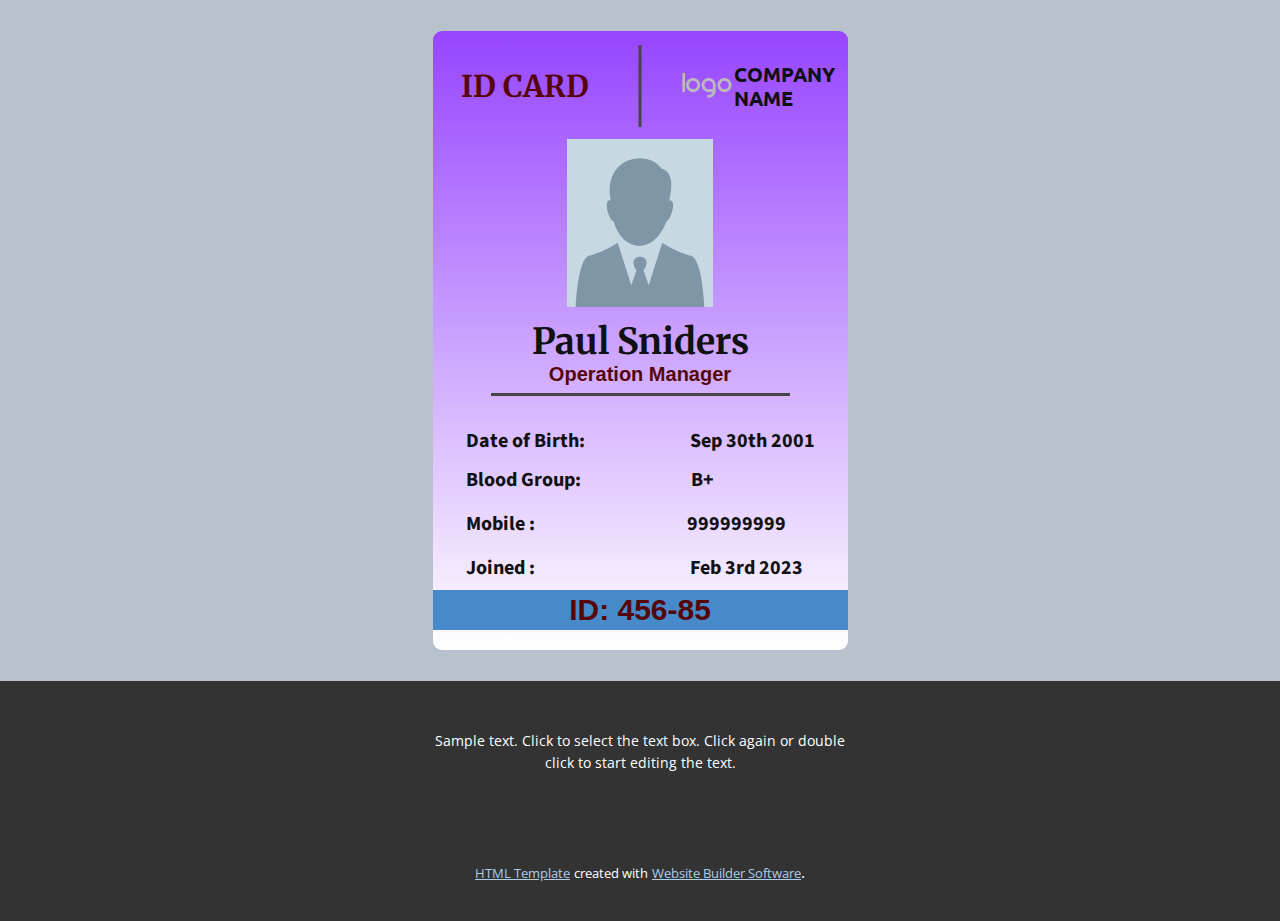
==== index.html @ 3e6c9207 "Add files via upload" ====
<!DOCTYPE html>
<html style="font-size: 16px;">
  <head>
    <meta name="viewport" content="width=device-width, initial-scale=1.0">
    <meta charset="utf-8">
    <meta name="keywords" content="Paul Sniders, ID: 45​6-85">
    <meta name="description" content="">
    <meta name="page_type" content="np-template-header-footer-from-plugin">
    <title>ID CARD</title>
    <link rel="stylesheet" href="nicepage.css" media="screen">
<link rel="stylesheet" href="ID-CARD.css" media="screen">
    <script class="u-script" type="text/javascript" src="jquery.js" defer=""></script>
    <script class="u-script" type="text/javascript" src="nicepage.js" defer=""></script>
    <meta name="generator" content="Nicepage 4.3.3, nicepage.com">
    <link id="u-theme-google-font" rel="stylesheet" href="https://fonts.googleapis.com/css?family=Roboto:100,100i,300,300i,400,400i,500,500i,700,700i,900,900i|Open+Sans:300,300i,400,400i,600,600i,700,700i,800,800i">
    <link id="u-page-google-font" rel="stylesheet" href="https://fonts.googleapis.com/css?family=Ubuntu:300,300i,400,400i,500,500i,700,700i|Merriweather:300,300i,400,400i,700,700i,900,900i|Source+Sans+Pro:200,200i,300,300i,400,400i,600,600i,700,700i,900,900i">
    
    
    <script type="application/ld+json">{
		"@context": "http://schema.org",
		"@type": "Organization",
		"name": ""
}</script>
    <meta name="theme-color" content="#478ac9">
    <meta property="og:title" content="ID CARD">
    <meta property="og:type" content="website">
  </head>
  <body data-home-page="ID-CARD.html" data-home-page-title="ID CARD" class="u-body">
    <section class="u-clearfix u-palette-5-base u-section-1" id="carousel_ae3a">
      <div class="u-clearfix u-sheet u-valign-middle u-sheet-1">
        <div class="u-container-style u-gradient u-group u-radius-9 u-shape-round u-group-1">
          <div class="u-container-layout u-container-layout-1">
            <div class="u-absolute-hcenter u-border-3 u-border-grey-dark-1 u-line u-line-vertical u-line-1"></div>
            <img alt="" class="u-hover-feature u-image u-image-contain u-image-default u-preserve-proportions u-image-1" data-image-width="80" data-image-height="40" src="images/default-logo.png">
            <h3 class="u-align-left u-custom-font u-font-ubuntu u-text u-text-body-color u-text-default u-text-1"> COMPANY<br>NA​ME 
            </h3>
            <h3 class="u-align-center u-custom-font u-font-merriweather u-text u-text-custom-color-2 u-text-2">ID CAR​D</h3>
            <img alt="" class="u-image u-image-default u-image-2" data-image-width="500" data-image-height="500" src="images/1.svg">
            <h2 class="u-align-center u-custom-font u-font-merriweather u-text u-text-body-color u-text-default u-text-3">Paul Sniders</h2>
            <h4 class="u-align-center u-custom-font u-font-arial u-text u-text-custom-color-2 u-text-default u-text-4">Operation​ Manager</h4>
            <div class="u-border-3 u-border-grey-dark-1 u-line u-line-horizontal u-line-2"></div>
            <h4 class="u-align-center u-custom-font u-font-source-sans-pro u-text u-text-default u-text-5">Date of Birth: </h4>
            <h4 class="u-align-center u-custom-font u-font-source-sans-pro u-text u-text-default u-text-6">Sep 30th 2001</h4>
            <h4 class="u-align-left u-custom-font u-font-source-sans-pro u-text u-text-7">B+</h4>
            <h4 class="u-align-center u-custom-font u-font-source-sans-pro u-text u-text-default u-text-8">Blood Group:</h4>
            <h4 class="u-align-center u-custom-font u-font-source-sans-pro u-text u-text-default u-text-9">Mobile :</h4>
            <h4 class="u-align-center u-custom-font u-font-source-sans-pro u-text u-text-default u-text-10">999999999</h4>
            <h4 class="u-align-center u-custom-font u-font-source-sans-pro u-text u-text-default u-text-11">Joined :</h4>
            <h4 class="u-align-center u-custom-font u-font-source-sans-pro u-text u-text-default u-text-12">Feb 3rd 2023</h4>
            <div class="u-container-style u-expanded-width u-group u-palette-1-base u-shape-rectangle u-group-2">
              <div class="u-container-layout u-valign-middle u-container-layout-2">
                <h2 class="u-align-center u-custom-font u-font-arial u-text u-text-custom-color-2 u-text-default u-text-13">ID: 45<span style="font-weight: 700;"></span>6-85
                </h2>
              </div>
            </div>
          </div>
        </div>
      </div>
      
    </section>
    
    
    <footer class="u-align-center u-clearfix u-footer u-grey-80 u-footer" id="sec-a4fe"><div class="u-clearfix u-sheet u-sheet-1">
        <p class="u-small-text u-text u-text-variant u-text-1">Sample text. Click to select the text box. Click again or double click to start editing the text.</p>
      </div></footer>
    <section class="u-backlink u-clearfix u-grey-80">
      <a class="u-link" href="https://nicepage.com/html-templates" target="_blank">
        <span>HTML Template</span>
      </a>
      <p class="u-text">
        <span>created with</span>
      </p>
      <a class="u-link" href="" target="_blank">
        <span>Website Builder Software</span>
      </a>. 
    </section>
  </body>
</html>
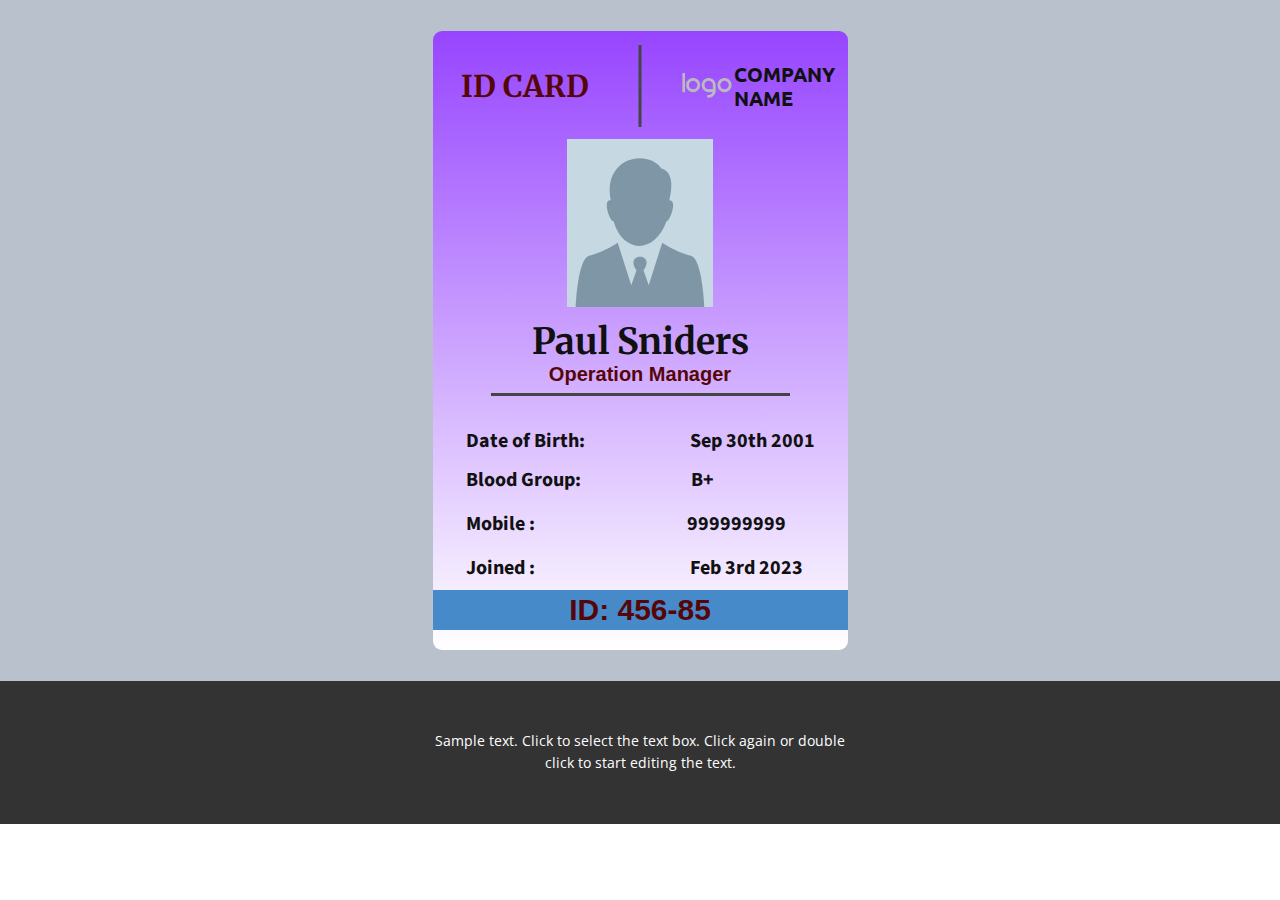
==== commit ddd65fc0: "Update index.html" ====
--- a/index.html
+++ b/index.html
@@ -63,16 +63,5 @@
     <footer class="u-align-center u-clearfix u-footer u-grey-80 u-footer" id="sec-a4fe"><div class="u-clearfix u-sheet u-sheet-1">
         <p class="u-small-text u-text u-text-variant u-text-1">Sample text. Click to select the text box. Click again or double click to start editing the text.</p>
       </div></footer>
-    <section class="u-backlink u-clearfix u-grey-80">
-      <a class="u-link" href="https://nicepage.com/html-templates" target="_blank">
-        <span>HTML Template</span>
-      </a>
-      <p class="u-text">
-        <span>created with</span>
-      </p>
-      <a class="u-link" href="" target="_blank">
-        <span>Website Builder Software</span>
-      </a>. 
-    </section>
   </body>
-</html>+</html>
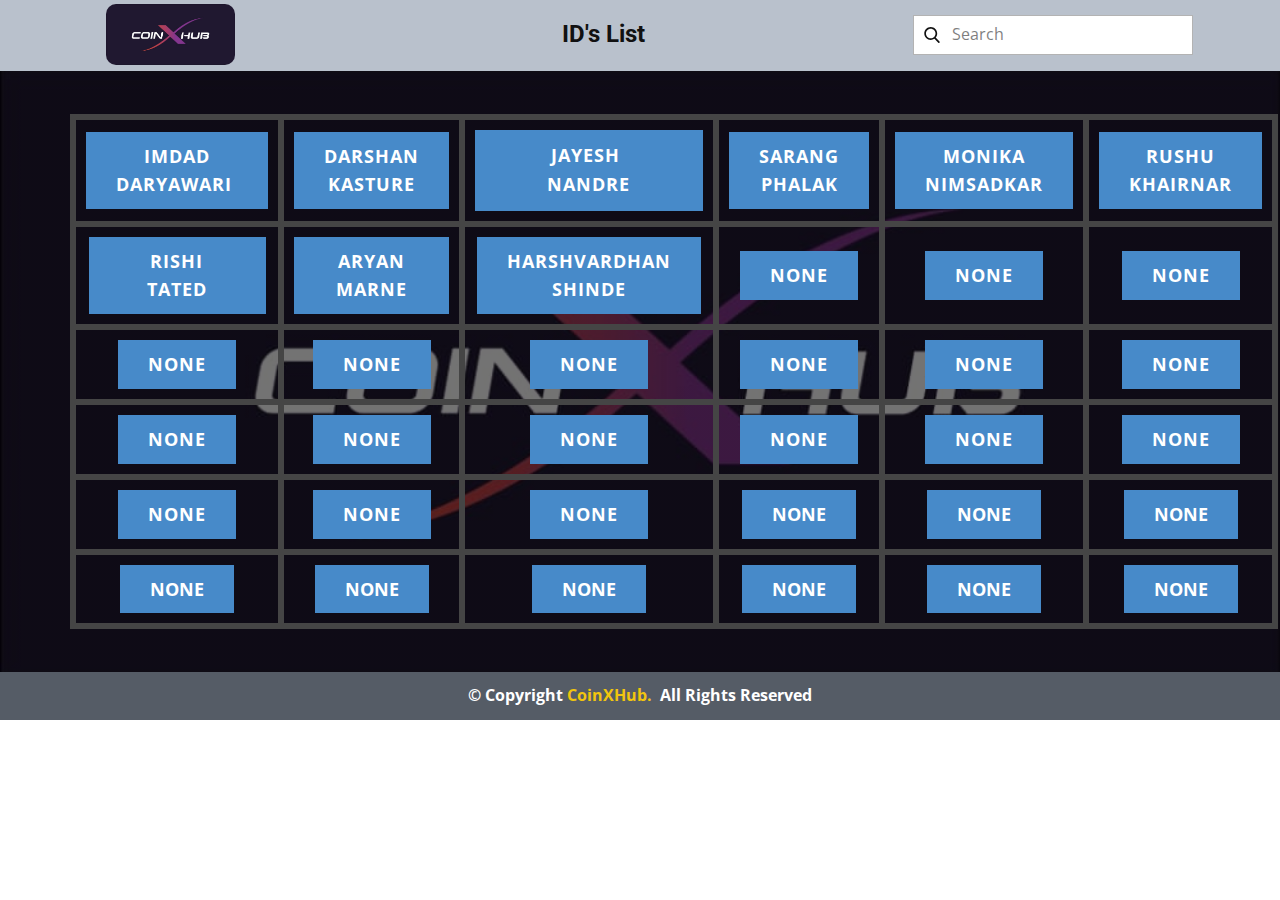
==== commit ca5f3068: "Add files via upload" ====
--- a/index.html
+++ b/index.html
@@ -3,65 +3,196 @@
   <head>
     <meta name="viewport" content="width=device-width, initial-scale=1.0">
     <meta charset="utf-8">
-    <meta name="keywords" content="Paul Sniders, ID: 45​6-85">
+    <meta name="keywords" content="ID List">
     <meta name="description" content="">
     <meta name="page_type" content="np-template-header-footer-from-plugin">
-    <title>ID CARD</title>
+    <title>LIST</title>
     <link rel="stylesheet" href="nicepage.css" media="screen">
-<link rel="stylesheet" href="ID-CARD.css" media="screen">
+<link rel="stylesheet" href="LIST.css" media="screen">
     <script class="u-script" type="text/javascript" src="jquery.js" defer=""></script>
     <script class="u-script" type="text/javascript" src="nicepage.js" defer=""></script>
-    <meta name="generator" content="Nicepage 4.3.3, nicepage.com">
-    <link id="u-theme-google-font" rel="stylesheet" href="https://fonts.googleapis.com/css?family=Roboto:100,100i,300,300i,400,400i,500,500i,700,700i,900,900i|Open+Sans:300,300i,400,400i,600,600i,700,700i,800,800i">
-    <link id="u-page-google-font" rel="stylesheet" href="https://fonts.googleapis.com/css?family=Ubuntu:300,300i,400,400i,500,500i,700,700i|Merriweather:300,300i,400,400i,700,700i,900,900i|Source+Sans+Pro:200,200i,300,300i,400,400i,600,600i,700,700i,900,900i">
+    <meta name="generator" content="Nicepage 4.5.4, nicepage.com">
+    <link id="u-theme-google-font" rel="stylesheet" href="https://fonts.googleapis.com/css?family=Roboto:100,100i,300,300i,400,400i,500,500i,700,700i,900,900i|Open+Sans:300,300i,400,400i,500,500i,600,600i,700,700i,800,800i">
     
     
     <script type="application/ld+json">{
 		"@context": "http://schema.org",
 		"@type": "Organization",
-		"name": ""
+		"name": "",
+		"logo": "images/WhatsAppImage2022-01-30at7.03.20PM.jpeg"
 }</script>
     <meta name="theme-color" content="#478ac9">
-    <meta property="og:title" content="ID CARD">
+    <meta property="og:title" content="LIST">
     <meta property="og:type" content="website">
   </head>
-  <body data-home-page="ID-CARD.html" data-home-page-title="ID CARD" class="u-body">
-    <section class="u-clearfix u-palette-5-base u-section-1" id="carousel_ae3a">
-      <div class="u-clearfix u-sheet u-valign-middle u-sheet-1">
-        <div class="u-container-style u-gradient u-group u-radius-9 u-shape-round u-group-1">
-          <div class="u-container-layout u-container-layout-1">
-            <div class="u-absolute-hcenter u-border-3 u-border-grey-dark-1 u-line u-line-vertical u-line-1"></div>
-            <img alt="" class="u-hover-feature u-image u-image-contain u-image-default u-preserve-proportions u-image-1" data-image-width="80" data-image-height="40" src="images/default-logo.png">
-            <h3 class="u-align-left u-custom-font u-font-ubuntu u-text u-text-body-color u-text-default u-text-1"> COMPANY<br>NA​ME 
-            </h3>
-            <h3 class="u-align-center u-custom-font u-font-merriweather u-text u-text-custom-color-2 u-text-2">ID CAR​D</h3>
-            <img alt="" class="u-image u-image-default u-image-2" data-image-width="500" data-image-height="500" src="images/1.svg">
-            <h2 class="u-align-center u-custom-font u-font-merriweather u-text u-text-body-color u-text-default u-text-3">Paul Sniders</h2>
-            <h4 class="u-align-center u-custom-font u-font-arial u-text u-text-custom-color-2 u-text-default u-text-4">Operation​ Manager</h4>
-            <div class="u-border-3 u-border-grey-dark-1 u-line u-line-horizontal u-line-2"></div>
-            <h4 class="u-align-center u-custom-font u-font-source-sans-pro u-text u-text-default u-text-5">Date of Birth: </h4>
-            <h4 class="u-align-center u-custom-font u-font-source-sans-pro u-text u-text-default u-text-6">Sep 30th 2001</h4>
-            <h4 class="u-align-left u-custom-font u-font-source-sans-pro u-text u-text-7">B+</h4>
-            <h4 class="u-align-center u-custom-font u-font-source-sans-pro u-text u-text-default u-text-8">Blood Group:</h4>
-            <h4 class="u-align-center u-custom-font u-font-source-sans-pro u-text u-text-default u-text-9">Mobile :</h4>
-            <h4 class="u-align-center u-custom-font u-font-source-sans-pro u-text u-text-default u-text-10">999999999</h4>
-            <h4 class="u-align-center u-custom-font u-font-source-sans-pro u-text u-text-default u-text-11">Joined :</h4>
-            <h4 class="u-align-center u-custom-font u-font-source-sans-pro u-text u-text-default u-text-12">Feb 3rd 2023</h4>
-            <div class="u-container-style u-expanded-width u-group u-palette-1-base u-shape-rectangle u-group-2">
-              <div class="u-container-layout u-valign-middle u-container-layout-2">
-                <h2 class="u-align-center u-custom-font u-font-arial u-text u-text-custom-color-2 u-text-default u-text-13">ID: 45<span style="font-weight: 700;"></span>6-85
-                </h2>
-              </div>
-            </div>
-          </div>
+  <body data-home-page="LIST.html" data-home-page-title="LIST" class="u-body u-xxl-mode"><header class="u-clearfix u-header u-palette-5-base u-header" id="sec-03bc"><div class="u-clearfix u-sheet u-sheet-1">
+        <a href="https://nicepage.com" class="u-image u-logo u-image-1" data-image-width="999" data-image-height="473">
+          <img src="images/WhatsAppImage2022-01-30at7.03.20PM.jpeg" class="u-logo-image u-logo-image-1">
+        </a>
+        <img class="u-image u-image-round u-radius-10 u-image-2" src="images/WhatsAppImage2022-01-30at7.03.20PM.jpeg" alt="" data-image-width="999" data-image-height="473">
+        <h4 class="u-text u-text-1"><b>ID's List</b>
+        </h4>
+        <form action="#" method="get" class="u-border-1 u-border-grey-30 u-search u-search-left u-white u-search-1">
+          <button class="u-search-button" type="submit">
+            <span class="u-search-icon u-spacing-10">
+              <svg class="u-svg-link" preserveAspectRatio="xMidYMin slice" viewBox="0 0 56.966 56.966"><use xmlns:xlink="http://www.w3.org/1999/xlink" xlink:href="#svg-867e"></use></svg>
+              <svg xmlns="http://www.w3.org/2000/svg" xmlns:xlink="http://www.w3.org/1999/xlink" version="1.1" id="svg-867e" x="0px" y="0px" viewBox="0 0 56.966 56.966" style="enable-background:new 0 0 56.966 56.966;" xml:space="preserve" class="u-svg-content"><path d="M55.146,51.887L41.588,37.786c3.486-4.144,5.396-9.358,5.396-14.786c0-12.682-10.318-23-23-23s-23,10.318-23,23  s10.318,23,23,23c4.761,0,9.298-1.436,13.177-4.162l13.661,14.208c0.571,0.593,1.339,0.92,2.162,0.92  c0.779,0,1.518-0.297,2.079-0.837C56.255,54.982,56.293,53.08,55.146,51.887z M23.984,6c9.374,0,17,7.626,17,17s-7.626,17-17,17  s-17-7.626-17-17S14.61,6,23.984,6z"></path></svg>
+            </span>
+          </button>
+          <input class="u-search-input" type="search" name="search" value="" placeholder="Search">
+        </form>
+      </div></header>
+    <section class="u-clearfix u-image u-shading u-section-1" id="sec-b53e" data-image-width="999" data-image-height="473">
+      <div class="u-clearfix u-sheet u-sheet-1">
+        <div class="u-table u-table-responsive u-table-1">
+          <table class="u-table-entity">
+            <colgroup>
+              <col width="14.1%">
+              <col width="18.7%">
+              <col width="16.4%">
+              <col width="17.6%">
+              <col width="16.2%">
+              <col width="16.999999999999993%">
+            </colgroup>
+            <tbody class="u-align-center u-table-body u-table-body-1">
+              <tr style="height: 71px;">
+                <td class="u-border-6 u-border-grey-dark-1 u-table-cell u-table-cell-1">
+                  <a class="u-btn u-button-style u-hover-palette-1-dark-1 u-palette-1-base u-btn-1" href="https://coinxhub.com" target="_blank">IMDAD DARYAWARI&nbsp;</a>
+                </td>
+                <td class="u-border-6 u-border-grey-dark-1 u-table-cell">
+                  <a class="u-btn u-button-style u-hover-palette-1-dark-1 u-palette-1-base u-btn-2" href="https://coinxhub.com" target="_blank">DARSHAN KASTURE<br>
+                  </a>
+                </td>
+                <td class="u-border-6 u-border-grey-dark-1 u-table-cell">
+                  <a class="u-btn u-button-style u-hover-palette-1-dark-1 u-palette-1-base u-btn-3" href="https://coinxhub.com" target="_blank">JAYESH&nbsp;<br>NANDRE
+                  </a>
+                </td>
+                <td class="u-border-6 u-border-grey-dark-1 u-table-cell">
+                  <a class="u-btn u-button-style u-hover-palette-1-dark-1 u-palette-1-base u-btn-4" href="https://coinxhub.com" target="_blank">SARANG PHALAK</a>
+                </td>
+                <td class="u-border-6 u-border-grey-dark-1 u-table-cell">
+                  <a class="u-btn u-button-style u-hover-palette-1-dark-1 u-palette-1-base u-btn-5" href="https://coinxhub.com" target="_blank">MONIKA NIMSADKAR<br>
+                  </a>
+                </td>
+                <td class="u-border-6 u-border-grey-dark-1 u-table-cell">
+                  <a class="u-btn u-button-style u-hover-palette-1-dark-1 u-palette-1-base u-btn-6" href="https://coinxhub.com" target="_blank">RUSHU KHAIRNAR<br>
+                  </a>
+                </td>
+              </tr>
+              <tr style="height: 46px;">
+                <td class="u-border-6 u-border-grey-dark-1 u-table-cell">
+                  <a class="u-btn u-button-style u-hover-palette-1-dark-1 u-palette-1-base u-btn-7" href="https://coinxhub.com" target="_blank">RISHI<br>TATED
+                  </a>
+                </td>
+                <td class="u-border-6 u-border-grey-dark-1 u-table-cell">
+                  <a class="u-btn u-button-style u-hover-palette-1-dark-1 u-palette-1-base u-btn-8" href="https://coinxhub.com" target="_blank">ARYAN MARNE</a>
+                </td>
+                <td class="u-border-6 u-border-grey-dark-1 u-table-cell">
+                  <a class="u-btn u-button-style u-hover-palette-1-dark-1 u-palette-1-base u-btn-9" href="https://coinxhub.com" target="_blank">HARSHVARDHAN<br>SHINDE<br>
+                  </a>
+                </td>
+                <td class="u-border-6 u-border-grey-dark-1 u-table-cell">
+                  <a class="u-btn u-button-style u-hover-palette-1-dark-1 u-palette-1-base u-btn-10" href="https://coinxhub.com" target="_blank">NONE</a>
+                </td>
+                <td class="u-border-6 u-border-grey-dark-1 u-table-cell">
+                  <a class="u-btn u-button-style u-hover-palette-1-dark-1 u-palette-1-base u-btn-11" href="https://coinxhub.com" target="_blank">NONE</a>
+                </td>
+                <td class="u-border-6 u-border-grey-dark-1 u-table-cell">
+                  <a class="u-btn u-button-style u-hover-palette-1-dark-1 u-palette-1-base u-btn-12" href="https://coinxhub.com" target="_blank">NONE</a>
+                </td>
+              </tr>
+              <tr style="height: 34px;">
+                <td class="u-border-6 u-border-grey-dark-1 u-table-cell">
+                  <a class="u-btn u-button-style u-hover-palette-1-dark-1 u-palette-1-base u-btn-13" href="https://coinxhub.com" target="_blank">NONE</a>
+                </td>
+                <td class="u-border-6 u-border-grey-dark-1 u-table-cell">
+                  <a class="u-btn u-button-style u-hover-palette-1-dark-1 u-palette-1-base u-btn-14" href="https://coinxhub.com" target="_blank">NONE</a>
+                </td>
+                <td class="u-border-6 u-border-grey-dark-1 u-table-cell">
+                  <a class="u-btn u-button-style u-hover-palette-1-dark-1 u-palette-1-base u-btn-15" href="https://coinxhub.com" target="_blank">NONE</a>
+                </td>
+                <td class="u-border-6 u-border-grey-dark-1 u-table-cell">
+                  <a class="u-btn u-button-style u-hover-palette-1-dark-1 u-palette-1-base u-btn-16" href=""https://coinxhub.com" target="_blank">NONE</a>
+                </td>
+                <td class="u-border-6 u-border-grey-dark-1 u-table-cell">
+                  <a class="u-btn u-button-style u-hover-palette-1-dark-1 u-palette-1-base u-btn-17" href="https://coinxhub.com" target="_blank">NONE</a>
+                </td>
+                <td class="u-border-6 u-border-grey-dark-1 u-table-cell">
+                  <a class="u-btn u-button-style u-hover-palette-1-dark-1 u-palette-1-base u-btn-18" href="https://coinxhub.com" target="_blank">NONE</a>
+                </td>
+              </tr>
+              <tr style="height: 46px;">
+                <td class="u-border-6 u-border-grey-dark-1 u-table-cell">
+                  <a class="u-btn u-button-style u-hover-palette-1-dark-1 u-palette-1-base u-btn-19" href="https://coinxhub.com" target="_blank">NONE</a>
+                </td>
+                <td class="u-border-6 u-border-grey-dark-1 u-table-cell">
+                  <a class="u-btn u-button-style u-hover-palette-1-dark-1 u-palette-1-base u-btn-20" href="https://coinxhub.com" target="_blank">NONE</a>
+                </td>
+                <td class="u-border-6 u-border-grey-dark-1 u-table-cell">
+                  <a class="u-btn u-button-style u-hover-palette-1-dark-1 u-palette-1-base u-btn-21" href="https://coinxhub.com" target="_blank">NONE</a>
+                </td>
+                <td class="u-border-6 u-border-grey-dark-1 u-table-cell">
+                  <a class="u-btn u-button-style u-hover-palette-1-dark-1 u-palette-1-base u-btn-22" href="https://coinxhub.com" target="_blank">NONE</a>
+                </td>
+                <td class="u-border-6 u-border-grey-dark-1 u-table-cell">
+                  <a class="u-btn u-button-style u-hover-palette-1-dark-1 u-palette-1-base u-btn-23" href="https://coinxhub.com" target="_blank">NONE</a>
+                </td>
+                <td class="u-border-6 u-border-grey-dark-1 u-table-cell">
+                  <a class="u-btn u-button-style u-hover-palette-1-dark-1 u-palette-1-base u-btn-24" href="https://coinxhub.com" target="_blank">NONE</a>
+                </td>
+              </tr>
+              <tr style="height: 46px;">
+                <td class="u-border-6 u-border-grey-dark-1 u-table-cell">
+                  <a class="u-btn u-button-style u-hover-palette-1-dark-1 u-palette-1-base u-btn-25" href="https://coinxhub.com" target="_blank">NONE</a>
+                </td>
+                <td class="u-border-6 u-border-grey-dark-1 u-table-cell">
+                  <a class="u-btn u-button-style u-hover-palette-1-dark-1 u-palette-1-base u-btn-26" href="https://coinxhub.com" target="_blank">NONE</a>
+                </td>
+                <td class="u-border-6 u-border-grey-dark-1 u-table-cell">
+				  <a class="u-btn u-button-style u-hover-palette-1-dark-1 u-palette-1-base u-btn-27" href="https://coinxhub.com" target="_blank">NONE</a>
+				</td>
+                <td class="u-border-6 u-border-grey-dark-1 u-table-cell">
+				  <a class="u-btn u-button-style u-hover-palette-1-dark-1 u-palette-1-base u-btn-28" href="https://coinxhub.com" target="_blank">NONE</a>
+				</td>
+                  <td class="u-border-6 u-border-grey-dark-1 u-table-cell">
+				  <a class="u-btn u-button-style u-hover-palette-1-dark-1 u-palette-1-base u-btn-29" href="https://coinxhub.com" target="_blank">NONE</a>
+				</td>
+                <td class="u-border-6 u-border-grey-dark-1 u-table-cell">
+				  <a class="u-btn u-button-style u-hover-palette-1-dark-1 u-palette-1-base u-btn-30" href="https://coinxhub.com" target="_blank">NONE</a>
+			    </td>
+              </tr>
+              <tr style="height: 46px;">
+                <td class="u-border-6 u-border-grey-dark-1 u-table-cell">
+                  <a class="u-btn u-button-style u-hover-palette-1-dark-1 u-palette-1-base u-btn-31" href="https://coinxhub.com" target="_blank">NONE</a>
+                </td>
+                <td class="u-border-6 u-border-grey-dark-1 u-table-cell">
+				  <a class="u-btn u-button-style u-hover-palette-1-dark-1 u-palette-1-base u-btn-32" href="https://coinxhub.com" target="_blank">NONE</a>
+				</td>
+                <td class="u-border-6 u-border-grey-dark-1 u-table-cell">
+				  <a class="u-btn u-button-style u-hover-palette-1-dark-1 u-palette-1-base u-btn-33" href="https://coinxhub.com" target="_blank">NONE</a>
+				</td>
+                <td class="u-border-6 u-border-grey-dark-1 u-table-cell">
+				  <a class="u-btn u-button-style u-hover-palette-1-dark-1 u-palette-1-base u-btn-34" href="https://coinxhub.com" target="_blank">NONE</a>
+				</td>
+                <td class="u-border-6 u-border-grey-dark-1 u-table-cell">
+				  <a class="u-btn u-button-style u-hover-palette-1-dark-1 u-palette-1-base u-btn-35" href="https://coinxhub.com" target="_blank">NONE</a>
+				</td>
+                <td class="u-border-6 u-border-grey-dark-1 u-table-cell">
+				  <a class="u-btn u-button-style u-hover-palette-1-dark-1 u-palette-1-base u-btn-36" href="https://coinxhub.com" target="_blank">NONE</a>
+				</td>
+              </tr>
+            </tbody>
+          </table>
         </div>
       </div>
-      
     </section>
     
     
-    <footer class="u-align-center u-clearfix u-footer u-grey-80 u-footer" id="sec-a4fe"><div class="u-clearfix u-sheet u-sheet-1">
-        <p class="u-small-text u-text u-text-variant u-text-1">Sample text. Click to select the text box. Click again or double click to start editing the text.</p>
+    <footer class="u-align-center u-clearfix u-footer u-palette-5-dark-2 u-footer" id="sec-a4fe"><div class="u-clearfix u-sheet u-valign-middle u-sheet-1">
+        <p class="u-small-text u-text u-text-variant u-text-1"> © Copyright <span class="u-text-custom-color-4">
+            <a href="https://coinxhub.com" class="u-border-none u-btn u-button-link u-button-style u-none u-text-palette-3-base u-btn-1">CoinXHub.</a>
+          </span>&nbsp;All Rights Reserved
+        </p>
       </div></footer>
   </body>
-</html>
+</html>--- a/nicepage.css
+++ b/nicepage.css
@@ -2020,7 +2020,8 @@
 section > *,
 header > *,
 footer > *,
-.u-sheet > * {
+.u-sheet > *,
+.u-section-row > * {
   position: relative;
 }
 base {
@@ -2037,12 +2038,6 @@
   outline: thin dotted;
   outline: 5px auto -webkit-focus-ring-color;
   outline-offset: -2px;
-}
-.u-sheet-left {
-  left: calc((100% - 1140px) / 2);
-}
-.u-sheet-right {
-  right: calc((100% - 1140px) / 2);
 }
 .u-clearfix:after,
 .u-clearfix:before {
@@ -5524,8 +5519,18 @@
 .u-hidden {
   display: none !important;
 }
+@media (min-width: 1400px) {
+  .u-hidden-xxl {
+    display: none !important;
+  }
+}
 @media (min-width: 1200px) {
-  .u-hidden-xl {
+  .u-xl-mode .u-hidden-xl {
+    display: none !important;
+  }
+}
+@media (min-width: 1200px) and (max-width: 1399px) {
+  .u-xxl-mode .u-hidden-xl {
     display: none !important;
   }
 }
@@ -5555,18 +5560,22 @@
 .u-border-none {
   border-width: 0 !important;
 }
+.u-button-style[class*="u-border-"].u-border-no-top,
 [class*="u-border-"].u-border-no-top {
   border-top-width: 0;
   border-top-style: none;
 }
+.u-button-style[class*="u-border-"].u-border-no-right,
 [class*="u-border-"].u-border-no-right {
   border-right-width: 0;
   border-right-style: none;
 }
+.u-button-style[class*="u-border-"].u-border-no-bottom,
 [class*="u-border-"].u-border-no-bottom {
   border-bottom-width: 0;
   border-bottom-style: none;
 }
+.u-button-style[class*="u-border-"].u-border-no-left,
 [class*="u-border-"].u-border-no-left {
   border-left-width: 0;
   border-left-style: none;
@@ -5585,12 +5594,32 @@
   display: block;
   width: 15px;
 }
-@media (min-width: 1200px) {
-  .u-text-default-xl {
+@media (min-width: 1400px) {
+  .u-text-default-xxl {
     display: table;
     align-self: flex-start;
   }
-  .u-text-default-xl:empty {
+  .u-text-default-xxl:empty {
+    display: block;
+    width: 15px;
+  }
+}
+@media (min-width: 1200px) {
+  .u-xl-mode .u-text-default-xl {
+    display: table;
+    align-self: flex-start;
+  }
+  .u-xl-mode .u-text-default-xl:empty {
+    display: block;
+    width: 15px;
+  }
+}
+@media (min-width: 1200px) and (max-width: 1399px) {
+  .u-xxl-mode .u-text-default-xl {
+    display: table;
+    align-self: flex-start;
+  }
+  .u-xxl-mode .u-text-default-xl:empty {
     display: block;
     width: 15px;
   }
@@ -5684,32 +5713,47 @@
 }
 .u-sheet {
   position: relative;
-  width: 1140px;
   margin: 0 auto;
 }
+.u-xl-mode .u-sheet {
+  width: var(--theme-sheet-width-xl);
+}
+.u-xxl-mode .u-sheet {
+  width: var(--theme-sheet-width-xxl);
+}
+@media (min-width: 1400px) {
+  .u-sheet {
+    width: var(--theme-sheet-width-xxl) !important;
+  }
+}
 @media (min-width: 1200px) {
-  .u-sheet {
-    width: 1140px;
+  .u-xl-mode .u-sheet {
+    width: var(--theme-sheet-width-xl) !important;
+  }
+}
+@media (min-width: 1200px) and (max-width: 1399px) {
+  .u-xxl-mode .u-sheet {
+    width: var(--theme-sheet-width-xl) !important;
   }
 }
 @media (min-width: 992px) and (max-width: 1199px) {
   .u-sheet {
-    width: 940px;
+    width: var(--theme-sheet-width-lg) !important;
   }
 }
 @media (min-width: 768px) and (max-width: 991px) {
   .u-sheet {
-    width: 720px;
+    width: var(--theme-sheet-width-md) !important;
   }
 }
 @media (min-width: 576px) and (max-width: 767px) {
   .u-sheet {
-    width: 540px;
+    width: var(--theme-sheet-width-sm) !important;
   }
 }
 @media (max-width: 575px) {
   .u-sheet {
-    width: 340px;
+    width: var(--theme-sheet-width-xs) !important;
   }
 }
 .u-sheet .u-sheet {
@@ -5737,8 +5781,22 @@
   margin-left: 0 !important;
   margin-right: 0 !important;
 }
+@media (min-width: 1400px) {
+  .u-expanded-width-xxl {
+    width: 100% !important;
+    margin-left: 0 !important;
+    margin-right: 0 !important;
+  }
+}
 @media (min-width: 1200px) {
-  .u-expanded-width-xl {
+  .u-xl-mode .u-expanded-width-xl {
+    width: 100% !important;
+    margin-left: 0 !important;
+    margin-right: 0 !important;
+  }
+}
+@media (min-width: 1200px) and (max-width: 1399px) {
+  .u-xxl-mode .u-expanded-width-xl {
     width: 100% !important;
     margin-left: 0 !important;
     margin-right: 0 !important;
@@ -5813,8 +5871,22 @@
   height: 100% !important;
   top: 0 !important;
 }
+@media (min-width: 1400px) {
+  .u-expanded-height-xxl {
+    position: absolute !important;
+    height: 100% !important;
+    top: 0 !important;
+  }
+}
 @media (min-width: 1200px) {
-  .u-expanded-height-xl {
+  .u-xl-mode .u-expanded-height-xl {
+    position: absolute !important;
+    height: 100% !important;
+    top: 0 !important;
+  }
+}
+@media (min-width: 1200px) and (max-width: 1399px) {
+  .u-xxl-mode .u-expanded-height-xl {
     position: absolute !important;
     height: 100% !important;
     top: 0 !important;
@@ -5854,10 +5926,26 @@
   display: flex;
   flex-direction: column;
 }
+@media (min-width: 1400px) {
+  .u-valign-middle-xxl,
+  .u-valign-top-xxl,
+  .u-valign-bottom-xxl {
+    display: flex;
+    flex-direction: column;
+  }
+}
 @media (min-width: 1200px) {
-  .u-valign-middle-xl,
-  .u-valign-top-xl,
-  .u-valign-bottom-xl {
+  .u-xl-mode .u-valign-middle-xl,
+  .u-xl-mode .u-valign-top-xl,
+  .u-xl-mode .u-valign-bottom-xl {
+    display: flex;
+    flex-direction: column;
+  }
+}
+@media (min-width: 1200px) and (max-width: 1399px) {
+  .u-xxl-mode .u-valign-middle-xl,
+  .u-xxl-mode .u-valign-top-xl,
+  .u-xxl-mode .u-valign-bottom-xl {
     display: flex;
     flex-direction: column;
   }
@@ -5902,8 +5990,18 @@
 .u-valign-middle {
   justify-content: center;
 }
+@media (min-width: 1400px) {
+  .u-valign-middle-xxl {
+    justify-content: center;
+  }
+}
 @media (min-width: 1200px) {
-  .u-valign-middle-xl {
+  .u-xl-mode .u-valign-middle-xl {
+    justify-content: center;
+  }
+}
+@media (min-width: 1200px) and (max-width: 1399px) {
+  .u-xxl-mode .u-valign-middle-xl {
     justify-content: center;
   }
 }
@@ -5930,8 +6028,18 @@
 .u-valign-top {
   justify-content: flex-start;
 }
+@media (min-width: 1400px) {
+  .u-valign-top-xxl {
+    justify-content: flex-start;
+  }
+}
 @media (min-width: 1200px) {
-  .u-valign-top-xl {
+  .u-xl-mode .u-valign-top-xl {
+    justify-content: flex-start;
+  }
+}
+@media (min-width: 1200px) and (max-width: 1399px) {
+  .u-xxl-mode .u-valign-top-xl {
     justify-content: flex-start;
   }
 }
@@ -5958,8 +6066,18 @@
 .u-valign-bottom {
   justify-content: flex-end;
 }
+@media (min-width: 1400px) {
+  .u-valign-bottom-xxl {
+    justify-content: flex-end;
+  }
+}
 @media (min-width: 1200px) {
-  .u-valign-bottom-xl {
+  .u-xl-mode .u-valign-bottom-xl {
+    justify-content: flex-end;
+  }
+}
+@media (min-width: 1200px) and (max-width: 1399px) {
+  .u-xxl-mode .u-valign-bottom-xl {
     justify-content: flex-end;
   }
 }
@@ -6510,7 +6628,7 @@
 .u-layout-col > .u-size-0 {
   flex: 0 0 0%;
 }
-@media (min-width: 1200px) {
+@media (min-width: 1400px) {
   .u-layout-row > .u-size-60-xl {
     flex: 0 0 100%;
     max-width: 100%;
@@ -6997,6 +7115,986 @@
     min-width: 0%;
   }
   .u-layout-col > .u-size-0-xl {
+    flex: 0 0 0%;
+  }
+}
+@media (min-width: 1200px) {
+  .u-xl-mode  .u-layout-row > .u-size-60-xl {
+    flex: 0 0 100%;
+    max-width: 100%;
+    min-width: 100%;
+  }
+  .u-xl-mode  .u-layout-col > .u-size-60-xl {
+    flex: 60 0 100%;
+  }
+  .u-xl-mode  .u-layout-row > .u-size-59-xl {
+    flex: 0 0 98.33333333%;
+    max-width: 98.33333333%;
+    min-width: 98.33333333%;
+  }
+  .u-xl-mode  .u-layout-col > .u-size-59-xl {
+    flex: 59 0 98.33333333%;
+  }
+  .u-xl-mode  .u-layout-row > .u-size-58-xl {
+    flex: 0 0 96.66666667%;
+    max-width: 96.66666667%;
+    min-width: 96.66666667%;
+  }
+  .u-xl-mode  .u-layout-col > .u-size-58-xl {
+    flex: 58 0 96.66666667%;
+  }
+  .u-xl-mode  .u-layout-row > .u-size-57-xl {
+    flex: 0 0 95%;
+    max-width: 95%;
+    min-width: 95%;
+  }
+  .u-xl-mode  .u-layout-col > .u-size-57-xl {
+    flex: 57 0 95%;
+  }
+  .u-xl-mode  .u-layout-row > .u-size-56-xl {
+    flex: 0 0 93.33333333%;
+    max-width: 93.33333333%;
+    min-width: 93.33333333%;
+  }
+  .u-xl-mode  .u-layout-col > .u-size-56-xl {
+    flex: 56 0 93.33333333%;
+  }
+  .u-xl-mode  .u-layout-row > .u-size-55-xl {
+    flex: 0 0 91.66666667%;
+    max-width: 91.66666667%;
+    min-width: 91.66666667%;
+  }
+  .u-xl-mode  .u-layout-col > .u-size-55-xl {
+    flex: 55 0 91.66666667%;
+  }
+  .u-xl-mode  .u-layout-row > .u-size-54-xl {
+    flex: 0 0 90%;
+    max-width: 90%;
+    min-width: 90%;
+  }
+  .u-xl-mode  .u-layout-col > .u-size-54-xl {
+    flex: 54 0 90%;
+  }
+  .u-xl-mode  .u-layout-row > .u-size-53-xl {
+    flex: 0 0 88.33333333%;
+    max-width: 88.33333333%;
+    min-width: 88.33333333%;
+  }
+  .u-xl-mode  .u-layout-col > .u-size-53-xl {
+    flex: 53 0 88.33333333%;
+  }
+  .u-xl-mode  .u-layout-row > .u-size-52-xl {
+    flex: 0 0 86.66666667%;
+    max-width: 86.66666667%;
+    min-width: 86.66666667%;
+  }
+  .u-xl-mode  .u-layout-col > .u-size-52-xl {
+    flex: 52 0 86.66666667%;
+  }
+  .u-xl-mode  .u-layout-row > .u-size-51-xl {
+    flex: 0 0 85%;
+    max-width: 85%;
+    min-width: 85%;
+  }
+  .u-xl-mode  .u-layout-col > .u-size-51-xl {
+    flex: 51 0 85%;
+  }
+  .u-xl-mode  .u-layout-row > .u-size-50-xl {
+    flex: 0 0 83.33333333%;
+    max-width: 83.33333333%;
+    min-width: 83.33333333%;
+  }
+  .u-xl-mode  .u-layout-col > .u-size-50-xl {
+    flex: 50 0 83.33333333%;
+  }
+  .u-xl-mode  .u-layout-row > .u-size-49-xl {
+    flex: 0 0 81.66666667%;
+    max-width: 81.66666667%;
+    min-width: 81.66666667%;
+  }
+  .u-xl-mode  .u-layout-col > .u-size-49-xl {
+    flex: 49 0 81.66666667%;
+  }
+  .u-xl-mode  .u-layout-row > .u-size-48-xl {
+    flex: 0 0 80%;
+    max-width: 80%;
+    min-width: 80%;
+  }
+  .u-xl-mode  .u-layout-col > .u-size-48-xl {
+    flex: 48 0 80%;
+  }
+  .u-xl-mode  .u-layout-row > .u-size-47-xl {
+    flex: 0 0 78.33333333%;
+    max-width: 78.33333333%;
+    min-width: 78.33333333%;
+  }
+  .u-xl-mode  .u-layout-col > .u-size-47-xl {
+    flex: 47 0 78.33333333%;
+  }
+  .u-xl-mode  .u-layout-row > .u-size-46-xl {
+    flex: 0 0 76.66666667%;
+    max-width: 76.66666667%;
+    min-width: 76.66666667%;
+  }
+  .u-xl-mode  .u-layout-col > .u-size-46-xl {
+    flex: 46 0 76.66666667%;
+  }
+  .u-xl-mode  .u-layout-row > .u-size-45-xl {
+    flex: 0 0 75%;
+    max-width: 75%;
+    min-width: 75%;
+  }
+  .u-xl-mode  .u-layout-col > .u-size-45-xl {
+    flex: 45 0 75%;
+  }
+  .u-xl-mode  .u-layout-row > .u-size-44-xl {
+    flex: 0 0 73.33333333%;
+    max-width: 73.33333333%;
+    min-width: 73.33333333%;
+  }
+  .u-xl-mode  .u-layout-col > .u-size-44-xl {
+    flex: 44 0 73.33333333%;
+  }
+  .u-xl-mode  .u-layout-row > .u-size-43-xl {
+    flex: 0 0 71.66666667%;
+    max-width: 71.66666667%;
+    min-width: 71.66666667%;
+  }
+  .u-xl-mode  .u-layout-col > .u-size-43-xl {
+    flex: 43 0 71.66666667%;
+  }
+  .u-xl-mode  .u-layout-row > .u-size-42-xl {
+    flex: 0 0 70%;
+    max-width: 70%;
+    min-width: 70%;
+  }
+  .u-xl-mode  .u-layout-col > .u-size-42-xl {
+    flex: 42 0 70%;
+  }
+  .u-xl-mode  .u-layout-row > .u-size-41-xl {
+    flex: 0 0 68.33333333%;
+    max-width: 68.33333333%;
+    min-width: 68.33333333%;
+  }
+  .u-xl-mode  .u-layout-col > .u-size-41-xl {
+    flex: 41 0 68.33333333%;
+  }
+  .u-xl-mode  .u-layout-row > .u-size-40-xl {
+    flex: 0 0 66.66666667%;
+    max-width: 66.66666667%;
+    min-width: 66.66666667%;
+  }
+  .u-xl-mode  .u-layout-col > .u-size-40-xl {
+    flex: 40 0 66.66666667%;
+  }
+  .u-xl-mode  .u-layout-row > .u-size-39-xl {
+    flex: 0 0 65%;
+    max-width: 65%;
+    min-width: 65%;
+  }
+  .u-xl-mode  .u-layout-col > .u-size-39-xl {
+    flex: 39 0 65%;
+  }
+  .u-xl-mode  .u-layout-row > .u-size-38-xl {
+    flex: 0 0 63.33333333%;
+    max-width: 63.33333333%;
+    min-width: 63.33333333%;
+  }
+  .u-xl-mode  .u-layout-col > .u-size-38-xl {
+    flex: 38 0 63.33333333%;
+  }
+  .u-xl-mode  .u-layout-row > .u-size-37-xl {
+    flex: 0 0 61.66666667%;
+    max-width: 61.66666667%;
+    min-width: 61.66666667%;
+  }
+  .u-xl-mode  .u-layout-col > .u-size-37-xl {
+    flex: 37 0 61.66666667%;
+  }
+  .u-xl-mode  .u-layout-row > .u-size-36-xl {
+    flex: 0 0 60%;
+    max-width: 60%;
+    min-width: 60%;
+  }
+  .u-xl-mode  .u-layout-col > .u-size-36-xl {
+    flex: 36 0 60%;
+  }
+  .u-xl-mode  .u-layout-row > .u-size-35-xl {
+    flex: 0 0 58.33333333%;
+    max-width: 58.33333333%;
+    min-width: 58.33333333%;
+  }
+  .u-xl-mode  .u-layout-col > .u-size-35-xl {
+    flex: 35 0 58.33333333%;
+  }
+  .u-xl-mode  .u-layout-row > .u-size-34-xl {
+    flex: 0 0 56.66666667%;
+    max-width: 56.66666667%;
+    min-width: 56.66666667%;
+  }
+  .u-xl-mode  .u-layout-col > .u-size-34-xl {
+    flex: 34 0 56.66666667%;
+  }
+  .u-xl-mode  .u-layout-row > .u-size-33-xl {
+    flex: 0 0 55%;
+    max-width: 55%;
+    min-width: 55%;
+  }
+  .u-xl-mode  .u-layout-col > .u-size-33-xl {
+    flex: 33 0 55%;
+  }
+  .u-xl-mode  .u-layout-row > .u-size-32-xl {
+    flex: 0 0 53.33333333%;
+    max-width: 53.33333333%;
+    min-width: 53.33333333%;
+  }
+  .u-xl-mode  .u-layout-col > .u-size-32-xl {
+    flex: 32 0 53.33333333%;
+  }
+  .u-xl-mode  .u-layout-row > .u-size-31-xl {
+    flex: 0 0 51.66666667%;
+    max-width: 51.66666667%;
+    min-width: 51.66666667%;
+  }
+  .u-xl-mode  .u-layout-col > .u-size-31-xl {
+    flex: 31 0 51.66666667%;
+  }
+  .u-xl-mode  .u-layout-row > .u-size-30-xl {
+    flex: 0 0 50%;
+    max-width: 50%;
+    min-width: 50%;
+  }
+  .u-xl-mode  .u-layout-col > .u-size-30-xl {
+    flex: 30 0 50%;
+  }
+  .u-xl-mode  .u-layout-row > .u-size-29-xl {
+    flex: 0 0 48.33333333%;
+    max-width: 48.33333333%;
+    min-width: 48.33333333%;
+  }
+  .u-xl-mode  .u-layout-col > .u-size-29-xl {
+    flex: 29 0 48.33333333%;
+  }
+  .u-xl-mode  .u-layout-row > .u-size-28-xl {
+    flex: 0 0 46.66666667%;
+    max-width: 46.66666667%;
+    min-width: 46.66666667%;
+  }
+  .u-xl-mode  .u-layout-col > .u-size-28-xl {
+    flex: 28 0 46.66666667%;
+  }
+  .u-xl-mode  .u-layout-row > .u-size-27-xl {
+    flex: 0 0 45%;
+    max-width: 45%;
+    min-width: 45%;
+  }
+  .u-xl-mode  .u-layout-col > .u-size-27-xl {
+    flex: 27 0 45%;
+  }
+  .u-xl-mode  .u-layout-row > .u-size-26-xl {
+    flex: 0 0 43.33333333%;
+    max-width: 43.33333333%;
+    min-width: 43.33333333%;
+  }
+  .u-xl-mode  .u-layout-col > .u-size-26-xl {
+    flex: 26 0 43.33333333%;
+  }
+  .u-xl-mode  .u-layout-row > .u-size-25-xl {
+    flex: 0 0 41.66666667%;
+    max-width: 41.66666667%;
+    min-width: 41.66666667%;
+  }
+  .u-xl-mode  .u-layout-col > .u-size-25-xl {
+    flex: 25 0 41.66666667%;
+  }
+  .u-xl-mode  .u-layout-row > .u-size-24-xl {
+    flex: 0 0 40%;
+    max-width: 40%;
+    min-width: 40%;
+  }
+  .u-xl-mode  .u-layout-col > .u-size-24-xl {
+    flex: 24 0 40%;
+  }
+  .u-xl-mode  .u-layout-row > .u-size-23-xl {
+    flex: 0 0 38.33333333%;
+    max-width: 38.33333333%;
+    min-width: 38.33333333%;
+  }
+  .u-xl-mode  .u-layout-col > .u-size-23-xl {
+    flex: 23 0 38.33333333%;
+  }
+  .u-xl-mode  .u-layout-row > .u-size-22-xl {
+    flex: 0 0 36.66666667%;
+    max-width: 36.66666667%;
+    min-width: 36.66666667%;
+  }
+  .u-xl-mode  .u-layout-col > .u-size-22-xl {
+    flex: 22 0 36.66666667%;
+  }
+  .u-xl-mode  .u-layout-row > .u-size-21-xl {
+    flex: 0 0 35%;
+    max-width: 35%;
+    min-width: 35%;
+  }
+  .u-xl-mode  .u-layout-col > .u-size-21-xl {
+    flex: 21 0 35%;
+  }
+  .u-xl-mode  .u-layout-row > .u-size-20-xl {
+    flex: 0 0 33.33333333%;
+    max-width: 33.33333333%;
+    min-width: 33.33333333%;
+  }
+  .u-xl-mode  .u-layout-col > .u-size-20-xl {
+    flex: 20 0 33.33333333%;
+  }
+  .u-xl-mode  .u-layout-row > .u-size-19-xl {
+    flex: 0 0 31.66666667%;
+    max-width: 31.66666667%;
+    min-width: 31.66666667%;
+  }
+  .u-xl-mode  .u-layout-col > .u-size-19-xl {
+    flex: 19 0 31.66666667%;
+  }
+  .u-xl-mode  .u-layout-row > .u-size-18-xl {
+    flex: 0 0 30%;
+    max-width: 30%;
+    min-width: 30%;
+  }
+  .u-xl-mode  .u-layout-col > .u-size-18-xl {
+    flex: 18 0 30%;
+  }
+  .u-xl-mode  .u-layout-row > .u-size-17-xl {
+    flex: 0 0 28.33333333%;
+    max-width: 28.33333333%;
+    min-width: 28.33333333%;
+  }
+  .u-xl-mode  .u-layout-col > .u-size-17-xl {
+    flex: 17 0 28.33333333%;
+  }
+  .u-xl-mode  .u-layout-row > .u-size-16-xl {
+    flex: 0 0 26.66666667%;
+    max-width: 26.66666667%;
+    min-width: 26.66666667%;
+  }
+  .u-xl-mode  .u-layout-col > .u-size-16-xl {
+    flex: 16 0 26.66666667%;
+  }
+  .u-xl-mode  .u-layout-row > .u-size-15-xl {
+    flex: 0 0 25%;
+    max-width: 25%;
+    min-width: 25%;
+  }
+  .u-xl-mode  .u-layout-col > .u-size-15-xl {
+    flex: 15 0 25%;
+  }
+  .u-xl-mode  .u-layout-row > .u-size-14-xl {
+    flex: 0 0 23.33333333%;
+    max-width: 23.33333333%;
+    min-width: 23.33333333%;
+  }
+  .u-xl-mode  .u-layout-col > .u-size-14-xl {
+    flex: 14 0 23.33333333%;
+  }
+  .u-xl-mode  .u-layout-row > .u-size-13-xl {
+    flex: 0 0 21.66666667%;
+    max-width: 21.66666667%;
+    min-width: 21.66666667%;
+  }
+  .u-xl-mode  .u-layout-col > .u-size-13-xl {
+    flex: 13 0 21.66666667%;
+  }
+  .u-xl-mode  .u-layout-row > .u-size-12-xl {
+    flex: 0 0 20%;
+    max-width: 20%;
+    min-width: 20%;
+  }
+  .u-xl-mode  .u-layout-col > .u-size-12-xl {
+    flex: 12 0 20%;
+  }
+  .u-xl-mode  .u-layout-row > .u-size-11-xl {
+    flex: 0 0 18.33333333%;
+    max-width: 18.33333333%;
+    min-width: 18.33333333%;
+  }
+  .u-xl-mode  .u-layout-col > .u-size-11-xl {
+    flex: 11 0 18.33333333%;
+  }
+  .u-xl-mode  .u-layout-row > .u-size-10-xl {
+    flex: 0 0 16.66666667%;
+    max-width: 16.66666667%;
+    min-width: 16.66666667%;
+  }
+  .u-xl-mode  .u-layout-col > .u-size-10-xl {
+    flex: 10 0 16.66666667%;
+  }
+  .u-xl-mode  .u-layout-row > .u-size-9-xl {
+    flex: 0 0 15%;
+    max-width: 15%;
+    min-width: 15%;
+  }
+  .u-xl-mode  .u-layout-col > .u-size-9-xl {
+    flex: 9 0 15%;
+  }
+  .u-xl-mode  .u-layout-row > .u-size-8-xl {
+    flex: 0 0 13.33333333%;
+    max-width: 13.33333333%;
+    min-width: 13.33333333%;
+  }
+  .u-xl-mode  .u-layout-col > .u-size-8-xl {
+    flex: 8 0 13.33333333%;
+  }
+  .u-xl-mode  .u-layout-row > .u-size-7-xl {
+    flex: 0 0 11.66666667%;
+    max-width: 11.66666667%;
+    min-width: 11.66666667%;
+  }
+  .u-xl-mode  .u-layout-col > .u-size-7-xl {
+    flex: 7 0 11.66666667%;
+  }
+  .u-xl-mode  .u-layout-row > .u-size-6-xl {
+    flex: 0 0 10%;
+    max-width: 10%;
+    min-width: 10%;
+  }
+  .u-xl-mode  .u-layout-col > .u-size-6-xl {
+    flex: 6 0 10%;
+  }
+  .u-xl-mode  .u-layout-row > .u-size-5-xl {
+    flex: 0 0 8.33333333%;
+    max-width: 8.33333333%;
+    min-width: 8.33333333%;
+  }
+  .u-xl-mode  .u-layout-col > .u-size-5-xl {
+    flex: 5 0 8.33333333%;
+  }
+  .u-xl-mode  .u-layout-row > .u-size-4-xl {
+    flex: 0 0 6.66666667%;
+    max-width: 6.66666667%;
+    min-width: 6.66666667%;
+  }
+  .u-xl-mode  .u-layout-col > .u-size-4-xl {
+    flex: 4 0 6.66666667%;
+  }
+  .u-xl-mode  .u-layout-row > .u-size-3-xl {
+    flex: 0 0 5%;
+    max-width: 5%;
+    min-width: 5%;
+  }
+  .u-xl-mode  .u-layout-col > .u-size-3-xl {
+    flex: 3 0 5%;
+  }
+  .u-xl-mode  .u-layout-row > .u-size-2-xl {
+    flex: 0 0 3.33333333%;
+    max-width: 3.33333333%;
+    min-width: 3.33333333%;
+  }
+  .u-xl-mode  .u-layout-col > .u-size-2-xl {
+    flex: 2 0 3.33333333%;
+  }
+  .u-xl-mode  .u-layout-row > .u-size-1-xl {
+    flex: 0 0 1.66666667%;
+    max-width: 1.66666667%;
+    min-width: 1.66666667%;
+  }
+  .u-xl-mode  .u-layout-col > .u-size-1-xl {
+    flex: 1 0 1.66666667%;
+  }
+  .u-xl-mode  .u-layout-row > .u-size-0-xl {
+    flex: 0 0 0%;
+    max-width: 0%;
+    min-width: 0%;
+  }
+  .u-xl-mode  .u-layout-col > .u-size-0-xl {
+    flex: 0 0 0%;
+  }
+}
+@media (min-width: 1200px) and (max-width: 1399px) {
+  .u-xxl-mode  .u-layout-row > .u-size-60-xl {
+    flex: 0 0 100%;
+    max-width: 100%;
+    min-width: 100%;
+  }
+  .u-xxl-mode  .u-layout-col > .u-size-60-xl {
+    flex: 60 0 100%;
+  }
+  .u-xxl-mode  .u-layout-row > .u-size-59-xl {
+    flex: 0 0 98.33333333%;
+    max-width: 98.33333333%;
+    min-width: 98.33333333%;
+  }
+  .u-xxl-mode  .u-layout-col > .u-size-59-xl {
+    flex: 59 0 98.33333333%;
+  }
+  .u-xxl-mode  .u-layout-row > .u-size-58-xl {
+    flex: 0 0 96.66666667%;
+    max-width: 96.66666667%;
+    min-width: 96.66666667%;
+  }
+  .u-xxl-mode  .u-layout-col > .u-size-58-xl {
+    flex: 58 0 96.66666667%;
+  }
+  .u-xxl-mode  .u-layout-row > .u-size-57-xl {
+    flex: 0 0 95%;
+    max-width: 95%;
+    min-width: 95%;
+  }
+  .u-xxl-mode  .u-layout-col > .u-size-57-xl {
+    flex: 57 0 95%;
+  }
+  .u-xxl-mode  .u-layout-row > .u-size-56-xl {
+    flex: 0 0 93.33333333%;
+    max-width: 93.33333333%;
+    min-width: 93.33333333%;
+  }
+  .u-xxl-mode  .u-layout-col > .u-size-56-xl {
+    flex: 56 0 93.33333333%;
+  }
+  .u-xxl-mode  .u-layout-row > .u-size-55-xl {
+    flex: 0 0 91.66666667%;
+    max-width: 91.66666667%;
+    min-width: 91.66666667%;
+  }
+  .u-xxl-mode  .u-layout-col > .u-size-55-xl {
+    flex: 55 0 91.66666667%;
+  }
+  .u-xxl-mode  .u-layout-row > .u-size-54-xl {
+    flex: 0 0 90%;
+    max-width: 90%;
+    min-width: 90%;
+  }
+  .u-xxl-mode  .u-layout-col > .u-size-54-xl {
+    flex: 54 0 90%;
+  }
+  .u-xxl-mode  .u-layout-row > .u-size-53-xl {
+    flex: 0 0 88.33333333%;
+    max-width: 88.33333333%;
+    min-width: 88.33333333%;
+  }
+  .u-xxl-mode  .u-layout-col > .u-size-53-xl {
+    flex: 53 0 88.33333333%;
+  }
+  .u-xxl-mode  .u-layout-row > .u-size-52-xl {
+    flex: 0 0 86.66666667%;
+    max-width: 86.66666667%;
+    min-width: 86.66666667%;
+  }
+  .u-xxl-mode  .u-layout-col > .u-size-52-xl {
+    flex: 52 0 86.66666667%;
+  }
+  .u-xxl-mode  .u-layout-row > .u-size-51-xl {
+    flex: 0 0 85%;
+    max-width: 85%;
+    min-width: 85%;
+  }
+  .u-xxl-mode  .u-layout-col > .u-size-51-xl {
+    flex: 51 0 85%;
+  }
+  .u-xxl-mode  .u-layout-row > .u-size-50-xl {
+    flex: 0 0 83.33333333%;
+    max-width: 83.33333333%;
+    min-width: 83.33333333%;
+  }
+  .u-xxl-mode  .u-layout-col > .u-size-50-xl {
+    flex: 50 0 83.33333333%;
+  }
+  .u-xxl-mode  .u-layout-row > .u-size-49-xl {
+    flex: 0 0 81.66666667%;
+    max-width: 81.66666667%;
+    min-width: 81.66666667%;
+  }
+  .u-xxl-mode  .u-layout-col > .u-size-49-xl {
+    flex: 49 0 81.66666667%;
+  }
+  .u-xxl-mode  .u-layout-row > .u-size-48-xl {
+    flex: 0 0 80%;
+    max-width: 80%;
+    min-width: 80%;
+  }
+  .u-xxl-mode  .u-layout-col > .u-size-48-xl {
+    flex: 48 0 80%;
+  }
+  .u-xxl-mode  .u-layout-row > .u-size-47-xl {
+    flex: 0 0 78.33333333%;
+    max-width: 78.33333333%;
+    min-width: 78.33333333%;
+  }
+  .u-xxl-mode  .u-layout-col > .u-size-47-xl {
+    flex: 47 0 78.33333333%;
+  }
+  .u-xxl-mode  .u-layout-row > .u-size-46-xl {
+    flex: 0 0 76.66666667%;
+    max-width: 76.66666667%;
+    min-width: 76.66666667%;
+  }
+  .u-xxl-mode  .u-layout-col > .u-size-46-xl {
+    flex: 46 0 76.66666667%;
+  }
+  .u-xxl-mode  .u-layout-row > .u-size-45-xl {
+    flex: 0 0 75%;
+    max-width: 75%;
+    min-width: 75%;
+  }
+  .u-xxl-mode  .u-layout-col > .u-size-45-xl {
+    flex: 45 0 75%;
+  }
+  .u-xxl-mode  .u-layout-row > .u-size-44-xl {
+    flex: 0 0 73.33333333%;
+    max-width: 73.33333333%;
+    min-width: 73.33333333%;
+  }
+  .u-xxl-mode  .u-layout-col > .u-size-44-xl {
+    flex: 44 0 73.33333333%;
+  }
+  .u-xxl-mode  .u-layout-row > .u-size-43-xl {
+    flex: 0 0 71.66666667%;
+    max-width: 71.66666667%;
+    min-width: 71.66666667%;
+  }
+  .u-xxl-mode  .u-layout-col > .u-size-43-xl {
+    flex: 43 0 71.66666667%;
+  }
+  .u-xxl-mode  .u-layout-row > .u-size-42-xl {
+    flex: 0 0 70%;
+    max-width: 70%;
+    min-width: 70%;
+  }
+  .u-xxl-mode  .u-layout-col > .u-size-42-xl {
+    flex: 42 0 70%;
+  }
+  .u-xxl-mode  .u-layout-row > .u-size-41-xl {
+    flex: 0 0 68.33333333%;
+    max-width: 68.33333333%;
+    min-width: 68.33333333%;
+  }
+  .u-xxl-mode  .u-layout-col > .u-size-41-xl {
+    flex: 41 0 68.33333333%;
+  }
+  .u-xxl-mode  .u-layout-row > .u-size-40-xl {
+    flex: 0 0 66.66666667%;
+    max-width: 66.66666667%;
+    min-width: 66.66666667%;
+  }
+  .u-xxl-mode  .u-layout-col > .u-size-40-xl {
+    flex: 40 0 66.66666667%;
+  }
+  .u-xxl-mode  .u-layout-row > .u-size-39-xl {
+    flex: 0 0 65%;
+    max-width: 65%;
+    min-width: 65%;
+  }
+  .u-xxl-mode  .u-layout-col > .u-size-39-xl {
+    flex: 39 0 65%;
+  }
+  .u-xxl-mode  .u-layout-row > .u-size-38-xl {
+    flex: 0 0 63.33333333%;
+    max-width: 63.33333333%;
+    min-width: 63.33333333%;
+  }
+  .u-xxl-mode  .u-layout-col > .u-size-38-xl {
+    flex: 38 0 63.33333333%;
+  }
+  .u-xxl-mode  .u-layout-row > .u-size-37-xl {
+    flex: 0 0 61.66666667%;
+    max-width: 61.66666667%;
+    min-width: 61.66666667%;
+  }
+  .u-xxl-mode  .u-layout-col > .u-size-37-xl {
+    flex: 37 0 61.66666667%;
+  }
+  .u-xxl-mode  .u-layout-row > .u-size-36-xl {
+    flex: 0 0 60%;
+    max-width: 60%;
+    min-width: 60%;
+  }
+  .u-xxl-mode  .u-layout-col > .u-size-36-xl {
+    flex: 36 0 60%;
+  }
+  .u-xxl-mode  .u-layout-row > .u-size-35-xl {
+    flex: 0 0 58.33333333%;
+    max-width: 58.33333333%;
+    min-width: 58.33333333%;
+  }
+  .u-xxl-mode  .u-layout-col > .u-size-35-xl {
+    flex: 35 0 58.33333333%;
+  }
+  .u-xxl-mode  .u-layout-row > .u-size-34-xl {
+    flex: 0 0 56.66666667%;
+    max-width: 56.66666667%;
+    min-width: 56.66666667%;
+  }
+  .u-xxl-mode  .u-layout-col > .u-size-34-xl {
+    flex: 34 0 56.66666667%;
+  }
+  .u-xxl-mode  .u-layout-row > .u-size-33-xl {
+    flex: 0 0 55%;
+    max-width: 55%;
+    min-width: 55%;
+  }
+  .u-xxl-mode  .u-layout-col > .u-size-33-xl {
+    flex: 33 0 55%;
+  }
+  .u-xxl-mode  .u-layout-row > .u-size-32-xl {
+    flex: 0 0 53.33333333%;
+    max-width: 53.33333333%;
+    min-width: 53.33333333%;
+  }
+  .u-xxl-mode  .u-layout-col > .u-size-32-xl {
+    flex: 32 0 53.33333333%;
+  }
+  .u-xxl-mode  .u-layout-row > .u-size-31-xl {
+    flex: 0 0 51.66666667%;
+    max-width: 51.66666667%;
+    min-width: 51.66666667%;
+  }
+  .u-xxl-mode  .u-layout-col > .u-size-31-xl {
+    flex: 31 0 51.66666667%;
+  }
+  .u-xxl-mode  .u-layout-row > .u-size-30-xl {
+    flex: 0 0 50%;
+    max-width: 50%;
+    min-width: 50%;
+  }
+  .u-xxl-mode  .u-layout-col > .u-size-30-xl {
+    flex: 30 0 50%;
+  }
+  .u-xxl-mode  .u-layout-row > .u-size-29-xl {
+    flex: 0 0 48.33333333%;
+    max-width: 48.33333333%;
+    min-width: 48.33333333%;
+  }
+  .u-xxl-mode  .u-layout-col > .u-size-29-xl {
+    flex: 29 0 48.33333333%;
+  }
+  .u-xxl-mode  .u-layout-row > .u-size-28-xl {
+    flex: 0 0 46.66666667%;
+    max-width: 46.66666667%;
+    min-width: 46.66666667%;
+  }
+  .u-xxl-mode  .u-layout-col > .u-size-28-xl {
+    flex: 28 0 46.66666667%;
+  }
+  .u-xxl-mode  .u-layout-row > .u-size-27-xl {
+    flex: 0 0 45%;
+    max-width: 45%;
+    min-width: 45%;
+  }
+  .u-xxl-mode  .u-layout-col > .u-size-27-xl {
+    flex: 27 0 45%;
+  }
+  .u-xxl-mode  .u-layout-row > .u-size-26-xl {
+    flex: 0 0 43.33333333%;
+    max-width: 43.33333333%;
+    min-width: 43.33333333%;
+  }
+  .u-xxl-mode  .u-layout-col > .u-size-26-xl {
+    flex: 26 0 43.33333333%;
+  }
+  .u-xxl-mode  .u-layout-row > .u-size-25-xl {
+    flex: 0 0 41.66666667%;
+    max-width: 41.66666667%;
+    min-width: 41.66666667%;
+  }
+  .u-xxl-mode  .u-layout-col > .u-size-25-xl {
+    flex: 25 0 41.66666667%;
+  }
+  .u-xxl-mode  .u-layout-row > .u-size-24-xl {
+    flex: 0 0 40%;
+    max-width: 40%;
+    min-width: 40%;
+  }
+  .u-xxl-mode  .u-layout-col > .u-size-24-xl {
+    flex: 24 0 40%;
+  }
+  .u-xxl-mode  .u-layout-row > .u-size-23-xl {
+    flex: 0 0 38.33333333%;
+    max-width: 38.33333333%;
+    min-width: 38.33333333%;
+  }
+  .u-xxl-mode  .u-layout-col > .u-size-23-xl {
+    flex: 23 0 38.33333333%;
+  }
+  .u-xxl-mode  .u-layout-row > .u-size-22-xl {
+    flex: 0 0 36.66666667%;
+    max-width: 36.66666667%;
+    min-width: 36.66666667%;
+  }
+  .u-xxl-mode  .u-layout-col > .u-size-22-xl {
+    flex: 22 0 36.66666667%;
+  }
+  .u-xxl-mode  .u-layout-row > .u-size-21-xl {
+    flex: 0 0 35%;
+    max-width: 35%;
+    min-width: 35%;
+  }
+  .u-xxl-mode  .u-layout-col > .u-size-21-xl {
+    flex: 21 0 35%;
+  }
+  .u-xxl-mode  .u-layout-row > .u-size-20-xl {
+    flex: 0 0 33.33333333%;
+    max-width: 33.33333333%;
+    min-width: 33.33333333%;
+  }
+  .u-xxl-mode  .u-layout-col > .u-size-20-xl {
+    flex: 20 0 33.33333333%;
+  }
+  .u-xxl-mode  .u-layout-row > .u-size-19-xl {
+    flex: 0 0 31.66666667%;
+    max-width: 31.66666667%;
+    min-width: 31.66666667%;
+  }
+  .u-xxl-mode  .u-layout-col > .u-size-19-xl {
+    flex: 19 0 31.66666667%;
+  }
+  .u-xxl-mode  .u-layout-row > .u-size-18-xl {
+    flex: 0 0 30%;
+    max-width: 30%;
+    min-width: 30%;
+  }
+  .u-xxl-mode  .u-layout-col > .u-size-18-xl {
+    flex: 18 0 30%;
+  }
+  .u-xxl-mode  .u-layout-row > .u-size-17-xl {
+    flex: 0 0 28.33333333%;
+    max-width: 28.33333333%;
+    min-width: 28.33333333%;
+  }
+  .u-xxl-mode  .u-layout-col > .u-size-17-xl {
+    flex: 17 0 28.33333333%;
+  }
+  .u-xxl-mode  .u-layout-row > .u-size-16-xl {
+    flex: 0 0 26.66666667%;
+    max-width: 26.66666667%;
+    min-width: 26.66666667%;
+  }
+  .u-xxl-mode  .u-layout-col > .u-size-16-xl {
+    flex: 16 0 26.66666667%;
+  }
+  .u-xxl-mode  .u-layout-row > .u-size-15-xl {
+    flex: 0 0 25%;
+    max-width: 25%;
+    min-width: 25%;
+  }
+  .u-xxl-mode  .u-layout-col > .u-size-15-xl {
+    flex: 15 0 25%;
+  }
+  .u-xxl-mode  .u-layout-row > .u-size-14-xl {
+    flex: 0 0 23.33333333%;
+    max-width: 23.33333333%;
+    min-width: 23.33333333%;
+  }
+  .u-xxl-mode  .u-layout-col > .u-size-14-xl {
+    flex: 14 0 23.33333333%;
+  }
+  .u-xxl-mode  .u-layout-row > .u-size-13-xl {
+    flex: 0 0 21.66666667%;
+    max-width: 21.66666667%;
+    min-width: 21.66666667%;
+  }
+  .u-xxl-mode  .u-layout-col > .u-size-13-xl {
+    flex: 13 0 21.66666667%;
+  }
+  .u-xxl-mode  .u-layout-row > .u-size-12-xl {
+    flex: 0 0 20%;
+    max-width: 20%;
+    min-width: 20%;
+  }
+  .u-xxl-mode  .u-layout-col > .u-size-12-xl {
+    flex: 12 0 20%;
+  }
+  .u-xxl-mode  .u-layout-row > .u-size-11-xl {
+    flex: 0 0 18.33333333%;
+    max-width: 18.33333333%;
+    min-width: 18.33333333%;
+  }
+  .u-xxl-mode  .u-layout-col > .u-size-11-xl {
+    flex: 11 0 18.33333333%;
+  }
+  .u-xxl-mode  .u-layout-row > .u-size-10-xl {
+    flex: 0 0 16.66666667%;
+    max-width: 16.66666667%;
+    min-width: 16.66666667%;
+  }
+  .u-xxl-mode  .u-layout-col > .u-size-10-xl {
+    flex: 10 0 16.66666667%;
+  }
+  .u-xxl-mode  .u-layout-row > .u-size-9-xl {
+    flex: 0 0 15%;
+    max-width: 15%;
+    min-width: 15%;
+  }
+  .u-xxl-mode  .u-layout-col > .u-size-9-xl {
+    flex: 9 0 15%;
+  }
+  .u-xxl-mode  .u-layout-row > .u-size-8-xl {
+    flex: 0 0 13.33333333%;
+    max-width: 13.33333333%;
+    min-width: 13.33333333%;
+  }
+  .u-xxl-mode  .u-layout-col > .u-size-8-xl {
+    flex: 8 0 13.33333333%;
+  }
+  .u-xxl-mode  .u-layout-row > .u-size-7-xl {
+    flex: 0 0 11.66666667%;
+    max-width: 11.66666667%;
+    min-width: 11.66666667%;
+  }
+  .u-xxl-mode  .u-layout-col > .u-size-7-xl {
+    flex: 7 0 11.66666667%;
+  }
+  .u-xxl-mode  .u-layout-row > .u-size-6-xl {
+    flex: 0 0 10%;
+    max-width: 10%;
+    min-width: 10%;
+  }
+  .u-xxl-mode  .u-layout-col > .u-size-6-xl {
+    flex: 6 0 10%;
+  }
+  .u-xxl-mode  .u-layout-row > .u-size-5-xl {
+    flex: 0 0 8.33333333%;
+    max-width: 8.33333333%;
+    min-width: 8.33333333%;
+  }
+  .u-xxl-mode  .u-layout-col > .u-size-5-xl {
+    flex: 5 0 8.33333333%;
+  }
+  .u-xxl-mode  .u-layout-row > .u-size-4-xl {
+    flex: 0 0 6.66666667%;
+    max-width: 6.66666667%;
+    min-width: 6.66666667%;
+  }
+  .u-xxl-mode  .u-layout-col > .u-size-4-xl {
+    flex: 4 0 6.66666667%;
+  }
+  .u-xxl-mode  .u-layout-row > .u-size-3-xl {
+    flex: 0 0 5%;
+    max-width: 5%;
+    min-width: 5%;
+  }
+  .u-xxl-mode  .u-layout-col > .u-size-3-xl {
+    flex: 3 0 5%;
+  }
+  .u-xxl-mode  .u-layout-row > .u-size-2-xl {
+    flex: 0 0 3.33333333%;
+    max-width: 3.33333333%;
+    min-width: 3.33333333%;
+  }
+  .u-xxl-mode  .u-layout-col > .u-size-2-xl {
+    flex: 2 0 3.33333333%;
+  }
+  .u-xxl-mode  .u-layout-row > .u-size-1-xl {
+    flex: 0 0 1.66666667%;
+    max-width: 1.66666667%;
+    min-width: 1.66666667%;
+  }
+  .u-xxl-mode  .u-layout-col > .u-size-1-xl {
+    flex: 1 0 1.66666667%;
+  }
+  .u-xxl-mode  .u-layout-row > .u-size-0-xl {
+    flex: 0 0 0%;
+    max-width: 0%;
+    min-width: 0%;
+  }
+  .u-xxl-mode  .u-layout-col > .u-size-0-xl {
     flex: 0 0 0%;
   }
 }
@@ -9949,8 +11047,20 @@
   left: 50% !important;
   transform: translateX(-50%);
 }
+@media (min-width: 1400px) {
+  .u-absolute-hcenter-xxl {
+    left: 50% !important;
+    transform: translateX(-50%);
+  }
+}
 @media (min-width: 1200px) {
-  .u-absolute-hcenter-xl {
+  .u-xl-mode .u-absolute-hcenter-xl {
+    left: 50% !important;
+    transform: translateX(-50%);
+  }
+}
+@media (min-width: 1200px) and (max-width: 1399px) {
+  .u-xxl-mode .u-absolute-hcenter-xl {
     left: 50% !important;
     transform: translateX(-50%);
   }
@@ -9983,8 +11093,20 @@
   top: 50% !important;
   transform: translateY(-50%);
 }
+@media (min-width: 1400px) {
+  .u-absolute-vcenter-xxl {
+    top: 50% !important;
+    transform: translateY(-50%);
+  }
+}
 @media (min-width: 1200px) {
-  .u-absolute-vcenter-xl {
+  .u-xl-mode .u-absolute-vcenter-xl {
+    top: 50% !important;
+    transform: translateY(-50%);
+  }
+}
+@media (min-width: 1200px) and (max-width: 1399px) {
+  .u-xxl-mode .u-absolute-vcenter-xl {
     top: 50% !important;
     transform: translateY(-50%);
   }
@@ -12015,8 +13137,20 @@
   object-fit: contain;
   background-size: contain;
 }
+@media (min-width: 1400px) {
+  .u-video.u-video-contain video-xxl {
+    object-fit: contain;
+    background-size: contain;
+  }
+}
 @media (min-width: 1200px) {
-  .u-video.u-video-contain video-xl {
+  .u-xl-mode .u-video.u-video-contain video-xl {
+    object-fit: contain;
+    background-size: contain;
+  }
+}
+@media (min-width: 1200px) and (max-width: 1399px) {
+  .u-xxl-mode .u-video.u-video-contain video-xl {
     object-fit: contain;
     background-size: contain;
   }
@@ -12076,6 +13210,7 @@
 .u-menu {
   opacity: 0;
 }
+.u-responsive-xxl .u-menu,
 .u-responsive-xl .u-menu,
 .u-responsive-lg .u-menu,
 .u-responsive-md .u-menu,
@@ -12166,8 +13301,18 @@
 .u-columns-1 .u-popupmenu-items > li {
   width: 100%;
 }
+@media (min-width: 1400px) {
+  .u-columns-1-xxl .u-popupmenu-items > li {
+    width: 100%;
+  }
+}
 @media (min-width: 1200px) {
-  .u-columns-1-xl .u-popupmenu-items > li {
+  .u-xl-mode .u-columns-1-xl .u-popupmenu-items > li {
+    width: 100%;
+  }
+}
+@media (min-width: 1200px) and (max-width: 1399px) {
+  .u-xxl-mode .u-columns-1-xl .u-popupmenu-items > li {
     width: 100%;
   }
 }
@@ -12194,8 +13339,18 @@
 .u-columns-2 .u-popupmenu-items > li {
   width: 50%;
 }
+@media (min-width: 1400px) {
+  .u-columns-2-xxl .u-popupmenu-items > li {
+    width: 50%;
+  }
+}
 @media (min-width: 1200px) {
-  .u-columns-2-xl .u-popupmenu-items > li {
+  .u-xl-mode .u-columns-2-xl .u-popupmenu-items > li {
+    width: 50%;
+  }
+}
+@media (min-width: 1200px) and (max-width: 1399px) {
+  .u-xxl-mode .u-columns-2-xl .u-popupmenu-items > li {
     width: 50%;
   }
 }
@@ -12222,8 +13377,18 @@
 .u-columns-3 .u-popupmenu-items > li {
   width: 33.33333333%;
 }
+@media (min-width: 1400px) {
+  .u-columns-3-xxl .u-popupmenu-items > li {
+    width: 33.33333333%;
+  }
+}
 @media (min-width: 1200px) {
-  .u-columns-3-xl .u-popupmenu-items > li {
+  .u-xl-mode .u-columns-3-xl .u-popupmenu-items > li {
+    width: 33.33333333%;
+  }
+}
+@media (min-width: 1200px) and (max-width: 1399px) {
+  .u-xxl-mode .u-columns-3-xl .u-popupmenu-items > li {
     width: 33.33333333%;
   }
 }
@@ -12250,8 +13415,18 @@
 .u-columns-4 .u-popupmenu-items > li {
   width: 25%;
 }
+@media (min-width: 1400px) {
+  .u-columns-4-xxl .u-popupmenu-items > li {
+    width: 25%;
+  }
+}
 @media (min-width: 1200px) {
-  .u-columns-4-xl .u-popupmenu-items > li {
+  .u-xl-mode .u-columns-4-xl .u-popupmenu-items > li {
+    width: 25%;
+  }
+}
+@media (min-width: 1200px) and (max-width: 1399px) {
+  .u-xxl-mode .u-columns-4-xl .u-popupmenu-items > li {
     width: 25%;
   }
 }
@@ -12278,8 +13453,18 @@
 .u-columns-5 .u-popupmenu-items > li {
   width: 20%;
 }
+@media (min-width: 1400px) {
+  .u-columns-5-xxl .u-popupmenu-items > li {
+    width: 20%;
+  }
+}
 @media (min-width: 1200px) {
-  .u-columns-5-xl .u-popupmenu-items > li {
+  .u-xl-mode .u-columns-5-xl .u-popupmenu-items > li {
+    width: 20%;
+  }
+}
+@media (min-width: 1200px) and (max-width: 1399px) {
+  .u-xxl-mode .u-columns-5-xl .u-popupmenu-items > li {
     width: 20%;
   }
 }
@@ -12306,8 +13491,18 @@
 .u-columns-6 .u-popupmenu-items > li {
   width: 16.66666667%;
 }
+@media (min-width: 1400px) {
+  .u-columns-6-xxl .u-popupmenu-items > li {
+    width: 16.66666667%;
+  }
+}
 @media (min-width: 1200px) {
-  .u-columns-6-xl .u-popupmenu-items > li {
+  .u-xl-mode .u-columns-6-xl .u-popupmenu-items > li {
+    width: 16.66666667%;
+  }
+}
+@media (min-width: 1200px) and (max-width: 1399px) {
+  .u-xxl-mode .u-columns-6-xl .u-popupmenu-items > li {
     width: 16.66666667%;
   }
 }
@@ -14395,8 +15590,18 @@
 .u-align-left {
   text-align: left;
 }
+@media (min-width: 1400px) {
+  .u-align-left-xxl {
+    text-align: left;
+  }
+}
 @media (min-width: 1200px) {
-  .u-align-left-xl {
+  .u-xl-mode .u-align-left-xl {
+    text-align: left;
+  }
+}
+@media (min-width: 1200px) and (max-width: 1399px) {
+  .u-xxl-mode .u-align-left-xl {
     text-align: left;
   }
 }
@@ -14423,8 +15628,18 @@
 .u-align-center {
   text-align: center;
 }
+@media (min-width: 1400px) {
+  .u-align-center-xxl {
+    text-align: center;
+  }
+}
 @media (min-width: 1200px) {
-  .u-align-center-xl {
+  .u-xl-mode .u-align-center-xl {
+    text-align: center;
+  }
+}
+@media (min-width: 1200px) and (max-width: 1399px) {
+  .u-xxl-mode .u-align-center-xl {
     text-align: center;
   }
 }
@@ -14451,8 +15666,18 @@
 .u-align-right {
   text-align: right;
 }
+@media (min-width: 1400px) {
+  .u-align-right-xxl {
+    text-align: right;
+  }
+}
 @media (min-width: 1200px) {
-  .u-align-right-xl {
+  .u-xl-mode .u-align-right-xl {
+    text-align: right;
+  }
+}
+@media (min-width: 1200px) and (max-width: 1399px) {
+  .u-xxl-mode .u-align-right-xl {
     text-align: right;
   }
 }
@@ -14479,8 +15704,18 @@
 .u-align-justify {
   text-align: justify;
 }
+@media (min-width: 1400px) {
+  .u-align-justify-xxl {
+    text-align: justify;
+  }
+}
 @media (min-width: 1200px) {
-  .u-align-justify-xl {
+  .u-xl-mode .u-align-justify-xl {
+    text-align: justify;
+  }
+}
+@media (min-width: 1200px) and (max-width: 1399px) {
+  .u-xxl-mode .u-align-justify-xl {
     text-align: justify;
   }
 }
@@ -14583,7 +15818,16 @@
 .u-btn.u-circle {
   border-radius: 100px;
 }
+.u-opacity.u-container-layout,
+.u-opacity.u-container-style,
+section.u-opacity,
+.u-opacity.u-inner-container-layout,
+.u-opacity > .u-container-layout,
+.u-opacity > .u-inner-container-layout {
+  opacity: 1;
+}
 .u-opacity.u-container-layout:before,
+.u-opacity.u-container-style:before,
 section.u-opacity:before,
 .u-opacity.u-inner-container-layout:before,
 .u-opacity > .u-container-layout:before,
@@ -14597,6 +15841,7 @@
   right: 0;
   transition-duration: inherit;
   transition-property: opacity;
+  border-radius: inherit;
 }
 .u-opacity.u-hover-feature:hover.u-container-layout:before,
 .u-opacity.u-hover-feature:hover > .u-container-layout:before {
@@ -14606,8 +15851,11 @@
 .u-opacity.u-container-style {
   background-color: transparent !important;
 }
-:not(.u-effect-fade) > .u-opacity {
+.u-effect-fade:hover .u-container-layout.u-over-slide.u-opacity {
   opacity: 1;
+}
+.u-effect-fade .u-container-layout.u-over-slide.u-opacity {
+  opacity: 0;
 }
 [class*="u-custom-color-"].u-body,
 [class*="u-palette-"].u-body,
@@ -15599,11 +16847,11 @@
   --animation-slide_out_up-translate_y: -100%;
   --animation-slide_out_left-translate_x: -100%;
   --animation-slide_out_right-translate_x: 100%;
-  --animation-custom-translate_x: 50px;
-  --animation-custom-translate_y: 0px;
-  --animation-custom-scale: 0.3;
-  --animation-custom-rotate: 180deg;
-  --animation-custom-opacity: 0;
+  --animation-custom_in-translate_x: 0px;
+  --animation-custom_in-translate_y: 0px;
+  --animation-custom_in-scale: 1;
+  --animation-custom_in-rotate: 0deg;
+  --animation-custom_in-opacity: 0;
 }
 @keyframes bounce {
   from,
@@ -16929,6 +18177,7 @@
 }
 .animated.infinite {
   animation-iteration-count: infinite;
+  animation-timing-function: linear;
 }
 .animated.delay-1s {
   animation-delay: 1s;
@@ -16964,7 +18213,6 @@
   }
 }
 /*begin-commonstyles animation*/
-
 .backstage {
   animation-play-state: paused;
   visibility: hidden;
@@ -17074,11 +18322,11 @@
     opacity: 1;
   }
 }
-@keyframes customAnimation {
+@keyframes customAnimationIn {
   from {
     transform-origin: center center;
-    transform: translate3d(var(--animation-custom-translate_x), var(--animation-custom-translate_y), 0) scale3d(var(--animation-custom-scale), var(--animation-custom-scale), var(--animation-custom-scale)) rotate3d(0, 0, 1, var(--animation-custom-rotate));
-    opacity: var(--animation-custom-opacity);
+    transform: translate3d(var(--animation-custom_in-translate_x), var(--animation-custom_in-translate_y), 0) scale3d(var(--animation-custom_in-scale), var(--animation-custom_in-scale), var(--animation-custom_in-scale)) rotate3d(0, 0, 1, var(--animation-custom_in-rotate));
+    opacity: var(--animation-custom_in-opacity);
   }
   to {
     transform-origin: center center;
@@ -17086,8 +18334,23 @@
     opacity: 1;
   }
 }
-.customAnimation {
-  animation-name: customAnimation;
+@keyframes customAnimationOut {
+  from {
+    transform-origin: center center;
+    transform: translate3d(0, 0, 0);
+    opacity: 1;
+  }
+  to {
+    transform-origin: center center;
+    transform: translate3d(var(--animation-custom_in-translate_x), var(--animation-custom_in-translate_y), 0) scale3d(var(--animation-custom_in-scale), var(--animation-custom_in-scale), var(--animation-custom_in-scale)) rotate3d(0, 0, 1, var(--animation-custom_in-rotate));
+    opacity: var(--animation-custom_in-opacity);
+  }
+}
+.customAnimationIn {
+  animation-name: customAnimationIn;
+}
+.customAnimationOut {
+  animation-name: customAnimationOut;
 }
 .u-responsive-xs .slideInDown,
 .u-responsive-sm .slideInDown {
@@ -17769,7 +19032,7 @@
 .u-countdown-wrapper {
   display: flex;
   align-items: baseline;
-  flex-wrap: wrap;
+  flex-wrap: nowrap;
 }
 .u-countdown-item {
   display: flex;
@@ -20120,9 +21383,9 @@
 }
 .u-color-1-dark-3,
 .u-body.u-color-1-dark-3,
+.u-color-1-dark-3 > .u-container-layout:before,
 .u-container-style.u-color-1-dark-3:before,
-.u-container-style.u-color-1-dark-3 > .u-container-layout:before,
-.u-container-layout.u-color-1-dark-3:before,
+.u-container-layout.u-container-layout.u-color-1-dark-3:before,
 .u-table-alt-color-1-dark-3 tr:nth-child(even) {
   color: #ffffff;
   background-color: #292e33;
@@ -20173,9 +21436,9 @@
 }
 .u-color-1-dark-2,
 .u-body.u-color-1-dark-2,
+.u-color-1-dark-2 > .u-container-layout:before,
 .u-container-style.u-color-1-dark-2:before,
-.u-container-style.u-color-1-dark-2 > .u-container-layout:before,
-.u-container-layout.u-color-1-dark-2:before,
+.u-container-layout.u-container-layout.u-color-1-dark-2:before,
 .u-table-alt-color-1-dark-2 tr:nth-child(even) {
   color: #ffffff;
   background-color: #425465;
@@ -20226,9 +21489,9 @@
 }
 .u-color-1-dark-1,
 .u-body.u-color-1-dark-1,
+.u-color-1-dark-1 > .u-container-layout:before,
 .u-container-style.u-color-1-dark-1:before,
-.u-container-style.u-color-1-dark-1 > .u-container-layout:before,
-.u-container-layout.u-color-1-dark-1:before,
+.u-container-layout.u-container-layout.u-color-1-dark-1:before,
 .u-table-alt-color-1-dark-1 tr:nth-child(even) {
   color: #ffffff;
   background-color: #4c7397;
@@ -20279,9 +21542,9 @@
 }
 .u-color-1,
 .u-body.u-color-1,
+.u-color-1 > .u-container-layout:before,
 .u-container-style.u-color-1:before,
-.u-container-style.u-color-1 > .u-container-layout:before,
-.u-container-layout.u-color-1:before,
+.u-container-layout.u-container-layout.u-color-1:before,
 .u-table-alt-color-1 tr:nth-child(even) {
   color: #ffffff;
   background-color: #478ac9;
@@ -20332,9 +21595,9 @@
 }
 .u-color-1-light-1,
 .u-body.u-color-1-light-1,
+.u-color-1-light-1 > .u-container-layout:before,
 .u-container-style.u-color-1-light-1:before,
-.u-container-style.u-color-1-light-1 > .u-container-layout:before,
-.u-container-layout.u-color-1-light-1:before,
+.u-container-layout.u-container-layout.u-color-1-light-1:before,
 .u-table-alt-color-1-light-1 tr:nth-child(even) {
   color: #ffffff;
   background-color: #77aad9;
@@ -20385,9 +21648,9 @@
 }
 .u-color-1-light-2,
 .u-body.u-color-1-light-2,
+.u-color-1-light-2 > .u-container-layout:before,
 .u-container-style.u-color-1-light-2:before,
-.u-container-style.u-color-1-light-2 > .u-container-layout:before,
-.u-container-layout.u-color-1-light-2:before,
+.u-container-layout.u-container-layout.u-color-1-light-2:before,
 .u-table-alt-color-1-light-2 tr:nth-child(even) {
   color: #111111;
   background-color: #adcce9;
@@ -20438,9 +21701,9 @@
 }
 .u-color-1-light-3,
 .u-body.u-color-1-light-3,
+.u-color-1-light-3 > .u-container-layout:before,
 .u-container-style.u-color-1-light-3:before,
-.u-container-style.u-color-1-light-3 > .u-container-layout:before,
-.u-container-layout.u-color-1-light-3:before,
+.u-container-layout.u-container-layout.u-color-1-light-3:before,
 .u-table-alt-color-1-light-3 tr:nth-child(even) {
   color: #111111;
   background-color: #e9f2fa;
@@ -20491,9 +21754,9 @@
 }
 .u-color-1-base,
 .u-body.u-color-1-base,
+.u-color-1-base > .u-container-layout:before,
 .u-container-style.u-color-1-base:before,
-.u-container-style.u-color-1-base > .u-container-layout:before,
-.u-container-layout.u-color-1-base:before,
+.u-container-layout.u-container-layout.u-color-1-base:before,
 .u-table-alt-color-1-base tr:nth-child(even) {
   color: #ffffff;
   background-color: #478ac9;
@@ -20544,9 +21807,9 @@
 }
 .u-color-2-dark-3,
 .u-body.u-color-2-dark-3,
+.u-color-2-dark-3 > .u-container-layout:before,
 .u-container-style.u-color-2-dark-3:before,
-.u-container-style.u-color-2-dark-3 > .u-container-layout:before,
-.u-container-layout.u-color-2-dark-3:before,
+.u-container-layout.u-container-layout.u-color-2-dark-3:before,
 .u-table-alt-color-2-dark-3 tr:nth-child(even) {
   color: #ffffff;
   background-color: #332929;
@@ -20597,9 +21860,9 @@
 }
 .u-color-2-dark-2,
 .u-body.u-color-2-dark-2,
+.u-color-2-dark-2 > .u-container-layout:before,
 .u-container-style.u-color-2-dark-2:before,
-.u-container-style.u-color-2-dark-2 > .u-container-layout:before,
-.u-container-layout.u-color-2-dark-2:before,
+.u-container-layout.u-container-layout.u-color-2-dark-2:before,
 .u-table-alt-color-2-dark-2 tr:nth-child(even) {
   color: #ffffff;
   background-color: #6b4748;
@@ -20650,9 +21913,9 @@
 }
 .u-color-2-dark-1,
 .u-body.u-color-2-dark-1,
+.u-color-2-dark-1 > .u-container-layout:before,
 .u-container-style.u-color-2-dark-1:before,
-.u-container-style.u-color-2-dark-1 > .u-container-layout:before,
-.u-container-layout.u-color-2-dark-1:before,
+.u-container-layout.u-container-layout.u-color-2-dark-1:before,
 .u-table-alt-color-2-dark-1 tr:nth-child(even) {
   color: #ffffff;
   background-color: #a35559;
@@ -20703,9 +21966,9 @@
 }
 .u-color-2,
 .u-body.u-color-2,
+.u-color-2 > .u-container-layout:before,
 .u-container-style.u-color-2:before,
-.u-container-style.u-color-2 > .u-container-layout:before,
-.u-container-layout.u-color-2:before,
+.u-container-layout.u-container-layout.u-color-2:before,
 .u-table-alt-color-2 tr:nth-child(even) {
   color: #ffffff;
   background-color: #db545a;
@@ -20756,9 +22019,9 @@
 }
 .u-color-2-light-1,
 .u-body.u-color-2-light-1,
+.u-color-2-light-1 > .u-container-layout:before,
 .u-container-style.u-color-2-light-1:before,
-.u-container-style.u-color-2-light-1 > .u-container-layout:before,
-.u-container-layout.u-color-2-light-1:before,
+.u-container-layout.u-container-layout.u-color-2-light-1:before,
 .u-table-alt-color-2-light-1 tr:nth-child(even) {
   color: #ffffff;
   background-color: #e68387;
@@ -20809,9 +22072,9 @@
 }
 .u-color-2-light-2,
 .u-body.u-color-2-light-2,
+.u-color-2-light-2 > .u-container-layout:before,
 .u-container-style.u-color-2-light-2:before,
-.u-container-style.u-color-2-light-2 > .u-container-layout:before,
-.u-container-layout.u-color-2-light-2:before,
+.u-container-layout.u-container-layout.u-color-2-light-2:before,
 .u-table-alt-color-2-light-2 tr:nth-child(even) {
   color: #111111;
   background-color: #f1b5b8;
@@ -20862,9 +22125,9 @@
 }
 .u-color-2-light-3,
 .u-body.u-color-2-light-3,
+.u-color-2-light-3 > .u-container-layout:before,
 .u-container-style.u-color-2-light-3:before,
-.u-container-style.u-color-2-light-3 > .u-container-layout:before,
-.u-container-layout.u-color-2-light-3:before,
+.u-container-layout.u-container-layout.u-color-2-light-3:before,
 .u-table-alt-color-2-light-3 tr:nth-child(even) {
   color: #111111;
   background-color: #fbeced;
@@ -20915,9 +22178,9 @@
 }
 .u-color-2-base,
 .u-body.u-color-2-base,
+.u-color-2-base > .u-container-layout:before,
 .u-container-style.u-color-2-base:before,
-.u-container-style.u-color-2-base > .u-container-layout:before,
-.u-container-layout.u-color-2-base:before,
+.u-container-layout.u-container-layout.u-color-2-base:before,
 .u-table-alt-color-2-base tr:nth-child(even) {
   color: #ffffff;
   background-color: #db545a;
@@ -20968,9 +22231,9 @@
 }
 .u-color-3-dark-3,
 .u-body.u-color-3-dark-3,
+.u-color-3-dark-3 > .u-container-layout:before,
 .u-container-style.u-color-3-dark-3:before,
-.u-container-style.u-color-3-dark-3 > .u-container-layout:before,
-.u-container-layout.u-color-3-dark-3:before,
+.u-container-layout.u-container-layout.u-color-3-dark-3:before,
 .u-table-alt-color-3-dark-3 tr:nth-child(even) {
   color: #ffffff;
   background-color: #333129;
@@ -21021,9 +22284,9 @@
 }
 .u-color-3-dark-2,
 .u-body.u-color-3-dark-2,
+.u-color-3-dark-2 > .u-container-layout:before,
 .u-container-style.u-color-3-dark-2:before,
-.u-container-style.u-color-3-dark-2 > .u-container-layout:before,
-.u-container-layout.u-color-3-dark-2:before,
+.u-container-layout.u-container-layout.u-color-3-dark-2:before,
 .u-table-alt-color-3-dark-2 tr:nth-child(even) {
   color: #ffffff;
   background-color: #72683f;
@@ -21074,9 +22337,9 @@
 }
 .u-color-3-dark-1,
 .u-body.u-color-3-dark-1,
+.u-color-3-dark-1 > .u-container-layout:before,
 .u-container-style.u-color-3-dark-1:before,
-.u-container-style.u-color-3-dark-1 > .u-container-layout:before,
-.u-container-layout.u-color-3-dark-1:before,
+.u-container-layout.u-container-layout.u-color-3-dark-1:before,
 .u-table-alt-color-3-dark-1 tr:nth-child(even) {
   color: #ffffff;
   background-color: #b29a36;
@@ -21127,9 +22390,9 @@
 }
 .u-color-3,
 .u-body.u-color-3,
+.u-color-3 > .u-container-layout:before,
 .u-container-style.u-color-3:before,
-.u-container-style.u-color-3 > .u-container-layout:before,
-.u-container-layout.u-color-3:before,
+.u-container-layout.u-container-layout.u-color-3:before,
 .u-table-alt-color-3 tr:nth-child(even) {
   color: #111111;
   background-color: #f1c50e;
@@ -21180,9 +22443,9 @@
 }
 .u-color-3-light-1,
 .u-body.u-color-3-light-1,
+.u-color-3-light-1 > .u-container-layout:before,
 .u-container-style.u-color-3-light-1:before,
-.u-container-style.u-color-3-light-1 > .u-container-layout:before,
-.u-container-layout.u-color-3-light-1:before,
+.u-container-layout.u-container-layout.u-color-3-light-1:before,
 .u-table-alt-color-3-light-1 tr:nth-child(even) {
   color: #111111;
   background-color: #f5d654;
@@ -21233,9 +22496,9 @@
 }
 .u-color-3-light-2,
 .u-body.u-color-3-light-2,
+.u-color-3-light-2 > .u-container-layout:before,
 .u-container-style.u-color-3-light-2:before,
-.u-container-style.u-color-3-light-2 > .u-container-layout:before,
-.u-container-layout.u-color-3-light-2:before,
+.u-container-layout.u-container-layout.u-color-3-light-2:before,
 .u-table-alt-color-3-light-2 tr:nth-child(even) {
   color: #111111;
   background-color: #f9e79b;
@@ -21286,9 +22549,9 @@
 }
 .u-color-3-light-3,
 .u-body.u-color-3-light-3,
+.u-color-3-light-3 > .u-container-layout:before,
 .u-container-style.u-color-3-light-3:before,
-.u-container-style.u-color-3-light-3 > .u-container-layout:before,
-.u-container-layout.u-color-3-light-3:before,
+.u-container-layout.u-container-layout.u-color-3-light-3:before,
 .u-table-alt-color-3-light-3 tr:nth-child(even) {
   color: #111111;
   background-color: #fef9e6;
@@ -21339,9 +22602,9 @@
 }
 .u-color-3-base,
 .u-body.u-color-3-base,
+.u-color-3-base > .u-container-layout:before,
 .u-container-style.u-color-3-base:before,
-.u-container-style.u-color-3-base > .u-container-layout:before,
-.u-container-layout.u-color-3-base:before,
+.u-container-layout.u-container-layout.u-color-3-base:before,
 .u-table-alt-color-3-base tr:nth-child(even) {
   color: #111111;
   background-color: #f1c50e;
@@ -21392,9 +22655,9 @@
 }
 .u-color-4-dark-3,
 .u-body.u-color-4-dark-3,
+.u-color-4-dark-3 > .u-container-layout:before,
 .u-container-style.u-color-4-dark-3:before,
-.u-container-style.u-color-4-dark-3 > .u-container-layout:before,
-.u-container-layout.u-color-4-dark-3:before,
+.u-container-layout.u-container-layout.u-color-4-dark-3:before,
 .u-table-alt-color-4-dark-3 tr:nth-child(even) {
   color: #ffffff;
   background-color: #293332;
@@ -21445,9 +22708,9 @@
 }
 .u-color-4-dark-2,
 .u-body.u-color-4-dark-2,
+.u-color-4-dark-2 > .u-container-layout:before,
 .u-container-style.u-color-4-dark-2:before,
-.u-container-style.u-color-4-dark-2 > .u-container-layout:before,
-.u-container-layout.u-color-4-dark-2:before,
+.u-container-layout.u-container-layout.u-color-4-dark-2:before,
 .u-table-alt-color-4-dark-2 tr:nth-child(even) {
   color: #ffffff;
   background-color: #41807c;
@@ -21498,9 +22761,9 @@
 }
 .u-color-4-dark-1,
 .u-body.u-color-4-dark-1,
+.u-color-4-dark-1 > .u-container-layout:before,
 .u-container-style.u-color-4-dark-1:before,
-.u-container-style.u-color-4-dark-1 > .u-container-layout:before,
-.u-container-layout.u-color-4-dark-1:before,
+.u-container-layout.u-container-layout.u-color-4-dark-1:before,
 .u-table-alt-color-4-dark-1 tr:nth-child(even) {
   color: #ffffff;
   background-color: #2cccc4;
@@ -21551,9 +22814,9 @@
 }
 .u-color-4,
 .u-body.u-color-4,
+.u-color-4 > .u-container-layout:before,
 .u-container-style.u-color-4:before,
-.u-container-style.u-color-4 > .u-container-layout:before,
-.u-container-layout.u-color-4:before,
+.u-container-layout.u-container-layout.u-color-4:before,
 .u-table-alt-color-4 tr:nth-child(even) {
   color: #111111;
   background-color: #3be8e0;
@@ -21604,9 +22867,9 @@
 }
 .u-color-4-light-1,
 .u-body.u-color-4-light-1,
+.u-color-4-light-1 > .u-container-layout:before,
 .u-container-style.u-color-4-light-1:before,
-.u-container-style.u-color-4-light-1 > .u-container-layout:before,
-.u-container-layout.u-color-4-light-1:before,
+.u-container-layout.u-container-layout.u-color-4-light-1:before,
 .u-table-alt-color-4-light-1 tr:nth-child(even) {
   color: #111111;
   background-color: #72efe9;
@@ -21657,9 +22920,9 @@
 }
 .u-color-4-light-2,
 .u-body.u-color-4-light-2,
+.u-color-4-light-2 > .u-container-layout:before,
 .u-container-style.u-color-4-light-2:before,
-.u-container-style.u-color-4-light-2 > .u-container-layout:before,
-.u-container-layout.u-color-4-light-2:before,
+.u-container-layout.u-container-layout.u-color-4-light-2:before,
 .u-table-alt-color-4-light-2 tr:nth-child(even) {
   color: #111111;
   background-color: #adf6f2;
@@ -21710,9 +22973,9 @@
 }
 .u-color-4-light-3,
 .u-body.u-color-4-light-3,
+.u-color-4-light-3 > .u-container-layout:before,
 .u-container-style.u-color-4-light-3:before,
-.u-container-style.u-color-4-light-3 > .u-container-layout:before,
-.u-container-layout.u-color-4-light-3:before,
+.u-container-layout.u-container-layout.u-color-4-light-3:before,
 .u-table-alt-color-4-light-3 tr:nth-child(even) {
   color: #111111;
   background-color: #eafdfc;
@@ -21763,9 +23026,9 @@
 }
 .u-color-4-base,
 .u-body.u-color-4-base,
+.u-color-4-base > .u-container-layout:before,
 .u-container-style.u-color-4-base:before,
-.u-container-style.u-color-4-base > .u-container-layout:before,
-.u-container-layout.u-color-4-base:before,
+.u-container-layout.u-container-layout.u-color-4-base:before,
 .u-table-alt-color-4-base tr:nth-child(even) {
   color: #ffffff;
   background-color: #2cccc4;
@@ -21816,9 +23079,9 @@
 }
 .u-color-5-dark-3,
 .u-body.u-color-5-dark-3,
+.u-color-5-dark-3 > .u-container-layout:before,
 .u-container-style.u-color-5-dark-3:before,
-.u-container-style.u-color-5-dark-3 > .u-container-layout:before,
-.u-container-layout.u-color-5-dark-3:before,
+.u-container-layout.u-container-layout.u-color-5-dark-3:before,
 .u-table-alt-color-5-dark-3 tr:nth-child(even) {
   color: #ffffff;
   background-color: #292d33;
@@ -21869,9 +23132,9 @@
 }
 .u-color-5-dark-2,
 .u-body.u-color-5-dark-2,
+.u-color-5-dark-2 > .u-container-layout:before,
 .u-container-style.u-color-5-dark-2:before,
-.u-container-style.u-color-5-dark-2 > .u-container-layout:before,
-.u-container-layout.u-color-5-dark-2:before,
+.u-container-layout.u-container-layout.u-color-5-dark-2:before,
 .u-table-alt-color-5-dark-2 tr:nth-child(even) {
   color: #ffffff;
   background-color: #555c66;
@@ -21922,9 +23185,9 @@
 }
 .u-color-5-dark-1,
 .u-body.u-color-5-dark-1,
+.u-color-5-dark-1 > .u-container-layout:before,
 .u-container-style.u-color-5-dark-1:before,
-.u-container-style.u-color-5-dark-1 > .u-container-layout:before,
-.u-container-layout.u-color-5-dark-1:before,
+.u-container-layout.u-container-layout.u-color-5-dark-1:before,
 .u-table-alt-color-5-dark-1 tr:nth-child(even) {
   color: #ffffff;
   background-color: #858e99;
@@ -21975,9 +23238,9 @@
 }
 .u-color-5,
 .u-body.u-color-5,
+.u-color-5 > .u-container-layout:before,
 .u-container-style.u-color-5:before,
-.u-container-style.u-color-5 > .u-container-layout:before,
-.u-container-layout.u-color-5:before,
+.u-container-layout.u-container-layout.u-color-5:before,
 .u-table-alt-color-5 tr:nth-child(even) {
   color: #111111;
   background-color: #b9c1cc;
@@ -22028,9 +23291,9 @@
 }
 .u-color-5-light-1,
 .u-body.u-color-5-light-1,
+.u-color-5-light-1 > .u-container-layout:before,
 .u-container-style.u-color-5-light-1:before,
-.u-container-style.u-color-5-light-1 > .u-container-layout:before,
-.u-container-layout.u-color-5-light-1:before,
+.u-container-layout.u-container-layout.u-color-5-light-1:before,
 .u-table-alt-color-5-light-1 tr:nth-child(even) {
   color: #111111;
   background-color: #ccd3db;
@@ -22081,9 +23344,9 @@
 }
 .u-color-5-light-2,
 .u-body.u-color-5-light-2,
+.u-color-5-light-2 > .u-container-layout:before,
 .u-container-style.u-color-5-light-2:before,
-.u-container-style.u-color-5-light-2 > .u-container-layout:before,
-.u-container-layout.u-color-5-light-2:before,
+.u-container-layout.u-container-layout.u-color-5-light-2:before,
 .u-table-alt-color-5-light-2 tr:nth-child(even) {
   color: #111111;
   background-color: #e0e5eb;
@@ -22134,9 +23397,9 @@
 }
 .u-color-5-light-3,
 .u-body.u-color-5-light-3,
+.u-color-5-light-3 > .u-container-layout:before,
 .u-container-style.u-color-5-light-3:before,
-.u-container-style.u-color-5-light-3 > .u-container-layout:before,
-.u-container-layout.u-color-5-light-3:before,
+.u-container-layout.u-container-layout.u-color-5-light-3:before,
 .u-table-alt-color-5-light-3 tr:nth-child(even) {
   color: #111111;
   background-color: #f5f7fa;
@@ -22187,9 +23450,9 @@
 }
 .u-color-5-base,
 .u-body.u-color-5-base,
+.u-color-5-base > .u-container-layout:before,
 .u-container-style.u-color-5-base:before,
-.u-container-style.u-color-5-base > .u-container-layout:before,
-.u-container-layout.u-color-5-base:before,
+.u-container-layout.u-container-layout.u-color-5-base:before,
 .u-table-alt-color-5-base tr:nth-child(even) {
   color: #111111;
   background-color: #b9c1cc;
@@ -22240,9 +23503,9 @@
 }
 .u-palette-1-dark-3,
 .u-body.u-palette-1-dark-3,
+.u-palette-1-dark-3 > .u-container-layout:before,
 .u-container-style.u-palette-1-dark-3:before,
-.u-container-style.u-palette-1-dark-3 > .u-container-layout:before,
-.u-container-layout.u-palette-1-dark-3:before,
+.u-container-layout.u-container-layout.u-palette-1-dark-3:before,
 .u-table-alt-palette-1-dark-3 tr:nth-child(even) {
   color: #ffffff;
   background-color: #292e33;
@@ -22293,9 +23556,9 @@
 }
 .u-palette-1-dark-2,
 .u-body.u-palette-1-dark-2,
+.u-palette-1-dark-2 > .u-container-layout:before,
 .u-container-style.u-palette-1-dark-2:before,
-.u-container-style.u-palette-1-dark-2 > .u-container-layout:before,
-.u-container-layout.u-palette-1-dark-2:before,
+.u-container-layout.u-container-layout.u-palette-1-dark-2:before,
 .u-table-alt-palette-1-dark-2 tr:nth-child(even) {
   color: #ffffff;
   background-color: #425465;
@@ -22346,9 +23609,9 @@
 }
 .u-palette-1-dark-1,
 .u-body.u-palette-1-dark-1,
+.u-palette-1-dark-1 > .u-container-layout:before,
 .u-container-style.u-palette-1-dark-1:before,
-.u-container-style.u-palette-1-dark-1 > .u-container-layout:before,
-.u-container-layout.u-palette-1-dark-1:before,
+.u-container-layout.u-container-layout.u-palette-1-dark-1:before,
 .u-table-alt-palette-1-dark-1 tr:nth-child(even) {
   color: #ffffff;
   background-color: #4c7397;
@@ -22399,9 +23662,9 @@
 }
 .u-palette-1,
 .u-body.u-palette-1,
+.u-palette-1 > .u-container-layout:before,
 .u-container-style.u-palette-1:before,
-.u-container-style.u-palette-1 > .u-container-layout:before,
-.u-container-layout.u-palette-1:before,
+.u-container-layout.u-container-layout.u-palette-1:before,
 .u-table-alt-palette-1 tr:nth-child(even) {
   color: #ffffff;
   background-color: #478ac9;
@@ -22452,9 +23715,9 @@
 }
 .u-palette-1-light-1,
 .u-body.u-palette-1-light-1,
+.u-palette-1-light-1 > .u-container-layout:before,
 .u-container-style.u-palette-1-light-1:before,
-.u-container-style.u-palette-1-light-1 > .u-container-layout:before,
-.u-container-layout.u-palette-1-light-1:before,
+.u-container-layout.u-container-layout.u-palette-1-light-1:before,
 .u-table-alt-palette-1-light-1 tr:nth-child(even) {
   color: #ffffff;
   background-color: #77aad9;
@@ -22505,9 +23768,9 @@
 }
 .u-palette-1-light-2,
 .u-body.u-palette-1-light-2,
+.u-palette-1-light-2 > .u-container-layout:before,
 .u-container-style.u-palette-1-light-2:before,
-.u-container-style.u-palette-1-light-2 > .u-container-layout:before,
-.u-container-layout.u-palette-1-light-2:before,
+.u-container-layout.u-container-layout.u-palette-1-light-2:before,
 .u-table-alt-palette-1-light-2 tr:nth-child(even) {
   color: #111111;
   background-color: #adcce9;
@@ -22558,9 +23821,9 @@
 }
 .u-palette-1-light-3,
 .u-body.u-palette-1-light-3,
+.u-palette-1-light-3 > .u-container-layout:before,
 .u-container-style.u-palette-1-light-3:before,
-.u-container-style.u-palette-1-light-3 > .u-container-layout:before,
-.u-container-layout.u-palette-1-light-3:before,
+.u-container-layout.u-container-layout.u-palette-1-light-3:before,
 .u-table-alt-palette-1-light-3 tr:nth-child(even) {
   color: #111111;
   background-color: #e9f2fa;
@@ -22611,9 +23874,9 @@
 }
 .u-palette-1-base,
 .u-body.u-palette-1-base,
+.u-palette-1-base > .u-container-layout:before,
 .u-container-style.u-palette-1-base:before,
-.u-container-style.u-palette-1-base > .u-container-layout:before,
-.u-container-layout.u-palette-1-base:before,
+.u-container-layout.u-container-layout.u-palette-1-base:before,
 .u-table-alt-palette-1-base tr:nth-child(even) {
   color: #ffffff;
   background-color: #478ac9;
@@ -22664,9 +23927,9 @@
 }
 .u-palette-2-dark-3,
 .u-body.u-palette-2-dark-3,
+.u-palette-2-dark-3 > .u-container-layout:before,
 .u-container-style.u-palette-2-dark-3:before,
-.u-container-style.u-palette-2-dark-3 > .u-container-layout:before,
-.u-container-layout.u-palette-2-dark-3:before,
+.u-container-layout.u-container-layout.u-palette-2-dark-3:before,
 .u-table-alt-palette-2-dark-3 tr:nth-child(even) {
   color: #ffffff;
   background-color: #332929;
@@ -22717,9 +23980,9 @@
 }
 .u-palette-2-dark-2,
 .u-body.u-palette-2-dark-2,
+.u-palette-2-dark-2 > .u-container-layout:before,
 .u-container-style.u-palette-2-dark-2:before,
-.u-container-style.u-palette-2-dark-2 > .u-container-layout:before,
-.u-container-layout.u-palette-2-dark-2:before,
+.u-container-layout.u-container-layout.u-palette-2-dark-2:before,
 .u-table-alt-palette-2-dark-2 tr:nth-child(even) {
   color: #ffffff;
   background-color: #6b4748;
@@ -22770,9 +24033,9 @@
 }
 .u-palette-2-dark-1,
 .u-body.u-palette-2-dark-1,
+.u-palette-2-dark-1 > .u-container-layout:before,
 .u-container-style.u-palette-2-dark-1:before,
-.u-container-style.u-palette-2-dark-1 > .u-container-layout:before,
-.u-container-layout.u-palette-2-dark-1:before,
+.u-container-layout.u-container-layout.u-palette-2-dark-1:before,
 .u-table-alt-palette-2-dark-1 tr:nth-child(even) {
   color: #ffffff;
   background-color: #a35559;
@@ -22823,9 +24086,9 @@
 }
 .u-palette-2,
 .u-body.u-palette-2,
+.u-palette-2 > .u-container-layout:before,
 .u-container-style.u-palette-2:before,
-.u-container-style.u-palette-2 > .u-container-layout:before,
-.u-container-layout.u-palette-2:before,
+.u-container-layout.u-container-layout.u-palette-2:before,
 .u-table-alt-palette-2 tr:nth-child(even) {
   color: #ffffff;
   background-color: #db545a;
@@ -22876,9 +24139,9 @@
 }
 .u-palette-2-light-1,
 .u-body.u-palette-2-light-1,
+.u-palette-2-light-1 > .u-container-layout:before,
 .u-container-style.u-palette-2-light-1:before,
-.u-container-style.u-palette-2-light-1 > .u-container-layout:before,
-.u-container-layout.u-palette-2-light-1:before,
+.u-container-layout.u-container-layout.u-palette-2-light-1:before,
 .u-table-alt-palette-2-light-1 tr:nth-child(even) {
   color: #ffffff;
   background-color: #e68387;
@@ -22929,9 +24192,9 @@
 }
 .u-palette-2-light-2,
 .u-body.u-palette-2-light-2,
+.u-palette-2-light-2 > .u-container-layout:before,
 .u-container-style.u-palette-2-light-2:before,
-.u-container-style.u-palette-2-light-2 > .u-container-layout:before,
-.u-container-layout.u-palette-2-light-2:before,
+.u-container-layout.u-container-layout.u-palette-2-light-2:before,
 .u-table-alt-palette-2-light-2 tr:nth-child(even) {
   color: #111111;
   background-color: #f1b5b8;
@@ -22982,9 +24245,9 @@
 }
 .u-palette-2-light-3,
 .u-body.u-palette-2-light-3,
+.u-palette-2-light-3 > .u-container-layout:before,
 .u-container-style.u-palette-2-light-3:before,
-.u-container-style.u-palette-2-light-3 > .u-container-layout:before,
-.u-container-layout.u-palette-2-light-3:before,
+.u-container-layout.u-container-layout.u-palette-2-light-3:before,
 .u-table-alt-palette-2-light-3 tr:nth-child(even) {
   color: #111111;
   background-color: #fbeced;
@@ -23035,9 +24298,9 @@
 }
 .u-palette-2-base,
 .u-body.u-palette-2-base,
+.u-palette-2-base > .u-container-layout:before,
 .u-container-style.u-palette-2-base:before,
-.u-container-style.u-palette-2-base > .u-container-layout:before,
-.u-container-layout.u-palette-2-base:before,
+.u-container-layout.u-container-layout.u-palette-2-base:before,
 .u-table-alt-palette-2-base tr:nth-child(even) {
   color: #ffffff;
   background-color: #db545a;
@@ -23088,9 +24351,9 @@
 }
 .u-palette-3-dark-3,
 .u-body.u-palette-3-dark-3,
+.u-palette-3-dark-3 > .u-container-layout:before,
 .u-container-style.u-palette-3-dark-3:before,
-.u-container-style.u-palette-3-dark-3 > .u-container-layout:before,
-.u-container-layout.u-palette-3-dark-3:before,
+.u-container-layout.u-container-layout.u-palette-3-dark-3:before,
 .u-table-alt-palette-3-dark-3 tr:nth-child(even) {
   color: #ffffff;
   background-color: #333129;
@@ -23141,9 +24404,9 @@
 }
 .u-palette-3-dark-2,
 .u-body.u-palette-3-dark-2,
+.u-palette-3-dark-2 > .u-container-layout:before,
 .u-container-style.u-palette-3-dark-2:before,
-.u-container-style.u-palette-3-dark-2 > .u-container-layout:before,
-.u-container-layout.u-palette-3-dark-2:before,
+.u-container-layout.u-container-layout.u-palette-3-dark-2:before,
 .u-table-alt-palette-3-dark-2 tr:nth-child(even) {
   color: #ffffff;
   background-color: #72683f;
@@ -23194,9 +24457,9 @@
 }
 .u-palette-3-dark-1,
 .u-body.u-palette-3-dark-1,
+.u-palette-3-dark-1 > .u-container-layout:before,
 .u-container-style.u-palette-3-dark-1:before,
-.u-container-style.u-palette-3-dark-1 > .u-container-layout:before,
-.u-container-layout.u-palette-3-dark-1:before,
+.u-container-layout.u-container-layout.u-palette-3-dark-1:before,
 .u-table-alt-palette-3-dark-1 tr:nth-child(even) {
   color: #ffffff;
   background-color: #b29a36;
@@ -23247,9 +24510,9 @@
 }
 .u-palette-3,
 .u-body.u-palette-3,
+.u-palette-3 > .u-container-layout:before,
 .u-container-style.u-palette-3:before,
-.u-container-style.u-palette-3 > .u-container-layout:before,
-.u-container-layout.u-palette-3:before,
+.u-container-layout.u-container-layout.u-palette-3:before,
 .u-table-alt-palette-3 tr:nth-child(even) {
   color: #111111;
   background-color: #f1c50e;
@@ -23300,9 +24563,9 @@
 }
 .u-palette-3-light-1,
 .u-body.u-palette-3-light-1,
+.u-palette-3-light-1 > .u-container-layout:before,
 .u-container-style.u-palette-3-light-1:before,
-.u-container-style.u-palette-3-light-1 > .u-container-layout:before,
-.u-container-layout.u-palette-3-light-1:before,
+.u-container-layout.u-container-layout.u-palette-3-light-1:before,
 .u-table-alt-palette-3-light-1 tr:nth-child(even) {
   color: #111111;
   background-color: #f5d654;
@@ -23353,9 +24616,9 @@
 }
 .u-palette-3-light-2,
 .u-body.u-palette-3-light-2,
+.u-palette-3-light-2 > .u-container-layout:before,
 .u-container-style.u-palette-3-light-2:before,
-.u-container-style.u-palette-3-light-2 > .u-container-layout:before,
-.u-container-layout.u-palette-3-light-2:before,
+.u-container-layout.u-container-layout.u-palette-3-light-2:before,
 .u-table-alt-palette-3-light-2 tr:nth-child(even) {
   color: #111111;
   background-color: #f9e79b;
@@ -23406,9 +24669,9 @@
 }
 .u-palette-3-light-3,
 .u-body.u-palette-3-light-3,
+.u-palette-3-light-3 > .u-container-layout:before,
 .u-container-style.u-palette-3-light-3:before,
-.u-container-style.u-palette-3-light-3 > .u-container-layout:before,
-.u-container-layout.u-palette-3-light-3:before,
+.u-container-layout.u-container-layout.u-palette-3-light-3:before,
 .u-table-alt-palette-3-light-3 tr:nth-child(even) {
   color: #111111;
   background-color: #fef9e6;
@@ -23459,9 +24722,9 @@
 }
 .u-palette-3-base,
 .u-body.u-palette-3-base,
+.u-palette-3-base > .u-container-layout:before,
 .u-container-style.u-palette-3-base:before,
-.u-container-style.u-palette-3-base > .u-container-layout:before,
-.u-container-layout.u-palette-3-base:before,
+.u-container-layout.u-container-layout.u-palette-3-base:before,
 .u-table-alt-palette-3-base tr:nth-child(even) {
   color: #111111;
   background-color: #f1c50e;
@@ -23512,9 +24775,9 @@
 }
 .u-palette-4-dark-3,
 .u-body.u-palette-4-dark-3,
+.u-palette-4-dark-3 > .u-container-layout:before,
 .u-container-style.u-palette-4-dark-3:before,
-.u-container-style.u-palette-4-dark-3 > .u-container-layout:before,
-.u-container-layout.u-palette-4-dark-3:before,
+.u-container-layout.u-container-layout.u-palette-4-dark-3:before,
 .u-table-alt-palette-4-dark-3 tr:nth-child(even) {
   color: #ffffff;
   background-color: #293332;
@@ -23565,9 +24828,9 @@
 }
 .u-palette-4-dark-2,
 .u-body.u-palette-4-dark-2,
+.u-palette-4-dark-2 > .u-container-layout:before,
 .u-container-style.u-palette-4-dark-2:before,
-.u-container-style.u-palette-4-dark-2 > .u-container-layout:before,
-.u-container-layout.u-palette-4-dark-2:before,
+.u-container-layout.u-container-layout.u-palette-4-dark-2:before,
 .u-table-alt-palette-4-dark-2 tr:nth-child(even) {
   color: #ffffff;
   background-color: #41807c;
@@ -23618,9 +24881,9 @@
 }
 .u-palette-4-dark-1,
 .u-body.u-palette-4-dark-1,
+.u-palette-4-dark-1 > .u-container-layout:before,
 .u-container-style.u-palette-4-dark-1:before,
-.u-container-style.u-palette-4-dark-1 > .u-container-layout:before,
-.u-container-layout.u-palette-4-dark-1:before,
+.u-container-layout.u-container-layout.u-palette-4-dark-1:before,
 .u-table-alt-palette-4-dark-1 tr:nth-child(even) {
   color: #ffffff;
   background-color: #2cccc4;
@@ -23671,9 +24934,9 @@
 }
 .u-palette-4,
 .u-body.u-palette-4,
+.u-palette-4 > .u-container-layout:before,
 .u-container-style.u-palette-4:before,
-.u-container-style.u-palette-4 > .u-container-layout:before,
-.u-container-layout.u-palette-4:before,
+.u-container-layout.u-container-layout.u-palette-4:before,
 .u-table-alt-palette-4 tr:nth-child(even) {
   color: #111111;
   background-color: #3be8e0;
@@ -23724,9 +24987,9 @@
 }
 .u-palette-4-light-1,
 .u-body.u-palette-4-light-1,
+.u-palette-4-light-1 > .u-container-layout:before,
 .u-container-style.u-palette-4-light-1:before,
-.u-container-style.u-palette-4-light-1 > .u-container-layout:before,
-.u-container-layout.u-palette-4-light-1:before,
+.u-container-layout.u-container-layout.u-palette-4-light-1:before,
 .u-table-alt-palette-4-light-1 tr:nth-child(even) {
   color: #111111;
   background-color: #72efe9;
@@ -23777,9 +25040,9 @@
 }
 .u-palette-4-light-2,
 .u-body.u-palette-4-light-2,
+.u-palette-4-light-2 > .u-container-layout:before,
 .u-container-style.u-palette-4-light-2:before,
-.u-container-style.u-palette-4-light-2 > .u-container-layout:before,
-.u-container-layout.u-palette-4-light-2:before,
+.u-container-layout.u-container-layout.u-palette-4-light-2:before,
 .u-table-alt-palette-4-light-2 tr:nth-child(even) {
   color: #111111;
   background-color: #adf6f2;
@@ -23830,9 +25093,9 @@
 }
 .u-palette-4-light-3,
 .u-body.u-palette-4-light-3,
+.u-palette-4-light-3 > .u-container-layout:before,
 .u-container-style.u-palette-4-light-3:before,
-.u-container-style.u-palette-4-light-3 > .u-container-layout:before,
-.u-container-layout.u-palette-4-light-3:before,
+.u-container-layout.u-container-layout.u-palette-4-light-3:before,
 .u-table-alt-palette-4-light-3 tr:nth-child(even) {
   color: #111111;
   background-color: #eafdfc;
@@ -23883,9 +25146,9 @@
 }
 .u-palette-4-base,
 .u-body.u-palette-4-base,
+.u-palette-4-base > .u-container-layout:before,
 .u-container-style.u-palette-4-base:before,
-.u-container-style.u-palette-4-base > .u-container-layout:before,
-.u-container-layout.u-palette-4-base:before,
+.u-container-layout.u-container-layout.u-palette-4-base:before,
 .u-table-alt-palette-4-base tr:nth-child(even) {
   color: #ffffff;
   background-color: #2cccc4;
@@ -23936,9 +25199,9 @@
 }
 .u-palette-5-dark-3,
 .u-body.u-palette-5-dark-3,
+.u-palette-5-dark-3 > .u-container-layout:before,
 .u-container-style.u-palette-5-dark-3:before,
-.u-container-style.u-palette-5-dark-3 > .u-container-layout:before,
-.u-container-layout.u-palette-5-dark-3:before,
+.u-container-layout.u-container-layout.u-palette-5-dark-3:before,
 .u-table-alt-palette-5-dark-3 tr:nth-child(even) {
   color: #ffffff;
   background-color: #292d33;
@@ -23989,9 +25252,9 @@
 }
 .u-palette-5-dark-2,
 .u-body.u-palette-5-dark-2,
+.u-palette-5-dark-2 > .u-container-layout:before,
 .u-container-style.u-palette-5-dark-2:before,
-.u-container-style.u-palette-5-dark-2 > .u-container-layout:before,
-.u-container-layout.u-palette-5-dark-2:before,
+.u-container-layout.u-container-layout.u-palette-5-dark-2:before,
 .u-table-alt-palette-5-dark-2 tr:nth-child(even) {
   color: #ffffff;
   background-color: #555c66;
@@ -24042,9 +25305,9 @@
 }
 .u-palette-5-dark-1,
 .u-body.u-palette-5-dark-1,
+.u-palette-5-dark-1 > .u-container-layout:before,
 .u-container-style.u-palette-5-dark-1:before,
-.u-container-style.u-palette-5-dark-1 > .u-container-layout:before,
-.u-container-layout.u-palette-5-dark-1:before,
+.u-container-layout.u-container-layout.u-palette-5-dark-1:before,
 .u-table-alt-palette-5-dark-1 tr:nth-child(even) {
   color: #ffffff;
   background-color: #858e99;
@@ -24095,9 +25358,9 @@
 }
 .u-palette-5,
 .u-body.u-palette-5,
+.u-palette-5 > .u-container-layout:before,
 .u-container-style.u-palette-5:before,
-.u-container-style.u-palette-5 > .u-container-layout:before,
-.u-container-layout.u-palette-5:before,
+.u-container-layout.u-container-layout.u-palette-5:before,
 .u-table-alt-palette-5 tr:nth-child(even) {
   color: #111111;
   background-color: #b9c1cc;
@@ -24148,9 +25411,9 @@
 }
 .u-palette-5-light-1,
 .u-body.u-palette-5-light-1,
+.u-palette-5-light-1 > .u-container-layout:before,
 .u-container-style.u-palette-5-light-1:before,
-.u-container-style.u-palette-5-light-1 > .u-container-layout:before,
-.u-container-layout.u-palette-5-light-1:before,
+.u-container-layout.u-container-layout.u-palette-5-light-1:before,
 .u-table-alt-palette-5-light-1 tr:nth-child(even) {
   color: #111111;
   background-color: #ccd3db;
@@ -24201,9 +25464,9 @@
 }
 .u-palette-5-light-2,
 .u-body.u-palette-5-light-2,
+.u-palette-5-light-2 > .u-container-layout:before,
 .u-container-style.u-palette-5-light-2:before,
-.u-container-style.u-palette-5-light-2 > .u-container-layout:before,
-.u-container-layout.u-palette-5-light-2:before,
+.u-container-layout.u-container-layout.u-palette-5-light-2:before,
 .u-table-alt-palette-5-light-2 tr:nth-child(even) {
   color: #111111;
   background-color: #e0e5eb;
@@ -24254,9 +25517,9 @@
 }
 .u-palette-5-light-3,
 .u-body.u-palette-5-light-3,
+.u-palette-5-light-3 > .u-container-layout:before,
 .u-container-style.u-palette-5-light-3:before,
-.u-container-style.u-palette-5-light-3 > .u-container-layout:before,
-.u-container-layout.u-palette-5-light-3:before,
+.u-container-layout.u-container-layout.u-palette-5-light-3:before,
 .u-table-alt-palette-5-light-3 tr:nth-child(even) {
   color: #111111;
   background-color: #f5f7fa;
@@ -24307,9 +25570,9 @@
 }
 .u-palette-5-base,
 .u-body.u-palette-5-base,
+.u-palette-5-base > .u-container-layout:before,
 .u-container-style.u-palette-5-base:before,
-.u-container-style.u-palette-5-base > .u-container-layout:before,
-.u-container-layout.u-palette-5-base:before,
+.u-container-layout.u-container-layout.u-palette-5-base:before,
 .u-table-alt-palette-5-base tr:nth-child(even) {
   color: #111111;
   background-color: #b9c1cc;
@@ -24360,9 +25623,9 @@
 }
 .u-grey-dark-3,
 .u-body.u-grey-dark-3,
+.u-grey-dark-3 > .u-container-layout:before,
 .u-container-style.u-grey-dark-3:before,
-.u-container-style.u-grey-dark-3 > .u-container-layout:before,
-.u-container-layout.u-grey-dark-3:before,
+.u-container-layout.u-container-layout.u-grey-dark-3:before,
 .u-table-alt-grey-dark-3 tr:nth-child(even) {
   color: #ffffff;
   background-color: #212121;
@@ -24413,9 +25676,9 @@
 }
 .u-grey-dark-2,
 .u-body.u-grey-dark-2,
+.u-grey-dark-2 > .u-container-layout:before,
 .u-container-style.u-grey-dark-2:before,
-.u-container-style.u-grey-dark-2 > .u-container-layout:before,
-.u-container-layout.u-grey-dark-2:before,
+.u-container-layout.u-container-layout.u-grey-dark-2:before,
 .u-table-alt-grey-dark-2 tr:nth-child(even) {
   color: #ffffff;
   background-color: #333333;
@@ -24466,9 +25729,9 @@
 }
 .u-grey-dark-1,
 .u-body.u-grey-dark-1,
+.u-grey-dark-1 > .u-container-layout:before,
 .u-container-style.u-grey-dark-1:before,
-.u-container-style.u-grey-dark-1 > .u-container-layout:before,
-.u-container-layout.u-grey-dark-1:before,
+.u-container-layout.u-container-layout.u-grey-dark-1:before,
 .u-table-alt-grey-dark-1 tr:nth-child(even) {
   color: #ffffff;
   background-color: #454545;
@@ -24519,9 +25782,9 @@
 }
 .u-grey,
 .u-body.u-grey,
+.u-grey > .u-container-layout:before,
 .u-container-style.u-grey:before,
-.u-container-style.u-grey > .u-container-layout:before,
-.u-container-layout.u-grey:before,
+.u-container-layout.u-container-layout.u-grey:before,
 .u-table-alt-grey tr:nth-child(even) {
   color: #ffffff;
   background-color: #b3b3b3;
@@ -24572,9 +25835,9 @@
 }
 .u-grey-light-1,
 .u-body.u-grey-light-1,
+.u-grey-light-1 > .u-container-layout:before,
 .u-container-style.u-grey-light-1:before,
-.u-container-style.u-grey-light-1 > .u-container-layout:before,
-.u-container-layout.u-grey-light-1:before,
+.u-container-layout.u-container-layout.u-grey-light-1:before,
 .u-table-alt-grey-light-1 tr:nth-child(even) {
   color: #111111;
   background-color: #d9d9d9;
@@ -24625,9 +25888,9 @@
 }
 .u-grey-light-2,
 .u-body.u-grey-light-2,
+.u-grey-light-2 > .u-container-layout:before,
 .u-container-style.u-grey-light-2:before,
-.u-container-style.u-grey-light-2 > .u-container-layout:before,
-.u-container-layout.u-grey-light-2:before,
+.u-container-layout.u-container-layout.u-grey-light-2:before,
 .u-table-alt-grey-light-2 tr:nth-child(even) {
   color: #111111;
   background-color: #eeeeee;
@@ -24678,9 +25941,9 @@
 }
 .u-grey-light-3,
 .u-body.u-grey-light-3,
+.u-grey-light-3 > .u-container-layout:before,
 .u-container-style.u-grey-light-3:before,
-.u-container-style.u-grey-light-3 > .u-container-layout:before,
-.u-container-layout.u-grey-light-3:before,
+.u-container-layout.u-container-layout.u-grey-light-3:before,
 .u-table-alt-grey-light-3 tr:nth-child(even) {
   color: #111111;
   background-color: #f6f6f6;
@@ -24731,9 +25994,9 @@
 }
 .u-white,
 .u-body.u-white,
+.u-white > .u-container-layout:before,
 .u-container-style.u-white:before,
-.u-container-style.u-white > .u-container-layout:before,
-.u-container-layout.u-white:before,
+.u-container-layout.u-container-layout.u-white:before,
 .u-table-alt-white tr:nth-child(even) {
   color: #111111;
   background-color: #ffffff;
@@ -24784,9 +26047,9 @@
 }
 .u-black,
 .u-body.u-black,
+.u-black > .u-container-layout:before,
 .u-container-style.u-black:before,
-.u-container-style.u-black > .u-container-layout:before,
-.u-container-layout.u-black:before,
+.u-container-layout.u-container-layout.u-black:before,
 .u-table-alt-black tr:nth-child(even) {
   color: #ffffff;
   background-color: #000000;
@@ -24837,9 +26100,9 @@
 }
 .u-body-color,
 .u-body.u-body-color,
+.u-body-color > .u-container-layout:before,
 .u-container-style.u-body-color:before,
-.u-container-style.u-body-color > .u-container-layout:before,
-.u-container-layout.u-body-color:before,
+.u-container-layout.u-container-layout.u-body-color:before,
 .u-table-alt-body-color tr:nth-child(even) {
   color: #ffffff;
   background-color: #111111;
@@ -24890,9 +26153,9 @@
 }
 .u-body-alt-color,
 .u-body.u-body-alt-color,
+.u-body-alt-color > .u-container-layout:before,
 .u-container-style.u-body-alt-color:before,
-.u-container-style.u-body-alt-color > .u-container-layout:before,
-.u-container-layout.u-body-alt-color:before,
+.u-container-layout.u-container-layout.u-body-alt-color:before,
 .u-table-alt-body-alt-color tr:nth-child(even) {
   color: #111111;
   background-color: #ffffff;
@@ -24943,9 +26206,9 @@
 }
 .u-grey-25,
 .u-body.u-grey-25,
+.u-grey-25 > .u-container-layout:before,
 .u-container-style.u-grey-25:before,
-.u-container-style.u-grey-25 > .u-container-layout:before,
-.u-container-layout.u-grey-25:before,
+.u-container-layout.u-container-layout.u-grey-25:before,
 .u-table-alt-grey-25 tr:nth-child(even) {
   color: #111111;
   background-color: #c0c0c0;
@@ -24996,9 +26259,9 @@
 }
 .u-grey-5,
 .u-body.u-grey-5,
+.u-grey-5 > .u-container-layout:before,
 .u-container-style.u-grey-5:before,
-.u-container-style.u-grey-5 > .u-container-layout:before,
-.u-container-layout.u-grey-5:before,
+.u-container-layout.u-container-layout.u-grey-5:before,
 .u-table-alt-grey-5 tr:nth-child(even) {
   color: #111111;
   background-color: #f2f2f2;
@@ -25049,9 +26312,9 @@
 }
 .u-grey-10,
 .u-body.u-grey-10,
+.u-grey-10 > .u-container-layout:before,
 .u-container-style.u-grey-10:before,
-.u-container-style.u-grey-10 > .u-container-layout:before,
-.u-container-layout.u-grey-10:before,
+.u-container-layout.u-container-layout.u-grey-10:before,
 .u-table-alt-grey-10 tr:nth-child(even) {
   color: #111111;
   background-color: #e5e5e5;
@@ -25102,9 +26365,9 @@
 }
 .u-grey-15,
 .u-body.u-grey-15,
+.u-grey-15 > .u-container-layout:before,
 .u-container-style.u-grey-15:before,
-.u-container-style.u-grey-15 > .u-container-layout:before,
-.u-container-layout.u-grey-15:before,
+.u-container-layout.u-container-layout.u-grey-15:before,
 .u-table-alt-grey-15 tr:nth-child(even) {
   color: #111111;
   background-color: #d9d9d9;
@@ -25155,9 +26418,9 @@
 }
 .u-grey-25,
 .u-body.u-grey-25,
+.u-grey-25 > .u-container-layout:before,
 .u-container-style.u-grey-25:before,
-.u-container-style.u-grey-25 > .u-container-layout:before,
-.u-container-layout.u-grey-25:before,
+.u-container-layout.u-container-layout.u-grey-25:before,
 .u-table-alt-grey-25 tr:nth-child(even) {
   color: #111111;
   background-color: #c0c0c0;
@@ -25208,9 +26471,9 @@
 }
 .u-grey-30,
 .u-body.u-grey-30,
+.u-grey-30 > .u-container-layout:before,
 .u-container-style.u-grey-30:before,
-.u-container-style.u-grey-30 > .u-container-layout:before,
-.u-container-layout.u-grey-30:before,
+.u-container-layout.u-container-layout.u-grey-30:before,
 .u-table-alt-grey-30 tr:nth-child(even) {
   color: #ffffff;
   background-color: #b3b3b3;
@@ -25261,9 +26524,9 @@
 }
 .u-grey-40,
 .u-body.u-grey-40,
+.u-grey-40 > .u-container-layout:before,
 .u-container-style.u-grey-40:before,
-.u-container-style.u-grey-40 > .u-container-layout:before,
-.u-container-layout.u-grey-40:before,
+.u-container-layout.u-container-layout.u-grey-40:before,
 .u-table-alt-grey-40 tr:nth-child(even) {
   color: #ffffff;
   background-color: #999999;
@@ -25314,9 +26577,9 @@
 }
 .u-grey-50,
 .u-body.u-grey-50,
+.u-grey-50 > .u-container-layout:before,
 .u-container-style.u-grey-50:before,
-.u-container-style.u-grey-50 > .u-container-layout:before,
-.u-container-layout.u-grey-50:before,
+.u-container-layout.u-container-layout.u-grey-50:before,
 .u-table-alt-grey-50 tr:nth-child(even) {
   color: #ffffff;
   background-color: #808080;
@@ -25367,9 +26630,9 @@
 }
 .u-grey-60,
 .u-body.u-grey-60,
+.u-grey-60 > .u-container-layout:before,
 .u-container-style.u-grey-60:before,
-.u-container-style.u-grey-60 > .u-container-layout:before,
-.u-container-layout.u-grey-60:before,
+.u-container-layout.u-container-layout.u-grey-60:before,
 .u-table-alt-grey-60 tr:nth-child(even) {
   color: #ffffff;
   background-color: #666666;
@@ -25420,9 +26683,9 @@
 }
 .u-grey-70,
 .u-body.u-grey-70,
+.u-grey-70 > .u-container-layout:before,
 .u-container-style.u-grey-70:before,
-.u-container-style.u-grey-70 > .u-container-layout:before,
-.u-container-layout.u-grey-70:before,
+.u-container-layout.u-container-layout.u-grey-70:before,
 .u-table-alt-grey-70 tr:nth-child(even) {
   color: #ffffff;
   background-color: #4d4d4d;
@@ -25473,9 +26736,9 @@
 }
 .u-grey-75,
 .u-body.u-grey-75,
+.u-grey-75 > .u-container-layout:before,
 .u-container-style.u-grey-75:before,
-.u-container-style.u-grey-75 > .u-container-layout:before,
-.u-container-layout.u-grey-75:before,
+.u-container-layout.u-container-layout.u-grey-75:before,
 .u-table-alt-grey-75 tr:nth-child(even) {
   color: #ffffff;
   background-color: #404040;
@@ -25526,9 +26789,9 @@
 }
 .u-grey-80,
 .u-body.u-grey-80,
+.u-grey-80 > .u-container-layout:before,
 .u-container-style.u-grey-80:before,
-.u-container-style.u-grey-80 > .u-container-layout:before,
-.u-container-layout.u-grey-80:before,
+.u-container-layout.u-container-layout.u-grey-80:before,
 .u-table-alt-grey-80 tr:nth-child(even) {
   color: #ffffff;
   background-color: #333333;
@@ -25579,9 +26842,9 @@
 }
 .u-grey-90,
 .u-body.u-grey-90,
+.u-grey-90 > .u-container-layout:before,
 .u-container-style.u-grey-90:before,
-.u-container-style.u-grey-90 > .u-container-layout:before,
-.u-container-layout.u-grey-90:before,
+.u-container-layout.u-container-layout.u-grey-90:before,
 .u-table-alt-grey-90 tr:nth-child(even) {
   color: #ffffff;
   background-color: #1a1a1a;
@@ -29271,6 +30534,8 @@
   border-color: #171717 !important;
 }
 .u-text-color-1-dark-3,
+li.active > a.u-button-style.u-text-color-1-dark-3,
+li.active > a.u-button-style.u-text-color-1-dark-3[class*="u-border-"],
 a.u-button-style.u-text-color-1-dark-3,
 a.u-button-style.u-text-color-1-dark-3[class*="u-border-"] {
   color: #292e33 !important;
@@ -29321,6 +30586,8 @@
   color: #292e33 !important;
 }
 .u-text-color-1-dark-2,
+li.active > a.u-button-style.u-text-color-1-dark-2,
+li.active > a.u-button-style.u-text-color-1-dark-2[class*="u-border-"],
 a.u-button-style.u-text-color-1-dark-2,
 a.u-button-style.u-text-color-1-dark-2[class*="u-border-"] {
   color: #425465 !important;
@@ -29371,6 +30638,8 @@
   color: #425465 !important;
 }
 .u-text-color-1-dark-1,
+li.active > a.u-button-style.u-text-color-1-dark-1,
+li.active > a.u-button-style.u-text-color-1-dark-1[class*="u-border-"],
 a.u-button-style.u-text-color-1-dark-1,
 a.u-button-style.u-text-color-1-dark-1[class*="u-border-"] {
   color: #4c7397 !important;
@@ -29421,6 +30690,8 @@
   color: #4c7397 !important;
 }
 .u-text-color-1,
+li.active > a.u-button-style.u-text-color-1,
+li.active > a.u-button-style.u-text-color-1[class*="u-border-"],
 a.u-button-style.u-text-color-1,
 a.u-button-style.u-text-color-1[class*="u-border-"] {
   color: #478ac9 !important;
@@ -29471,6 +30742,8 @@
   color: #478ac9 !important;
 }
 .u-text-color-1-light-1,
+li.active > a.u-button-style.u-text-color-1-light-1,
+li.active > a.u-button-style.u-text-color-1-light-1[class*="u-border-"],
 a.u-button-style.u-text-color-1-light-1,
 a.u-button-style.u-text-color-1-light-1[class*="u-border-"] {
   color: #77aad9 !important;
@@ -29521,6 +30794,8 @@
   color: #77aad9 !important;
 }
 .u-text-color-1-light-2,
+li.active > a.u-button-style.u-text-color-1-light-2,
+li.active > a.u-button-style.u-text-color-1-light-2[class*="u-border-"],
 a.u-button-style.u-text-color-1-light-2,
 a.u-button-style.u-text-color-1-light-2[class*="u-border-"] {
   color: #adcce9 !important;
@@ -29571,6 +30846,8 @@
   color: #adcce9 !important;
 }
 .u-text-color-1-light-3,
+li.active > a.u-button-style.u-text-color-1-light-3,
+li.active > a.u-button-style.u-text-color-1-light-3[class*="u-border-"],
 a.u-button-style.u-text-color-1-light-3,
 a.u-button-style.u-text-color-1-light-3[class*="u-border-"] {
   color: #e9f2fa !important;
@@ -29621,6 +30898,8 @@
   color: #e9f2fa !important;
 }
 .u-text-color-1-base,
+li.active > a.u-button-style.u-text-color-1-base,
+li.active > a.u-button-style.u-text-color-1-base[class*="u-border-"],
 a.u-button-style.u-text-color-1-base,
 a.u-button-style.u-text-color-1-base[class*="u-border-"] {
   color: #478ac9 !important;
@@ -29671,6 +30950,8 @@
   color: #478ac9 !important;
 }
 .u-text-color-2-dark-3,
+li.active > a.u-button-style.u-text-color-2-dark-3,
+li.active > a.u-button-style.u-text-color-2-dark-3[class*="u-border-"],
 a.u-button-style.u-text-color-2-dark-3,
 a.u-button-style.u-text-color-2-dark-3[class*="u-border-"] {
   color: #332929 !important;
@@ -29721,6 +31002,8 @@
   color: #332929 !important;
 }
 .u-text-color-2-dark-2,
+li.active > a.u-button-style.u-text-color-2-dark-2,
+li.active > a.u-button-style.u-text-color-2-dark-2[class*="u-border-"],
 a.u-button-style.u-text-color-2-dark-2,
 a.u-button-style.u-text-color-2-dark-2[class*="u-border-"] {
   color: #6b4748 !important;
@@ -29771,6 +31054,8 @@
   color: #6b4748 !important;
 }
 .u-text-color-2-dark-1,
+li.active > a.u-button-style.u-text-color-2-dark-1,
+li.active > a.u-button-style.u-text-color-2-dark-1[class*="u-border-"],
 a.u-button-style.u-text-color-2-dark-1,
 a.u-button-style.u-text-color-2-dark-1[class*="u-border-"] {
   color: #a35559 !important;
@@ -29821,6 +31106,8 @@
   color: #a35559 !important;
 }
 .u-text-color-2,
+li.active > a.u-button-style.u-text-color-2,
+li.active > a.u-button-style.u-text-color-2[class*="u-border-"],
 a.u-button-style.u-text-color-2,
 a.u-button-style.u-text-color-2[class*="u-border-"] {
   color: #db545a !important;
@@ -29871,6 +31158,8 @@
   color: #db545a !important;
 }
 .u-text-color-2-light-1,
+li.active > a.u-button-style.u-text-color-2-light-1,
+li.active > a.u-button-style.u-text-color-2-light-1[class*="u-border-"],
 a.u-button-style.u-text-color-2-light-1,
 a.u-button-style.u-text-color-2-light-1[class*="u-border-"] {
   color: #e68387 !important;
@@ -29921,6 +31210,8 @@
   color: #e68387 !important;
 }
 .u-text-color-2-light-2,
+li.active > a.u-button-style.u-text-color-2-light-2,
+li.active > a.u-button-style.u-text-color-2-light-2[class*="u-border-"],
 a.u-button-style.u-text-color-2-light-2,
 a.u-button-style.u-text-color-2-light-2[class*="u-border-"] {
   color: #f1b5b8 !important;
@@ -29971,6 +31262,8 @@
   color: #f1b5b8 !important;
 }
 .u-text-color-2-light-3,
+li.active > a.u-button-style.u-text-color-2-light-3,
+li.active > a.u-button-style.u-text-color-2-light-3[class*="u-border-"],
 a.u-button-style.u-text-color-2-light-3,
 a.u-button-style.u-text-color-2-light-3[class*="u-border-"] {
   color: #fbeced !important;
@@ -30021,6 +31314,8 @@
   color: #fbeced !important;
 }
 .u-text-color-2-base,
+li.active > a.u-button-style.u-text-color-2-base,
+li.active > a.u-button-style.u-text-color-2-base[class*="u-border-"],
 a.u-button-style.u-text-color-2-base,
 a.u-button-style.u-text-color-2-base[class*="u-border-"] {
   color: #db545a !important;
@@ -30071,6 +31366,8 @@
   color: #db545a !important;
 }
 .u-text-color-3-dark-3,
+li.active > a.u-button-style.u-text-color-3-dark-3,
+li.active > a.u-button-style.u-text-color-3-dark-3[class*="u-border-"],
 a.u-button-style.u-text-color-3-dark-3,
 a.u-button-style.u-text-color-3-dark-3[class*="u-border-"] {
   color: #333129 !important;
@@ -30121,6 +31418,8 @@
   color: #333129 !important;
 }
 .u-text-color-3-dark-2,
+li.active > a.u-button-style.u-text-color-3-dark-2,
+li.active > a.u-button-style.u-text-color-3-dark-2[class*="u-border-"],
 a.u-button-style.u-text-color-3-dark-2,
 a.u-button-style.u-text-color-3-dark-2[class*="u-border-"] {
   color: #72683f !important;
@@ -30171,6 +31470,8 @@
   color: #72683f !important;
 }
 .u-text-color-3-dark-1,
+li.active > a.u-button-style.u-text-color-3-dark-1,
+li.active > a.u-button-style.u-text-color-3-dark-1[class*="u-border-"],
 a.u-button-style.u-text-color-3-dark-1,
 a.u-button-style.u-text-color-3-dark-1[class*="u-border-"] {
   color: #b29a36 !important;
@@ -30221,6 +31522,8 @@
   color: #b29a36 !important;
 }
 .u-text-color-3,
+li.active > a.u-button-style.u-text-color-3,
+li.active > a.u-button-style.u-text-color-3[class*="u-border-"],
 a.u-button-style.u-text-color-3,
 a.u-button-style.u-text-color-3[class*="u-border-"] {
   color: #f1c50e !important;
@@ -30271,6 +31574,8 @@
   color: #f1c50e !important;
 }
 .u-text-color-3-light-1,
+li.active > a.u-button-style.u-text-color-3-light-1,
+li.active > a.u-button-style.u-text-color-3-light-1[class*="u-border-"],
 a.u-button-style.u-text-color-3-light-1,
 a.u-button-style.u-text-color-3-light-1[class*="u-border-"] {
   color: #f5d654 !important;
@@ -30321,6 +31626,8 @@
   color: #f5d654 !important;
 }
 .u-text-color-3-light-2,
+li.active > a.u-button-style.u-text-color-3-light-2,
+li.active > a.u-button-style.u-text-color-3-light-2[class*="u-border-"],
 a.u-button-style.u-text-color-3-light-2,
 a.u-button-style.u-text-color-3-light-2[class*="u-border-"] {
   color: #f9e79b !important;
@@ -30371,6 +31678,8 @@
   color: #f9e79b !important;
 }
 .u-text-color-3-light-3,
+li.active > a.u-button-style.u-text-color-3-light-3,
+li.active > a.u-button-style.u-text-color-3-light-3[class*="u-border-"],
 a.u-button-style.u-text-color-3-light-3,
 a.u-button-style.u-text-color-3-light-3[class*="u-border-"] {
   color: #fef9e6 !important;
@@ -30421,6 +31730,8 @@
   color: #fef9e6 !important;
 }
 .u-text-color-3-base,
+li.active > a.u-button-style.u-text-color-3-base,
+li.active > a.u-button-style.u-text-color-3-base[class*="u-border-"],
 a.u-button-style.u-text-color-3-base,
 a.u-button-style.u-text-color-3-base[class*="u-border-"] {
   color: #f1c50e !important;
@@ -30471,6 +31782,8 @@
   color: #f1c50e !important;
 }
 .u-text-color-4-dark-3,
+li.active > a.u-button-style.u-text-color-4-dark-3,
+li.active > a.u-button-style.u-text-color-4-dark-3[class*="u-border-"],
 a.u-button-style.u-text-color-4-dark-3,
 a.u-button-style.u-text-color-4-dark-3[class*="u-border-"] {
   color: #293332 !important;
@@ -30521,6 +31834,8 @@
   color: #293332 !important;
 }
 .u-text-color-4-dark-2,
+li.active > a.u-button-style.u-text-color-4-dark-2,
+li.active > a.u-button-style.u-text-color-4-dark-2[class*="u-border-"],
 a.u-button-style.u-text-color-4-dark-2,
 a.u-button-style.u-text-color-4-dark-2[class*="u-border-"] {
   color: #41807c !important;
@@ -30571,6 +31886,8 @@
   color: #41807c !important;
 }
 .u-text-color-4-dark-1,
+li.active > a.u-button-style.u-text-color-4-dark-1,
+li.active > a.u-button-style.u-text-color-4-dark-1[class*="u-border-"],
 a.u-button-style.u-text-color-4-dark-1,
 a.u-button-style.u-text-color-4-dark-1[class*="u-border-"] {
   color: #2cccc4 !important;
@@ -30621,6 +31938,8 @@
   color: #2cccc4 !important;
 }
 .u-text-color-4,
+li.active > a.u-button-style.u-text-color-4,
+li.active > a.u-button-style.u-text-color-4[class*="u-border-"],
 a.u-button-style.u-text-color-4,
 a.u-button-style.u-text-color-4[class*="u-border-"] {
   color: #3be8e0 !important;
@@ -30671,6 +31990,8 @@
   color: #3be8e0 !important;
 }
 .u-text-color-4-light-1,
+li.active > a.u-button-style.u-text-color-4-light-1,
+li.active > a.u-button-style.u-text-color-4-light-1[class*="u-border-"],
 a.u-button-style.u-text-color-4-light-1,
 a.u-button-style.u-text-color-4-light-1[class*="u-border-"] {
   color: #72efe9 !important;
@@ -30721,6 +32042,8 @@
   color: #72efe9 !important;
 }
 .u-text-color-4-light-2,
+li.active > a.u-button-style.u-text-color-4-light-2,
+li.active > a.u-button-style.u-text-color-4-light-2[class*="u-border-"],
 a.u-button-style.u-text-color-4-light-2,
 a.u-button-style.u-text-color-4-light-2[class*="u-border-"] {
   color: #adf6f2 !important;
@@ -30771,6 +32094,8 @@
   color: #adf6f2 !important;
 }
 .u-text-color-4-light-3,
+li.active > a.u-button-style.u-text-color-4-light-3,
+li.active > a.u-button-style.u-text-color-4-light-3[class*="u-border-"],
 a.u-button-style.u-text-color-4-light-3,
 a.u-button-style.u-text-color-4-light-3[class*="u-border-"] {
   color: #eafdfc !important;
@@ -30821,6 +32146,8 @@
   color: #eafdfc !important;
 }
 .u-text-color-4-base,
+li.active > a.u-button-style.u-text-color-4-base,
+li.active > a.u-button-style.u-text-color-4-base[class*="u-border-"],
 a.u-button-style.u-text-color-4-base,
 a.u-button-style.u-text-color-4-base[class*="u-border-"] {
   color: #2cccc4 !important;
@@ -30871,6 +32198,8 @@
   color: #2cccc4 !important;
 }
 .u-text-color-5-dark-3,
+li.active > a.u-button-style.u-text-color-5-dark-3,
+li.active > a.u-button-style.u-text-color-5-dark-3[class*="u-border-"],
 a.u-button-style.u-text-color-5-dark-3,
 a.u-button-style.u-text-color-5-dark-3[class*="u-border-"] {
   color: #292d33 !important;
@@ -30921,6 +32250,8 @@
   color: #292d33 !important;
 }
 .u-text-color-5-dark-2,
+li.active > a.u-button-style.u-text-color-5-dark-2,
+li.active > a.u-button-style.u-text-color-5-dark-2[class*="u-border-"],
 a.u-button-style.u-text-color-5-dark-2,
 a.u-button-style.u-text-color-5-dark-2[class*="u-border-"] {
   color: #555c66 !important;
@@ -30971,6 +32302,8 @@
   color: #555c66 !important;
 }
 .u-text-color-5-dark-1,
+li.active > a.u-button-style.u-text-color-5-dark-1,
+li.active > a.u-button-style.u-text-color-5-dark-1[class*="u-border-"],
 a.u-button-style.u-text-color-5-dark-1,
 a.u-button-style.u-text-color-5-dark-1[class*="u-border-"] {
   color: #858e99 !important;
@@ -31021,6 +32354,8 @@
   color: #858e99 !important;
 }
 .u-text-color-5,
+li.active > a.u-button-style.u-text-color-5,
+li.active > a.u-button-style.u-text-color-5[class*="u-border-"],
 a.u-button-style.u-text-color-5,
 a.u-button-style.u-text-color-5[class*="u-border-"] {
   color: #b9c1cc !important;
@@ -31071,6 +32406,8 @@
   color: #b9c1cc !important;
 }
 .u-text-color-5-light-1,
+li.active > a.u-button-style.u-text-color-5-light-1,
+li.active > a.u-button-style.u-text-color-5-light-1[class*="u-border-"],
 a.u-button-style.u-text-color-5-light-1,
 a.u-button-style.u-text-color-5-light-1[class*="u-border-"] {
   color: #ccd3db !important;
@@ -31121,6 +32458,8 @@
   color: #ccd3db !important;
 }
 .u-text-color-5-light-2,
+li.active > a.u-button-style.u-text-color-5-light-2,
+li.active > a.u-button-style.u-text-color-5-light-2[class*="u-border-"],
 a.u-button-style.u-text-color-5-light-2,
 a.u-button-style.u-text-color-5-light-2[class*="u-border-"] {
   color: #e0e5eb !important;
@@ -31171,6 +32510,8 @@
   color: #e0e5eb !important;
 }
 .u-text-color-5-light-3,
+li.active > a.u-button-style.u-text-color-5-light-3,
+li.active > a.u-button-style.u-text-color-5-light-3[class*="u-border-"],
 a.u-button-style.u-text-color-5-light-3,
 a.u-button-style.u-text-color-5-light-3[class*="u-border-"] {
   color: #f5f7fa !important;
@@ -31221,6 +32562,8 @@
   color: #f5f7fa !important;
 }
 .u-text-color-5-base,
+li.active > a.u-button-style.u-text-color-5-base,
+li.active > a.u-button-style.u-text-color-5-base[class*="u-border-"],
 a.u-button-style.u-text-color-5-base,
 a.u-button-style.u-text-color-5-base[class*="u-border-"] {
   color: #b9c1cc !important;
@@ -31271,6 +32614,8 @@
   color: #b9c1cc !important;
 }
 .u-text-palette-1-dark-3,
+li.active > a.u-button-style.u-text-palette-1-dark-3,
+li.active > a.u-button-style.u-text-palette-1-dark-3[class*="u-border-"],
 a.u-button-style.u-text-palette-1-dark-3,
 a.u-button-style.u-text-palette-1-dark-3[class*="u-border-"] {
   color: #292e33 !important;
@@ -31321,6 +32666,8 @@
   color: #292e33 !important;
 }
 .u-text-palette-1-dark-2,
+li.active > a.u-button-style.u-text-palette-1-dark-2,
+li.active > a.u-button-style.u-text-palette-1-dark-2[class*="u-border-"],
 a.u-button-style.u-text-palette-1-dark-2,
 a.u-button-style.u-text-palette-1-dark-2[class*="u-border-"] {
   color: #425465 !important;
@@ -31371,6 +32718,8 @@
   color: #425465 !important;
 }
 .u-text-palette-1-dark-1,
+li.active > a.u-button-style.u-text-palette-1-dark-1,
+li.active > a.u-button-style.u-text-palette-1-dark-1[class*="u-border-"],
 a.u-button-style.u-text-palette-1-dark-1,
 a.u-button-style.u-text-palette-1-dark-1[class*="u-border-"] {
   color: #4c7397 !important;
@@ -31421,6 +32770,8 @@
   color: #4c7397 !important;
 }
 .u-text-palette-1,
+li.active > a.u-button-style.u-text-palette-1,
+li.active > a.u-button-style.u-text-palette-1[class*="u-border-"],
 a.u-button-style.u-text-palette-1,
 a.u-button-style.u-text-palette-1[class*="u-border-"] {
   color: #478ac9 !important;
@@ -31471,6 +32822,8 @@
   color: #478ac9 !important;
 }
 .u-text-palette-1-light-1,
+li.active > a.u-button-style.u-text-palette-1-light-1,
+li.active > a.u-button-style.u-text-palette-1-light-1[class*="u-border-"],
 a.u-button-style.u-text-palette-1-light-1,
 a.u-button-style.u-text-palette-1-light-1[class*="u-border-"] {
   color: #77aad9 !important;
@@ -31521,6 +32874,8 @@
   color: #77aad9 !important;
 }
 .u-text-palette-1-light-2,
+li.active > a.u-button-style.u-text-palette-1-light-2,
+li.active > a.u-button-style.u-text-palette-1-light-2[class*="u-border-"],
 a.u-button-style.u-text-palette-1-light-2,
 a.u-button-style.u-text-palette-1-light-2[class*="u-border-"] {
   color: #adcce9 !important;
@@ -31571,6 +32926,8 @@
   color: #adcce9 !important;
 }
 .u-text-palette-1-light-3,
+li.active > a.u-button-style.u-text-palette-1-light-3,
+li.active > a.u-button-style.u-text-palette-1-light-3[class*="u-border-"],
 a.u-button-style.u-text-palette-1-light-3,
 a.u-button-style.u-text-palette-1-light-3[class*="u-border-"] {
   color: #e9f2fa !important;
@@ -31621,6 +32978,8 @@
   color: #e9f2fa !important;
 }
 .u-text-palette-1-base,
+li.active > a.u-button-style.u-text-palette-1-base,
+li.active > a.u-button-style.u-text-palette-1-base[class*="u-border-"],
 a.u-button-style.u-text-palette-1-base,
 a.u-button-style.u-text-palette-1-base[class*="u-border-"] {
   color: #478ac9 !important;
@@ -31671,6 +33030,8 @@
   color: #478ac9 !important;
 }
 .u-text-palette-2-dark-3,
+li.active > a.u-button-style.u-text-palette-2-dark-3,
+li.active > a.u-button-style.u-text-palette-2-dark-3[class*="u-border-"],
 a.u-button-style.u-text-palette-2-dark-3,
 a.u-button-style.u-text-palette-2-dark-3[class*="u-border-"] {
   color: #332929 !important;
@@ -31721,6 +33082,8 @@
   color: #332929 !important;
 }
 .u-text-palette-2-dark-2,
+li.active > a.u-button-style.u-text-palette-2-dark-2,
+li.active > a.u-button-style.u-text-palette-2-dark-2[class*="u-border-"],
 a.u-button-style.u-text-palette-2-dark-2,
 a.u-button-style.u-text-palette-2-dark-2[class*="u-border-"] {
   color: #6b4748 !important;
@@ -31771,6 +33134,8 @@
   color: #6b4748 !important;
 }
 .u-text-palette-2-dark-1,
+li.active > a.u-button-style.u-text-palette-2-dark-1,
+li.active > a.u-button-style.u-text-palette-2-dark-1[class*="u-border-"],
 a.u-button-style.u-text-palette-2-dark-1,
 a.u-button-style.u-text-palette-2-dark-1[class*="u-border-"] {
   color: #a35559 !important;
@@ -31821,6 +33186,8 @@
   color: #a35559 !important;
 }
 .u-text-palette-2,
+li.active > a.u-button-style.u-text-palette-2,
+li.active > a.u-button-style.u-text-palette-2[class*="u-border-"],
 a.u-button-style.u-text-palette-2,
 a.u-button-style.u-text-palette-2[class*="u-border-"] {
   color: #db545a !important;
@@ -31871,6 +33238,8 @@
   color: #db545a !important;
 }
 .u-text-palette-2-light-1,
+li.active > a.u-button-style.u-text-palette-2-light-1,
+li.active > a.u-button-style.u-text-palette-2-light-1[class*="u-border-"],
 a.u-button-style.u-text-palette-2-light-1,
 a.u-button-style.u-text-palette-2-light-1[class*="u-border-"] {
   color: #e68387 !important;
@@ -31921,6 +33290,8 @@
   color: #e68387 !important;
 }
 .u-text-palette-2-light-2,
+li.active > a.u-button-style.u-text-palette-2-light-2,
+li.active > a.u-button-style.u-text-palette-2-light-2[class*="u-border-"],
 a.u-button-style.u-text-palette-2-light-2,
 a.u-button-style.u-text-palette-2-light-2[class*="u-border-"] {
   color: #f1b5b8 !important;
@@ -31971,6 +33342,8 @@
   color: #f1b5b8 !important;
 }
 .u-text-palette-2-light-3,
+li.active > a.u-button-style.u-text-palette-2-light-3,
+li.active > a.u-button-style.u-text-palette-2-light-3[class*="u-border-"],
 a.u-button-style.u-text-palette-2-light-3,
 a.u-button-style.u-text-palette-2-light-3[class*="u-border-"] {
   color: #fbeced !important;
@@ -32021,6 +33394,8 @@
   color: #fbeced !important;
 }
 .u-text-palette-2-base,
+li.active > a.u-button-style.u-text-palette-2-base,
+li.active > a.u-button-style.u-text-palette-2-base[class*="u-border-"],
 a.u-button-style.u-text-palette-2-base,
 a.u-button-style.u-text-palette-2-base[class*="u-border-"] {
   color: #db545a !important;
@@ -32071,6 +33446,8 @@
   color: #db545a !important;
 }
 .u-text-palette-3-dark-3,
+li.active > a.u-button-style.u-text-palette-3-dark-3,
+li.active > a.u-button-style.u-text-palette-3-dark-3[class*="u-border-"],
 a.u-button-style.u-text-palette-3-dark-3,
 a.u-button-style.u-text-palette-3-dark-3[class*="u-border-"] {
   color: #333129 !important;
@@ -32121,6 +33498,8 @@
   color: #333129 !important;
 }
 .u-text-palette-3-dark-2,
+li.active > a.u-button-style.u-text-palette-3-dark-2,
+li.active > a.u-button-style.u-text-palette-3-dark-2[class*="u-border-"],
 a.u-button-style.u-text-palette-3-dark-2,
 a.u-button-style.u-text-palette-3-dark-2[class*="u-border-"] {
   color: #72683f !important;
@@ -32171,6 +33550,8 @@
   color: #72683f !important;
 }
 .u-text-palette-3-dark-1,
+li.active > a.u-button-style.u-text-palette-3-dark-1,
+li.active > a.u-button-style.u-text-palette-3-dark-1[class*="u-border-"],
 a.u-button-style.u-text-palette-3-dark-1,
 a.u-button-style.u-text-palette-3-dark-1[class*="u-border-"] {
   color: #b29a36 !important;
@@ -32221,6 +33602,8 @@
   color: #b29a36 !important;
 }
 .u-text-palette-3,
+li.active > a.u-button-style.u-text-palette-3,
+li.active > a.u-button-style.u-text-palette-3[class*="u-border-"],
 a.u-button-style.u-text-palette-3,
 a.u-button-style.u-text-palette-3[class*="u-border-"] {
   color: #f1c50e !important;
@@ -32271,6 +33654,8 @@
   color: #f1c50e !important;
 }
 .u-text-palette-3-light-1,
+li.active > a.u-button-style.u-text-palette-3-light-1,
+li.active > a.u-button-style.u-text-palette-3-light-1[class*="u-border-"],
 a.u-button-style.u-text-palette-3-light-1,
 a.u-button-style.u-text-palette-3-light-1[class*="u-border-"] {
   color: #f5d654 !important;
@@ -32321,6 +33706,8 @@
   color: #f5d654 !important;
 }
 .u-text-palette-3-light-2,
+li.active > a.u-button-style.u-text-palette-3-light-2,
+li.active > a.u-button-style.u-text-palette-3-light-2[class*="u-border-"],
 a.u-button-style.u-text-palette-3-light-2,
 a.u-button-style.u-text-palette-3-light-2[class*="u-border-"] {
   color: #f9e79b !important;
@@ -32371,6 +33758,8 @@
   color: #f9e79b !important;
 }
 .u-text-palette-3-light-3,
+li.active > a.u-button-style.u-text-palette-3-light-3,
+li.active > a.u-button-style.u-text-palette-3-light-3[class*="u-border-"],
 a.u-button-style.u-text-palette-3-light-3,
 a.u-button-style.u-text-palette-3-light-3[class*="u-border-"] {
   color: #fef9e6 !important;
@@ -32421,6 +33810,8 @@
   color: #fef9e6 !important;
 }
 .u-text-palette-3-base,
+li.active > a.u-button-style.u-text-palette-3-base,
+li.active > a.u-button-style.u-text-palette-3-base[class*="u-border-"],
 a.u-button-style.u-text-palette-3-base,
 a.u-button-style.u-text-palette-3-base[class*="u-border-"] {
   color: #f1c50e !important;
@@ -32471,6 +33862,8 @@
   color: #f1c50e !important;
 }
 .u-text-palette-4-dark-3,
+li.active > a.u-button-style.u-text-palette-4-dark-3,
+li.active > a.u-button-style.u-text-palette-4-dark-3[class*="u-border-"],
 a.u-button-style.u-text-palette-4-dark-3,
 a.u-button-style.u-text-palette-4-dark-3[class*="u-border-"] {
   color: #293332 !important;
@@ -32521,6 +33914,8 @@
   color: #293332 !important;
 }
 .u-text-palette-4-dark-2,
+li.active > a.u-button-style.u-text-palette-4-dark-2,
+li.active > a.u-button-style.u-text-palette-4-dark-2[class*="u-border-"],
 a.u-button-style.u-text-palette-4-dark-2,
 a.u-button-style.u-text-palette-4-dark-2[class*="u-border-"] {
   color: #41807c !important;
@@ -32571,6 +33966,8 @@
   color: #41807c !important;
 }
 .u-text-palette-4-dark-1,
+li.active > a.u-button-style.u-text-palette-4-dark-1,
+li.active > a.u-button-style.u-text-palette-4-dark-1[class*="u-border-"],
 a.u-button-style.u-text-palette-4-dark-1,
 a.u-button-style.u-text-palette-4-dark-1[class*="u-border-"] {
   color: #2cccc4 !important;
@@ -32621,6 +34018,8 @@
   color: #2cccc4 !important;
 }
 .u-text-palette-4,
+li.active > a.u-button-style.u-text-palette-4,
+li.active > a.u-button-style.u-text-palette-4[class*="u-border-"],
 a.u-button-style.u-text-palette-4,
 a.u-button-style.u-text-palette-4[class*="u-border-"] {
   color: #3be8e0 !important;
@@ -32671,6 +34070,8 @@
   color: #3be8e0 !important;
 }
 .u-text-palette-4-light-1,
+li.active > a.u-button-style.u-text-palette-4-light-1,
+li.active > a.u-button-style.u-text-palette-4-light-1[class*="u-border-"],
 a.u-button-style.u-text-palette-4-light-1,
 a.u-button-style.u-text-palette-4-light-1[class*="u-border-"] {
   color: #72efe9 !important;
@@ -32721,6 +34122,8 @@
   color: #72efe9 !important;
 }
 .u-text-palette-4-light-2,
+li.active > a.u-button-style.u-text-palette-4-light-2,
+li.active > a.u-button-style.u-text-palette-4-light-2[class*="u-border-"],
 a.u-button-style.u-text-palette-4-light-2,
 a.u-button-style.u-text-palette-4-light-2[class*="u-border-"] {
   color: #adf6f2 !important;
@@ -32771,6 +34174,8 @@
   color: #adf6f2 !important;
 }
 .u-text-palette-4-light-3,
+li.active > a.u-button-style.u-text-palette-4-light-3,
+li.active > a.u-button-style.u-text-palette-4-light-3[class*="u-border-"],
 a.u-button-style.u-text-palette-4-light-3,
 a.u-button-style.u-text-palette-4-light-3[class*="u-border-"] {
   color: #eafdfc !important;
@@ -32821,6 +34226,8 @@
   color: #eafdfc !important;
 }
 .u-text-palette-4-base,
+li.active > a.u-button-style.u-text-palette-4-base,
+li.active > a.u-button-style.u-text-palette-4-base[class*="u-border-"],
 a.u-button-style.u-text-palette-4-base,
 a.u-button-style.u-text-palette-4-base[class*="u-border-"] {
   color: #2cccc4 !important;
@@ -32871,6 +34278,8 @@
   color: #2cccc4 !important;
 }
 .u-text-palette-5-dark-3,
+li.active > a.u-button-style.u-text-palette-5-dark-3,
+li.active > a.u-button-style.u-text-palette-5-dark-3[class*="u-border-"],
 a.u-button-style.u-text-palette-5-dark-3,
 a.u-button-style.u-text-palette-5-dark-3[class*="u-border-"] {
   color: #292d33 !important;
@@ -32921,6 +34330,8 @@
   color: #292d33 !important;
 }
 .u-text-palette-5-dark-2,
+li.active > a.u-button-style.u-text-palette-5-dark-2,
+li.active > a.u-button-style.u-text-palette-5-dark-2[class*="u-border-"],
 a.u-button-style.u-text-palette-5-dark-2,
 a.u-button-style.u-text-palette-5-dark-2[class*="u-border-"] {
   color: #555c66 !important;
@@ -32971,6 +34382,8 @@
   color: #555c66 !important;
 }
 .u-text-palette-5-dark-1,
+li.active > a.u-button-style.u-text-palette-5-dark-1,
+li.active > a.u-button-style.u-text-palette-5-dark-1[class*="u-border-"],
 a.u-button-style.u-text-palette-5-dark-1,
 a.u-button-style.u-text-palette-5-dark-1[class*="u-border-"] {
   color: #858e99 !important;
@@ -33021,6 +34434,8 @@
   color: #858e99 !important;
 }
 .u-text-palette-5,
+li.active > a.u-button-style.u-text-palette-5,
+li.active > a.u-button-style.u-text-palette-5[class*="u-border-"],
 a.u-button-style.u-text-palette-5,
 a.u-button-style.u-text-palette-5[class*="u-border-"] {
   color: #b9c1cc !important;
@@ -33071,6 +34486,8 @@
   color: #b9c1cc !important;
 }
 .u-text-palette-5-light-1,
+li.active > a.u-button-style.u-text-palette-5-light-1,
+li.active > a.u-button-style.u-text-palette-5-light-1[class*="u-border-"],
 a.u-button-style.u-text-palette-5-light-1,
 a.u-button-style.u-text-palette-5-light-1[class*="u-border-"] {
   color: #ccd3db !important;
@@ -33121,6 +34538,8 @@
   color: #ccd3db !important;
 }
 .u-text-palette-5-light-2,
+li.active > a.u-button-style.u-text-palette-5-light-2,
+li.active > a.u-button-style.u-text-palette-5-light-2[class*="u-border-"],
 a.u-button-style.u-text-palette-5-light-2,
 a.u-button-style.u-text-palette-5-light-2[class*="u-border-"] {
   color: #e0e5eb !important;
@@ -33171,6 +34590,8 @@
   color: #e0e5eb !important;
 }
 .u-text-palette-5-light-3,
+li.active > a.u-button-style.u-text-palette-5-light-3,
+li.active > a.u-button-style.u-text-palette-5-light-3[class*="u-border-"],
 a.u-button-style.u-text-palette-5-light-3,
 a.u-button-style.u-text-palette-5-light-3[class*="u-border-"] {
   color: #f5f7fa !important;
@@ -33221,6 +34642,8 @@
   color: #f5f7fa !important;
 }
 .u-text-palette-5-base,
+li.active > a.u-button-style.u-text-palette-5-base,
+li.active > a.u-button-style.u-text-palette-5-base[class*="u-border-"],
 a.u-button-style.u-text-palette-5-base,
 a.u-button-style.u-text-palette-5-base[class*="u-border-"] {
   color: #b9c1cc !important;
@@ -33271,6 +34694,8 @@
   color: #b9c1cc !important;
 }
 .u-text-grey-dark-3,
+li.active > a.u-button-style.u-text-grey-dark-3,
+li.active > a.u-button-style.u-text-grey-dark-3[class*="u-border-"],
 a.u-button-style.u-text-grey-dark-3,
 a.u-button-style.u-text-grey-dark-3[class*="u-border-"] {
   color: #212121 !important;
@@ -33321,6 +34746,8 @@
   color: #212121 !important;
 }
 .u-text-grey-dark-2,
+li.active > a.u-button-style.u-text-grey-dark-2,
+li.active > a.u-button-style.u-text-grey-dark-2[class*="u-border-"],
 a.u-button-style.u-text-grey-dark-2,
 a.u-button-style.u-text-grey-dark-2[class*="u-border-"] {
   color: #333333 !important;
@@ -33371,6 +34798,8 @@
   color: #333333 !important;
 }
 .u-text-grey-dark-1,
+li.active > a.u-button-style.u-text-grey-dark-1,
+li.active > a.u-button-style.u-text-grey-dark-1[class*="u-border-"],
 a.u-button-style.u-text-grey-dark-1,
 a.u-button-style.u-text-grey-dark-1[class*="u-border-"] {
   color: #454545 !important;
@@ -33421,6 +34850,8 @@
   color: #454545 !important;
 }
 .u-text-grey,
+li.active > a.u-button-style.u-text-grey,
+li.active > a.u-button-style.u-text-grey[class*="u-border-"],
 a.u-button-style.u-text-grey,
 a.u-button-style.u-text-grey[class*="u-border-"] {
   color: #b3b3b3 !important;
@@ -33471,6 +34902,8 @@
   color: #b3b3b3 !important;
 }
 .u-text-grey-light-1,
+li.active > a.u-button-style.u-text-grey-light-1,
+li.active > a.u-button-style.u-text-grey-light-1[class*="u-border-"],
 a.u-button-style.u-text-grey-light-1,
 a.u-button-style.u-text-grey-light-1[class*="u-border-"] {
   color: #d9d9d9 !important;
@@ -33521,6 +34954,8 @@
   color: #d9d9d9 !important;
 }
 .u-text-grey-light-2,
+li.active > a.u-button-style.u-text-grey-light-2,
+li.active > a.u-button-style.u-text-grey-light-2[class*="u-border-"],
 a.u-button-style.u-text-grey-light-2,
 a.u-button-style.u-text-grey-light-2[class*="u-border-"] {
   color: #eeeeee !important;
@@ -33571,6 +35006,8 @@
   color: #eeeeee !important;
 }
 .u-text-grey-light-3,
+li.active > a.u-button-style.u-text-grey-light-3,
+li.active > a.u-button-style.u-text-grey-light-3[class*="u-border-"],
 a.u-button-style.u-text-grey-light-3,
 a.u-button-style.u-text-grey-light-3[class*="u-border-"] {
   color: #f6f6f6 !important;
@@ -33621,6 +35058,8 @@
   color: #f6f6f6 !important;
 }
 .u-text-white,
+li.active > a.u-button-style.u-text-white,
+li.active > a.u-button-style.u-text-white[class*="u-border-"],
 a.u-button-style.u-text-white,
 a.u-button-style.u-text-white[class*="u-border-"] {
   color: #ffffff !important;
@@ -33671,6 +35110,8 @@
   color: #ffffff !important;
 }
 .u-text-black,
+li.active > a.u-button-style.u-text-black,
+li.active > a.u-button-style.u-text-black[class*="u-border-"],
 a.u-button-style.u-text-black,
 a.u-button-style.u-text-black[class*="u-border-"] {
   color: #000000 !important;
@@ -33721,6 +35162,8 @@
   color: #000000 !important;
 }
 .u-text-body-color,
+li.active > a.u-button-style.u-text-body-color,
+li.active > a.u-button-style.u-text-body-color[class*="u-border-"],
 a.u-button-style.u-text-body-color,
 a.u-button-style.u-text-body-color[class*="u-border-"] {
   color: #111111 !important;
@@ -33771,6 +35214,8 @@
   color: #111111 !important;
 }
 .u-text-body-alt-color,
+li.active > a.u-button-style.u-text-body-alt-color,
+li.active > a.u-button-style.u-text-body-alt-color[class*="u-border-"],
 a.u-button-style.u-text-body-alt-color,
 a.u-button-style.u-text-body-alt-color[class*="u-border-"] {
   color: #ffffff !important;
@@ -33821,6 +35266,8 @@
   color: #ffffff !important;
 }
 .u-text-grey-25,
+li.active > a.u-button-style.u-text-grey-25,
+li.active > a.u-button-style.u-text-grey-25[class*="u-border-"],
 a.u-button-style.u-text-grey-25,
 a.u-button-style.u-text-grey-25[class*="u-border-"] {
   color: #c0c0c0 !important;
@@ -33871,6 +35318,8 @@
   color: #c0c0c0 !important;
 }
 .u-text-grey-5,
+li.active > a.u-button-style.u-text-grey-5,
+li.active > a.u-button-style.u-text-grey-5[class*="u-border-"],
 a.u-button-style.u-text-grey-5,
 a.u-button-style.u-text-grey-5[class*="u-border-"] {
   color: #f2f2f2 !important;
@@ -33921,6 +35370,8 @@
   color: #f2f2f2 !important;
 }
 .u-text-grey-10,
+li.active > a.u-button-style.u-text-grey-10,
+li.active > a.u-button-style.u-text-grey-10[class*="u-border-"],
 a.u-button-style.u-text-grey-10,
 a.u-button-style.u-text-grey-10[class*="u-border-"] {
   color: #e5e5e5 !important;
@@ -33971,6 +35422,8 @@
   color: #e5e5e5 !important;
 }
 .u-text-grey-15,
+li.active > a.u-button-style.u-text-grey-15,
+li.active > a.u-button-style.u-text-grey-15[class*="u-border-"],
 a.u-button-style.u-text-grey-15,
 a.u-button-style.u-text-grey-15[class*="u-border-"] {
   color: #d9d9d9 !important;
@@ -34021,6 +35474,8 @@
   color: #d9d9d9 !important;
 }
 .u-text-grey-25,
+li.active > a.u-button-style.u-text-grey-25,
+li.active > a.u-button-style.u-text-grey-25[class*="u-border-"],
 a.u-button-style.u-text-grey-25,
 a.u-button-style.u-text-grey-25[class*="u-border-"] {
   color: #c0c0c0 !important;
@@ -34071,6 +35526,8 @@
   color: #c0c0c0 !important;
 }
 .u-text-grey-30,
+li.active > a.u-button-style.u-text-grey-30,
+li.active > a.u-button-style.u-text-grey-30[class*="u-border-"],
 a.u-button-style.u-text-grey-30,
 a.u-button-style.u-text-grey-30[class*="u-border-"] {
   color: #b3b3b3 !important;
@@ -34121,6 +35578,8 @@
   color: #b3b3b3 !important;
 }
 .u-text-grey-40,
+li.active > a.u-button-style.u-text-grey-40,
+li.active > a.u-button-style.u-text-grey-40[class*="u-border-"],
 a.u-button-style.u-text-grey-40,
 a.u-button-style.u-text-grey-40[class*="u-border-"] {
   color: #999999 !important;
@@ -34171,6 +35630,8 @@
   color: #999999 !important;
 }
 .u-text-grey-50,
+li.active > a.u-button-style.u-text-grey-50,
+li.active > a.u-button-style.u-text-grey-50[class*="u-border-"],
 a.u-button-style.u-text-grey-50,
 a.u-button-style.u-text-grey-50[class*="u-border-"] {
   color: #808080 !important;
@@ -34221,6 +35682,8 @@
   color: #808080 !important;
 }
 .u-text-grey-60,
+li.active > a.u-button-style.u-text-grey-60,
+li.active > a.u-button-style.u-text-grey-60[class*="u-border-"],
 a.u-button-style.u-text-grey-60,
 a.u-button-style.u-text-grey-60[class*="u-border-"] {
   color: #666666 !important;
@@ -34271,6 +35734,8 @@
   color: #666666 !important;
 }
 .u-text-grey-70,
+li.active > a.u-button-style.u-text-grey-70,
+li.active > a.u-button-style.u-text-grey-70[class*="u-border-"],
 a.u-button-style.u-text-grey-70,
 a.u-button-style.u-text-grey-70[class*="u-border-"] {
   color: #4d4d4d !important;
@@ -34321,6 +35786,8 @@
   color: #4d4d4d !important;
 }
 .u-text-grey-75,
+li.active > a.u-button-style.u-text-grey-75,
+li.active > a.u-button-style.u-text-grey-75[class*="u-border-"],
 a.u-button-style.u-text-grey-75,
 a.u-button-style.u-text-grey-75[class*="u-border-"] {
   color: #404040 !important;
@@ -34371,6 +35838,8 @@
   color: #404040 !important;
 }
 .u-text-grey-80,
+li.active > a.u-button-style.u-text-grey-80,
+li.active > a.u-button-style.u-text-grey-80[class*="u-border-"],
 a.u-button-style.u-text-grey-80,
 a.u-button-style.u-text-grey-80[class*="u-border-"] {
   color: #333333 !important;
@@ -34421,6 +35890,8 @@
   color: #333333 !important;
 }
 .u-text-grey-90,
+li.active > a.u-button-style.u-text-grey-90,
+li.active > a.u-button-style.u-text-grey-90[class*="u-border-"],
 a.u-button-style.u-text-grey-90,
 a.u-button-style.u-text-grey-90[class*="u-border-"] {
   color: #1a1a1a !important;
@@ -34476,20 +35947,20 @@
 
 .u-custom-color-1,
         .u-body.u-custom-color-1,
+        .u-custom-color-1 > .u-container-layout:before,
         .u-container-style.u-custom-color-1:before,
-        .u-container-style.u-custom-color-1 > .u-container-layout:before,
-        .u-container-layout.u-custom-color-1:before,
+        .u-container-layout.u-container-layout.u-custom-color-1:before,
         .u-table-alt-custom-color-1 tr:nth-child(even)
         {
             color: #ffffff;
-            background-color: #9745ff;
+            background-color: #b424ef;
         }
 
         .u-button-style.u-custom-color-1,
         .u-button-style.u-custom-color-1[class*="u-border-"]
         {
             color: #ffffff !important;
-            background-color: #9745ff !important;
+            background-color: #b424ef !important;
         }
 
         .u-button-style.u-custom-color-1:hover,
@@ -34504,7 +35975,7 @@
         li.active > .u-button-style.u-button-style.u-custom-color-1[class*="u-border-"]
         {
             color: #ffffff !important;
-            background-color: #8525ff !important;
+            background-color: #a911e7 !important;
         }
 
         .u-hover-custom-color-1:hover,
@@ -34529,20 +36000,20 @@
         li.active > a.u-button-style.u-button-style.u-active-custom-color-1[class*="u-border-"]
         {
             color: #ffffff !important;
-            background-color: #9745ff !important;
+            background-color: #b424ef !important;
         }
 
         a.u-link.u-hover-custom-color-1:hover {
-            color: #9745ff !important;
+            color: #b424ef !important;
         }
 
         
         
         .u-custom-color-2,
         .u-body.u-custom-color-2,
+        .u-custom-color-2 > .u-container-layout:before,
         .u-container-style.u-custom-color-2:before,
-        .u-container-style.u-custom-color-2 > .u-container-layout:before,
-        .u-container-layout.u-custom-color-2:before,
+        .u-container-layout.u-container-layout.u-custom-color-2:before,
         .u-table-alt-custom-color-2 tr:nth-child(even)
         {
             color: #ffffff;
@@ -34604,9 +36075,9 @@
         
         .u-custom-color-3,
         .u-body.u-custom-color-3,
+        .u-custom-color-3 > .u-container-layout:before,
         .u-container-style.u-custom-color-3:before,
-        .u-container-style.u-custom-color-3 > .u-container-layout:before,
-        .u-container-layout.u-custom-color-3:before,
+        .u-container-layout.u-container-layout.u-custom-color-3:before,
         .u-table-alt-custom-color-3 tr:nth-child(even)
         {
             color: #ffffff;
@@ -34668,9 +36139,9 @@
         
         .u-custom-color-4,
         .u-body.u-custom-color-4,
+        .u-custom-color-4 > .u-container-layout:before,
         .u-container-style.u-custom-color-4:before,
-        .u-container-style.u-custom-color-4 > .u-container-layout:before,
-        .u-container-layout.u-custom-color-4:before,
+        .u-container-layout.u-container-layout.u-custom-color-4:before,
         .u-table-alt-custom-color-4 tr:nth-child(even)
         {
             color: #ffffff;
@@ -34729,19 +36200,83 @@
         }
 
         
+        
+        .u-custom-color-5,
+        .u-body.u-custom-color-5,
+        .u-custom-color-5 > .u-container-layout:before,
+        .u-container-style.u-custom-color-5:before,
+        .u-container-layout.u-container-layout.u-custom-color-5:before,
+        .u-table-alt-custom-color-5 tr:nth-child(even)
+        {
+            color: #ffffff;
+            background-color: #fc1504;
+        }
+
+        .u-button-style.u-custom-color-5,
+        .u-button-style.u-custom-color-5[class*="u-border-"]
+        {
+            color: #ffffff !important;
+            background-color: #fc1504 !important;
+        }
+
+        .u-button-style.u-custom-color-5:hover,
+        .u-button-style.u-custom-color-5[class*="u-border-"]:hover,
+        .u-button-style.u-custom-color-5:focus,
+        .u-button-style.u-custom-color-5[class*="u-border-"]:focus,
+        .u-button-style.u-button-style.u-custom-color-5:active,
+        .u-button-style.u-button-style.u-custom-color-5[class*="u-border-"]:active,
+        .u-button-style.u-button-style.u-custom-color-5.active,
+        .u-button-style.u-button-style.u-custom-color-5[class*="u-border-"].active,
+        li.active > .u-button-style.u-button-style.u-custom-color-5,
+        li.active > .u-button-style.u-button-style.u-custom-color-5[class*="u-border-"]
+        {
+            color: #ffffff !important;
+            background-color: #e41203 !important;
+        }
+
+        .u-hover-custom-color-5:hover,
+        .u-hover-custom-color-5[class*="u-border-"]:hover,
+        .u-hover-custom-color-5:focus,
+        .u-hover-custom-color-5[class*="u-border-"]:focus,
+        .u-active-custom-color-5.u-active.u-active,
+        .u-active-custom-color-5[class*="u-border-"].u-active.u-active,
+        a.u-button-style.u-hover-custom-color-5:hover,
+        a.u-button-style.u-hover-custom-color-5[class*="u-border-"]:hover,
+        a.u-button-style:hover > .u-hover-custom-color-5,
+        a.u-button-style:hover > .u-hover-custom-color-5[class*="u-border-"],
+        a.u-button-style.u-hover-custom-color-5:focus,
+        a.u-button-style.u-hover-custom-color-5[class*="u-border-"]:focus,
+        a.u-button-style.u-button-style.u-active-custom-color-5:active,
+        a.u-button-style.u-button-style.u-active-custom-color-5[class*="u-border-"]:active,
+        a.u-button-style.u-button-style.u-active-custom-color-5.active,
+        a.u-button-style.u-button-style.u-active-custom-color-5[class*="u-border-"].active,
+        a.u-button-style.u-button-style.active > .u-active-custom-color-5,
+        a.u-button-style.u-button-style.active > .u-active-custom-color-5[class*="u-border-"],
+        li.active > a.u-button-style.u-button-style.u-active-custom-color-5,
+        li.active > a.u-button-style.u-button-style.u-active-custom-color-5[class*="u-border-"]
+        {
+            color: #ffffff !important;
+            background-color: #fc1504 !important;
+        }
+
+        a.u-link.u-hover-custom-color-5:hover {
+            color: #fc1504 !important;
+        }
+
+        
 
         
         .u-border-custom-color-1,
         .u-separator-custom-color-1:after
         {
-            border-color: #9745ff;
-            stroke: #9745ff;
+            border-color: #b424ef;
+            stroke: #b424ef;
         }
 
         .u-button-style.u-border-custom-color-1
         {
-            border-color: #9745ff !important;
-            color: #9745ff !important;
+            border-color: #b424ef !important;
+            color: #b424ef !important;
             background-color: transparent !important;
         }
 
@@ -34749,7 +36284,7 @@
         .u-button-style.u-border-custom-color-1:focus
         {
             border-color: transparent !important;
-            color: #8525ff !important;
+            color: #a911e7 !important;
             background-color: transparent !important;
         }
 
@@ -34764,18 +36299,18 @@
         a.u-button-style.u-button-style.active > .u-border-active-custom-color-1,
         li.active > a.u-button-style.u-button-style.u-border-active-custom-color-1
         {
-            color: #9745ff !important;
-            border-color: #9745ff !important;
+            color: #b424ef !important;
+            border-color: #b424ef !important;
         }
 
         .u-link.u-border-custom-color-1[class*="u-border-"]
         {
-            border-color: #9745ff !important;
+            border-color: #b424ef !important;
         }
 
         .u-link.u-border-custom-color-1[class*="u-border-"]:hover
         {
-            border-color: #8525ff !important;
+            border-color: #a911e7 !important;
         }
         
         
@@ -34922,13 +36457,63 @@
             border-color: #741281 !important;
         }
         
+        
+        .u-border-custom-color-5,
+        .u-separator-custom-color-5:after
+        {
+            border-color: #fc1504;
+            stroke: #fc1504;
+        }
+
+        .u-button-style.u-border-custom-color-5
+        {
+            border-color: #fc1504 !important;
+            color: #fc1504 !important;
+            background-color: transparent !important;
+        }
+
+        .u-button-style.u-border-custom-color-5:hover,
+        .u-button-style.u-border-custom-color-5:focus
+        {
+            border-color: transparent !important;
+            color: #e41203 !important;
+            background-color: transparent !important;
+        }
+
+        .u-border-hover-custom-color-5:hover,
+        .u-border-hover-custom-color-5:focus,
+        .u-border-active-custom-color-5.u-active.u-active,
+        a.u-button-style.u-border-hover-custom-color-5:hover,
+        a.u-button-style:hover > .u-border-hover-custom-color-5,
+        a.u-button-style.u-border-hover-custom-color-5:focus,
+        a.u-button-style.u-button-style.u-border-active-custom-color-5:active,
+        a.u-button-style.u-button-style.u-border-active-custom-color-5.active,
+        a.u-button-style.u-button-style.active > .u-border-active-custom-color-5,
+        li.active > a.u-button-style.u-button-style.u-border-active-custom-color-5
+        {
+            color: #fc1504 !important;
+            border-color: #fc1504 !important;
+        }
+
+        .u-link.u-border-custom-color-5[class*="u-border-"]
+        {
+            border-color: #fc1504 !important;
+        }
+
+        .u-link.u-border-custom-color-5[class*="u-border-"]:hover
+        {
+            border-color: #e41203 !important;
+        }
+        
 
         
         .u-text-custom-color-1,
+        li.active > a.u-button-style.u-text-custom-color-1,
+        li.active > a.u-button-style.u-text-custom-color-1[class*="u-border-"],
         a.u-button-style.u-text-custom-color-1,
         a.u-button-style.u-text-custom-color-1[class*="u-border-"]
         {
-            color: #9745ff !important;
+            color: #b424ef !important;
         }
 
         a.u-button-style.u-text-custom-color-1:hover,
@@ -34940,7 +36525,7 @@
         a.u-button-style.u-button-style.u-text-custom-color-1.active,
         a.u-button-style.u-button-style.u-text-custom-color-1[class*="u-border-"].active
         {
-            color: #8525ff !important;
+            color: #a911e7 !important;
         }
 
         a.u-button-style:hover > .u-text-hover-custom-color-1,
@@ -34964,7 +36549,7 @@
         .u-popupmenu-items.u-text-hover-custom-color-1 .u-nav-link:hover,
         .u-popupmenu-items.u-popupmenu-items.u-text-active-custom-color-1 .u-nav-link.active
         {
-            color: #9745ff !important;
+            color: #b424ef !important;
         }
 
         .u-text-custom-color-1 .u-svg-link,
@@ -34973,21 +36558,23 @@
         .u-button-style.u-button-style.active > .u-text-active-custom-color-1 .u-svg-link,
         .u-text-hover-custom-color-1:focus .u-svg-link
         {
-            fill: #9745ff;
+            fill: #b424ef;
         }
 
         .u-link.u-text-custom-color-1:hover
         {
-            color: #8525ff !important;
+            color: #a911e7 !important;
         }
 
         a.u-link.u-text-hover-custom-color-1:hover
         {
-            color: #9745ff !important;
+            color: #b424ef !important;
         }
         
         
         .u-text-custom-color-2,
+        li.active > a.u-button-style.u-text-custom-color-2,
+        li.active > a.u-button-style.u-text-custom-color-2[class*="u-border-"],
         a.u-button-style.u-text-custom-color-2,
         a.u-button-style.u-text-custom-color-2[class*="u-border-"]
         {
@@ -35051,6 +36638,8 @@
         
         
         .u-text-custom-color-3,
+        li.active > a.u-button-style.u-text-custom-color-3,
+        li.active > a.u-button-style.u-text-custom-color-3[class*="u-border-"],
         a.u-button-style.u-text-custom-color-3,
         a.u-button-style.u-text-custom-color-3[class*="u-border-"]
         {
@@ -35114,6 +36703,8 @@
         
         
         .u-text-custom-color-4,
+        li.active > a.u-button-style.u-text-custom-color-4,
+        li.active > a.u-button-style.u-text-custom-color-4[class*="u-border-"],
         a.u-button-style.u-text-custom-color-4,
         a.u-button-style.u-text-custom-color-4[class*="u-border-"]
         {
@@ -35174,8 +36765,177 @@
         {
             color: #81148f !important;
         }
+        
+        
+        .u-text-custom-color-5,
+        li.active > a.u-button-style.u-text-custom-color-5,
+        li.active > a.u-button-style.u-text-custom-color-5[class*="u-border-"],
+        a.u-button-style.u-text-custom-color-5,
+        a.u-button-style.u-text-custom-color-5[class*="u-border-"]
+        {
+            color: #fc1504 !important;
+        }
 
+        a.u-button-style.u-text-custom-color-5:hover,
+        a.u-button-style.u-text-custom-color-5[class*="u-border-"]:hover,
+        a.u-button-style.u-text-custom-color-5:focus,
+        a.u-button-style.u-text-custom-color-5[class*="u-border-"]:focus,
+        a.u-button-style.u-button-style.u-text-custom-color-5:active,
+        a.u-button-style.u-button-style.u-text-custom-color-5[class*="u-border-"]:active,
+        a.u-button-style.u-button-style.u-text-custom-color-5.active,
+        a.u-button-style.u-button-style.u-text-custom-color-5[class*="u-border-"].active
+        {
+            color: #e41203 !important;
+        }
+
+        a.u-button-style:hover > .u-text-hover-custom-color-5,
+        a.u-button-style:hover > .u-text-hover-custom-color-5[class*="u-border-"],
+        a.u-button-style.u-button-style.u-text-hover-custom-color-5:hover,
+        a.u-button-style.u-button-style.u-text-hover-custom-color-5[class*="u-border-"]:hover,
+        a.u-button-style.u-button-style.u-button-style.u-text-hover-custom-color-5.active,
+        a.u-button-style.u-button-style.u-button-style.u-text-hover-custom-color-5[class*="u-border-"].active,
+        a.u-button-style.u-button-style.u-button-style.u-text-hover-custom-color-5:active,
+        a.u-button-style.u-button-style.u-button-style.u-text-hover-custom-color-5[class*="u-border-"]:active,
+        a.u-button-style.u-button-style.u-text-hover-custom-color-5:focus,
+        a.u-button-style.u-button-style.u-text-hover-custom-color-5[class*="u-border-"]:focus,
+        a.u-button-style.u-button-style.u-button-style.u-button-style.u-text-active-custom-color-5:active,
+        a.u-button-style.u-button-style.u-button-style.u-button-style.u-text-active-custom-color-5[class*="u-border-"]:active,
+        a.u-button-style.u-button-style.u-button-style.u-button-style.u-text-active-custom-color-5.active,
+        a.u-button-style.u-button-style.u-button-style.u-button-style.u-text-active-custom-color-5[class*="u-border-"].active,
+        a.u-button-style.u-button-style.active > .u-text-active-custom-color-5,
+        a.u-button-style.u-button-style.active > .u-text-active-custom-color-5[class*="u-border-"],
+        :not(.level-2) > .u-nav > .u-nav-item > a.u-nav-link.u-text-hover-custom-color-5:hover,
+        :not(.level-2) > .u-nav > .u-nav-item > a.u-nav-link.u-nav-link.u-text-active-custom-color-5.active,
+        .u-popupmenu-items.u-text-hover-custom-color-5 .u-nav-link:hover,
+        .u-popupmenu-items.u-popupmenu-items.u-text-active-custom-color-5 .u-nav-link.active
+        {
+            color: #fc1504 !important;
+        }
+
+        .u-text-custom-color-5 .u-svg-link,
+        .u-text-hover-custom-color-5:hover .u-svg-link,
+        .u-button-style:hover > .u-text-hover-custom-color-5 .u-svg-link,
+        .u-button-style.u-button-style.active > .u-text-active-custom-color-5 .u-svg-link,
+        .u-text-hover-custom-color-5:focus .u-svg-link
+        {
+            fill: #fc1504;
+        }
+
+        .u-link.u-text-custom-color-5:hover
+        {
+            color: #e41203 !important;
+        }
+
+        a.u-link.u-text-hover-custom-color-5:hover
+        {
+            color: #fc1504 !important;
+        }
+
+        .u-body
+        {
         
+        
+        
+        
+        
+        
+        
+        
+        
+        
+        
+        
+        
+        
+        
+        
+        
+        
+        
+        
+        
+        
+        
+        
+        
+        
+        
+        
+        
+        
+        
+        
+        
+        
+        
+        
+        
+        
+        
+        
+        
+        
+        
+        
+        
+        
+        
+        
+        
+        
+        
+        
+        
+        
+        
+        
+        
+        
+        
+        
+        
+        
+        
+        
+        
+        
+        
+        
+        
+        
+        
+        
+        
+        
+        
+        
+        
+        
+        
+        
+        
+        
+        
+        
+        
+        --theme-sheet-width-xl: 1140px;
+        --theme-sheet-width-lg: 940px;
+        --theme-sheet-width-md: 720px;
+        --theme-sheet-width-sm: 540px;
+        --theme-sheet-width-xs: 340px;
+        --theme-sheet-width-xxl: 1320px;
+        
+        
+        
+        
+        
+        
+        
+        
+        
+        
+        
+        }
 
         /** common-rules **/
         h1.u-title
@@ -35201,6 +36961,7 @@
         line-height: 1.1;
         margin-top: 20px;
         margin-bottom: 20px;
+        font-family: Merriweather,serif;
         }
         h2:not(.u-subtitle)
         {
@@ -35314,6 +37075,16 @@
         font-size: 1.5rem;
         }
         }
+        @media (max-width: 1399px) {
+        h1:not(.u-title)
+        {
+        font-size: 1.5rem;
+        font-weight: 700;
+        line-height: 1.1;
+        list-icon-spacing: 0.3;
+        list-icon-size: 0.8;
+        }
+        }
         @media (max-width: 575px) {
         h1:not(.u-title)
         {
@@ -35351,9 +37122,35 @@
         {
         font-size: 1.5rem;
         }
+        .u-xl h1:not(.u-title)
+        {
+        font-weight: 700;
+        font-size: 1.5rem;
+        line-height: 1.1;
+        }
+        .u-lg h1:not(.u-title)
+        {
+        font-weight: 700;
+        font-size: 1.5rem;
+        line-height: 1.1;
+        }
+        .u-md h1:not(.u-title)
+        {
+        font-weight: 700;
+        font-size: 1.5rem;
+        line-height: 1.1;
+        }
+        .u-sm h1:not(.u-title)
+        {
+        font-weight: 700;
+        font-size: 1.5rem;
+        line-height: 1.1;
+        }
         .u-xs h1:not(.u-title)
         {
+        font-weight: 700;
         font-size: 1.875rem;
+        line-height: 1.1;
         }
         .u-xs h2:not(.u-subtitle)
         {
@@ -35423,25 +37220,25 @@
         /** color-rules **/
 
         /** alt-color-rules **/
-        .u-custom-color-1 a,.u-custom-color-2 a,.u-custom-color-3 a,.u-custom-color-4 a,.u-body-color a,.u-palette-1-base a,.u-palette-1-dark-3 a,.u-palette-1-dark-2 a,.u-palette-1-dark-1 a,.u-palette-1 a,.u-palette-1-light-1 a,.u-palette-2-base a,.u-palette-2-dark-3 a,.u-palette-2-dark-2 a,.u-palette-2-dark-1 a,.u-palette-2 a,.u-palette-2-light-1 a,.u-palette-3-dark-3 a,.u-palette-3-dark-2 a,.u-palette-3-dark-1 a,.u-palette-4-base a,.u-palette-4-dark-3 a,.u-palette-4-dark-2 a,.u-palette-4-dark-1 a,.u-palette-5-dark-3 a,.u-palette-5-dark-2 a,.u-palette-5-dark-1 a,.u-grey-40 a,.u-grey-30 a,.u-grey-90 a,.u-grey-80 a,.u-grey-75 a,.u-black a,.u-grey-70 a,.u-grey-60 a,.u-grey-50 a,.u-grey-dark-3 a,.u-grey-dark-2 a,.u-grey-dark-1 a,.u-grey a,.u-shading a,.u-overlap-contrast .u-header a:not(.u-nav-link):not(.u-btn)
+        .u-custom-color-1 a,.u-custom-color-2 a,.u-custom-color-3 a,.u-custom-color-4 a,.u-custom-color-5 a,.u-body-color a,.u-palette-1-base a,.u-palette-1-dark-3 a,.u-palette-1-dark-2 a,.u-palette-1-dark-1 a,.u-palette-1 a,.u-palette-1-light-1 a,.u-palette-2-base a,.u-palette-2-dark-3 a,.u-palette-2-dark-2 a,.u-palette-2-dark-1 a,.u-palette-2 a,.u-palette-2-light-1 a,.u-palette-3-dark-3 a,.u-palette-3-dark-2 a,.u-palette-3-dark-1 a,.u-palette-4-base a,.u-palette-4-dark-3 a,.u-palette-4-dark-2 a,.u-palette-4-dark-1 a,.u-palette-5-dark-3 a,.u-palette-5-dark-2 a,.u-palette-5-dark-1 a,.u-grey-40 a,.u-grey-30 a,.u-grey-90 a,.u-grey-80 a,.u-grey-75 a,.u-black a,.u-grey-70 a,.u-grey-60 a,.u-grey-50 a,.u-grey-dark-3 a,.u-grey-dark-2 a,.u-grey-dark-1 a,.u-grey a,.u-shading a,.u-overlap-contrast .u-header a:not(.u-nav-link):not(.u-btn)
         {
         color: #adcce9;
         }
-        .u-custom-color-1 a:hover,.u-custom-color-2 a:hover,.u-custom-color-3 a:hover,.u-custom-color-4 a:hover,.u-body-color a:hover,.u-palette-1-base a:hover,.u-palette-1-dark-3 a:hover,.u-palette-1-dark-2 a:hover,.u-palette-1-dark-1 a:hover,.u-palette-1 a:hover,.u-palette-1-light-1 a:hover,.u-palette-2-base a:hover,.u-palette-2-dark-3 a:hover,.u-palette-2-dark-2 a:hover,.u-palette-2-dark-1 a:hover,.u-palette-2 a:hover,.u-palette-2-light-1 a:hover,.u-palette-3-dark-3 a:hover,.u-palette-3-dark-2 a:hover,.u-palette-3-dark-1 a:hover,.u-palette-4-base a:hover,.u-palette-4-dark-3 a:hover,.u-palette-4-dark-2 a:hover,.u-palette-4-dark-1 a:hover,.u-palette-5-dark-3 a:hover,.u-palette-5-dark-2 a:hover,.u-palette-5-dark-1 a:hover,.u-grey-40 a:hover,.u-grey-30 a:hover,.u-grey-90 a:hover,.u-grey-80 a:hover,.u-grey-75 a:hover,.u-black a:hover,.u-grey-70 a:hover,.u-grey-60 a:hover,.u-grey-50 a:hover,.u-grey-dark-3 a:hover,.u-grey-dark-2 a:hover,.u-grey-dark-1 a:hover,.u-grey a:hover
+        .u-custom-color-1 a:hover,.u-custom-color-2 a:hover,.u-custom-color-3 a:hover,.u-custom-color-4 a:hover,.u-custom-color-5 a:hover,.u-body-color a:hover,.u-palette-1-base a:hover,.u-palette-1-dark-3 a:hover,.u-palette-1-dark-2 a:hover,.u-palette-1-dark-1 a:hover,.u-palette-1 a:hover,.u-palette-1-light-1 a:hover,.u-palette-2-base a:hover,.u-palette-2-dark-3 a:hover,.u-palette-2-dark-2 a:hover,.u-palette-2-dark-1 a:hover,.u-palette-2 a:hover,.u-palette-2-light-1 a:hover,.u-palette-3-dark-3 a:hover,.u-palette-3-dark-2 a:hover,.u-palette-3-dark-1 a:hover,.u-palette-4-base a:hover,.u-palette-4-dark-3 a:hover,.u-palette-4-dark-2 a:hover,.u-palette-4-dark-1 a:hover,.u-palette-5-dark-3 a:hover,.u-palette-5-dark-2 a:hover,.u-palette-5-dark-1 a:hover,.u-grey-40 a:hover,.u-grey-30 a:hover,.u-grey-90 a:hover,.u-grey-80 a:hover,.u-grey-75 a:hover,.u-black a:hover,.u-grey-70 a:hover,.u-grey-60 a:hover,.u-grey-50 a:hover,.u-grey-dark-3 a:hover,.u-grey-dark-2 a:hover,.u-grey-dark-1 a:hover,.u-grey a:hover
         {
         color: #a1a1a1;
         }
-        .u-custom-color-1 .u-btn,.u-custom-color-2 .u-btn,.u-custom-color-3 .u-btn,.u-custom-color-4 .u-btn,.u-body-color .u-btn,.u-palette-1-base .u-btn,.u-palette-1-dark-3 .u-btn,.u-palette-1-dark-2 .u-btn,.u-palette-1-dark-1 .u-btn,.u-palette-1 .u-btn,.u-palette-1-light-1 .u-btn,.u-palette-2-base .u-btn,.u-palette-2-dark-3 .u-btn,.u-palette-2-dark-2 .u-btn,.u-palette-2-dark-1 .u-btn,.u-palette-2 .u-btn,.u-palette-2-light-1 .u-btn,.u-palette-3-dark-3 .u-btn,.u-palette-3-dark-2 .u-btn,.u-palette-3-dark-1 .u-btn,.u-palette-4-base .u-btn,.u-palette-4-dark-3 .u-btn,.u-palette-4-dark-2 .u-btn,.u-palette-4-dark-1 .u-btn,.u-palette-5-dark-3 .u-btn,.u-palette-5-dark-2 .u-btn,.u-palette-5-dark-1 .u-btn,.u-grey-40 .u-btn,.u-grey-30 .u-btn,.u-grey-90 .u-btn,.u-grey-80 .u-btn,.u-grey-75 .u-btn,.u-black .u-btn,.u-grey-70 .u-btn,.u-grey-60 .u-btn,.u-grey-50 .u-btn,.u-grey-dark-3 .u-btn,.u-grey-dark-2 .u-btn,.u-grey-dark-1 .u-btn,.u-grey .u-btn,.u-shading .u-btn,.u-overlap-contrast .u-header .u-btn
+        .u-custom-color-1 .u-btn,.u-custom-color-2 .u-btn,.u-custom-color-3 .u-btn,.u-custom-color-4 .u-btn,.u-custom-color-5 .u-btn,.u-body-color .u-btn,.u-palette-1-base .u-btn,.u-palette-1-dark-3 .u-btn,.u-palette-1-dark-2 .u-btn,.u-palette-1-dark-1 .u-btn,.u-palette-1 .u-btn,.u-palette-1-light-1 .u-btn,.u-palette-2-base .u-btn,.u-palette-2-dark-3 .u-btn,.u-palette-2-dark-2 .u-btn,.u-palette-2-dark-1 .u-btn,.u-palette-2 .u-btn,.u-palette-2-light-1 .u-btn,.u-palette-3-dark-3 .u-btn,.u-palette-3-dark-2 .u-btn,.u-palette-3-dark-1 .u-btn,.u-palette-4-base .u-btn,.u-palette-4-dark-3 .u-btn,.u-palette-4-dark-2 .u-btn,.u-palette-4-dark-1 .u-btn,.u-palette-5-dark-3 .u-btn,.u-palette-5-dark-2 .u-btn,.u-palette-5-dark-1 .u-btn,.u-grey-40 .u-btn,.u-grey-30 .u-btn,.u-grey-90 .u-btn,.u-grey-80 .u-btn,.u-grey-75 .u-btn,.u-black .u-btn,.u-grey-70 .u-btn,.u-grey-60 .u-btn,.u-grey-50 .u-btn,.u-grey-dark-3 .u-btn,.u-grey-dark-2 .u-btn,.u-grey-dark-1 .u-btn,.u-grey .u-btn,.u-shading .u-btn,.u-overlap-contrast .u-header .u-btn
         {
         background-color: #adcce9;
         color: #000000;
         }
-        .u-custom-color-1 .u-btn:hover,.u-custom-color-2 .u-btn:hover,.u-custom-color-3 .u-btn:hover,.u-custom-color-4 .u-btn:hover,.u-body-color .u-btn:hover,.u-palette-1-base .u-btn:hover,.u-palette-1-dark-3 .u-btn:hover,.u-palette-1-dark-2 .u-btn:hover,.u-palette-1-dark-1 .u-btn:hover,.u-palette-1 .u-btn:hover,.u-palette-1-light-1 .u-btn:hover,.u-palette-2-base .u-btn:hover,.u-palette-2-dark-3 .u-btn:hover,.u-palette-2-dark-2 .u-btn:hover,.u-palette-2-dark-1 .u-btn:hover,.u-palette-2 .u-btn:hover,.u-palette-2-light-1 .u-btn:hover,.u-palette-3-dark-3 .u-btn:hover,.u-palette-3-dark-2 .u-btn:hover,.u-palette-3-dark-1 .u-btn:hover,.u-palette-4-base .u-btn:hover,.u-palette-4-dark-3 .u-btn:hover,.u-palette-4-dark-2 .u-btn:hover,.u-palette-4-dark-1 .u-btn:hover,.u-palette-5-dark-3 .u-btn:hover,.u-palette-5-dark-2 .u-btn:hover,.u-palette-5-dark-1 .u-btn:hover,.u-grey-40 .u-btn:hover,.u-grey-30 .u-btn:hover,.u-grey-90 .u-btn:hover,.u-grey-80 .u-btn:hover,.u-grey-75 .u-btn:hover,.u-black .u-btn:hover,.u-grey-70 .u-btn:hover,.u-grey-60 .u-btn:hover,.u-grey-50 .u-btn:hover,.u-grey-dark-3 .u-btn:hover,.u-grey-dark-2 .u-btn:hover,.u-grey-dark-1 .u-btn:hover,.u-grey .u-btn:hover,.u-shading .u-btn:hover,.u-overlap-contrast .u-header .u-btn:hover
+        .u-custom-color-1 .u-btn:hover,.u-custom-color-2 .u-btn:hover,.u-custom-color-3 .u-btn:hover,.u-custom-color-4 .u-btn:hover,.u-custom-color-5 .u-btn:hover,.u-body-color .u-btn:hover,.u-palette-1-base .u-btn:hover,.u-palette-1-dark-3 .u-btn:hover,.u-palette-1-dark-2 .u-btn:hover,.u-palette-1-dark-1 .u-btn:hover,.u-palette-1 .u-btn:hover,.u-palette-1-light-1 .u-btn:hover,.u-palette-2-base .u-btn:hover,.u-palette-2-dark-3 .u-btn:hover,.u-palette-2-dark-2 .u-btn:hover,.u-palette-2-dark-1 .u-btn:hover,.u-palette-2 .u-btn:hover,.u-palette-2-light-1 .u-btn:hover,.u-palette-3-dark-3 .u-btn:hover,.u-palette-3-dark-2 .u-btn:hover,.u-palette-3-dark-1 .u-btn:hover,.u-palette-4-base .u-btn:hover,.u-palette-4-dark-3 .u-btn:hover,.u-palette-4-dark-2 .u-btn:hover,.u-palette-4-dark-1 .u-btn:hover,.u-palette-5-dark-3 .u-btn:hover,.u-palette-5-dark-2 .u-btn:hover,.u-palette-5-dark-1 .u-btn:hover,.u-grey-40 .u-btn:hover,.u-grey-30 .u-btn:hover,.u-grey-90 .u-btn:hover,.u-grey-80 .u-btn:hover,.u-grey-75 .u-btn:hover,.u-black .u-btn:hover,.u-grey-70 .u-btn:hover,.u-grey-60 .u-btn:hover,.u-grey-50 .u-btn:hover,.u-grey-dark-3 .u-btn:hover,.u-grey-dark-2 .u-btn:hover,.u-grey-dark-1 .u-btn:hover,.u-grey .u-btn:hover,.u-shading .u-btn:hover,.u-overlap-contrast .u-header .u-btn:hover
         {
         background-color: #8db8e0;
         color: #ffffff;
         }
-        .u-custom-color-1 .u-btn:active,.u-custom-color-2 .u-btn:active,.u-custom-color-3 .u-btn:active,.u-custom-color-4 .u-btn:active,.u-body-color .u-btn:active,.u-palette-1-base .u-btn:active,.u-palette-1-dark-3 .u-btn:active,.u-palette-1-dark-2 .u-btn:active,.u-palette-1-dark-1 .u-btn:active,.u-palette-1 .u-btn:active,.u-palette-1-light-1 .u-btn:active,.u-palette-2-base .u-btn:active,.u-palette-2-dark-3 .u-btn:active,.u-palette-2-dark-2 .u-btn:active,.u-palette-2-dark-1 .u-btn:active,.u-palette-2 .u-btn:active,.u-palette-2-light-1 .u-btn:active,.u-palette-3-dark-3 .u-btn:active,.u-palette-3-dark-2 .u-btn:active,.u-palette-3-dark-1 .u-btn:active,.u-palette-4-base .u-btn:active,.u-palette-4-dark-3 .u-btn:active,.u-palette-4-dark-2 .u-btn:active,.u-palette-4-dark-1 .u-btn:active,.u-palette-5-dark-3 .u-btn:active,.u-palette-5-dark-2 .u-btn:active,.u-palette-5-dark-1 .u-btn:active,.u-grey-40 .u-btn:active,.u-grey-30 .u-btn:active,.u-grey-90 .u-btn:active,.u-grey-80 .u-btn:active,.u-grey-75 .u-btn:active,.u-black .u-btn:active,.u-grey-70 .u-btn:active,.u-grey-60 .u-btn:active,.u-grey-50 .u-btn:active,.u-grey-dark-3 .u-btn:active,.u-grey-dark-2 .u-btn:active,.u-grey-dark-1 .u-btn:active,.u-grey .u-btn:active,.u-shading .u-btn:active,.u-overlap-contrast .u-header .u-btn:active
+        .u-custom-color-1 .u-btn:active,.u-custom-color-2 .u-btn:active,.u-custom-color-3 .u-btn:active,.u-custom-color-4 .u-btn:active,.u-custom-color-5 .u-btn:active,.u-body-color .u-btn:active,.u-palette-1-base .u-btn:active,.u-palette-1-dark-3 .u-btn:active,.u-palette-1-dark-2 .u-btn:active,.u-palette-1-dark-1 .u-btn:active,.u-palette-1 .u-btn:active,.u-palette-1-light-1 .u-btn:active,.u-palette-2-base .u-btn:active,.u-palette-2-dark-3 .u-btn:active,.u-palette-2-dark-2 .u-btn:active,.u-palette-2-dark-1 .u-btn:active,.u-palette-2 .u-btn:active,.u-palette-2-light-1 .u-btn:active,.u-palette-3-dark-3 .u-btn:active,.u-palette-3-dark-2 .u-btn:active,.u-palette-3-dark-1 .u-btn:active,.u-palette-4-base .u-btn:active,.u-palette-4-dark-3 .u-btn:active,.u-palette-4-dark-2 .u-btn:active,.u-palette-4-dark-1 .u-btn:active,.u-palette-5-dark-3 .u-btn:active,.u-palette-5-dark-2 .u-btn:active,.u-palette-5-dark-1 .u-btn:active,.u-grey-40 .u-btn:active,.u-grey-30 .u-btn:active,.u-grey-90 .u-btn:active,.u-grey-80 .u-btn:active,.u-grey-75 .u-btn:active,.u-black .u-btn:active,.u-grey-70 .u-btn:active,.u-grey-60 .u-btn:active,.u-grey-50 .u-btn:active,.u-grey-dark-3 .u-btn:active,.u-grey-dark-2 .u-btn:active,.u-grey-dark-1 .u-btn:active,.u-grey .u-btn:active,.u-shading .u-btn:active,.u-overlap-contrast .u-header .u-btn:active
         {
         background-color: #8db8e0;
         color: #ffffff;
@@ -35456,13 +37253,13 @@
 }
 
 .u-header .u-sheet-1 {
-  min-height: 80px;
+  min-height: 71px;
 }
 
 .u-header .u-image-1 {
-  width: 64px;
-  height: 32px;
-  margin: 22px auto 0 0;
+  width: 0;
+  height: 0;
+  margin: 34px auto 0 0;
 }
 
 .u-header .u-logo-image-1 {
@@ -35470,46 +37267,90 @@
   height: 100%;
 }
 
-.u-header .u-menu-1 {
-  margin: -32px 0 22px auto;
+.u-header .u-image-2 {
+  width: 129px;
+  height: 61px;
+  margin: -30px auto 0 36px;
 }
 
-.u-header .u-nav-1 {
-  font-size: 1rem;
-  letter-spacing: 0px;
+.u-header .u-text-1 {
+  width: 90px;
+  margin: -45px auto 0;
 }
 
-.u-header .u-nav-2 {
-  font-size: 1.25rem;
+.u-header .u-search-1 {
+  width: 280px;
+  min-height: 40px;
+  margin: -35px 17px 16px auto;
+}
+@media (max-width: 1399px) {
+  .u-header .u-image-2 {
+    width: 129px;
+    margin-top: -30px;
+  }
+
+  .u-header .u-text-1 {
+    margin-top: -45px;
+    margin-left: 492px;
+    width: 90px;
+  }
+
+  .u-header .u-search-1 {
+    height: auto;
+    margin-top: -34px;
+    margin-right: 17px;
+  }
 }
 @media (max-width: 1199px) {
-  .u-header .u-logo-image-1 {
-    max-width: 64px;
-    max-height: 64px;
+  .u-header .u-text-1 {
+    margin-left: 406px;
+  }
+}
+@media (max-width: 991px) {
+  .u-header .u-text-1 {
+    margin-left: 311px;
+  }
+}
+@media (max-width: 767px) {
+  .u-header .u-text-1 {
+    margin-left: 233px;
   }
 
-  .u-header .u-menu-1 {
-    width: auto;
-  }
-}
-
-@media (max-width: 767px) {
-  .u-header .u-image-1 {
-    width: auto;
-  }
-}
-
+  .u-header .u-search-1 {
+    margin-top: -34px;
+  }
+}
+@media (max-width: 575px) {
+  .u-header .u-text-1 {
+    margin-left: 147px;
+  }
+}
  .u-footer {
   background-image: none;
 }
 
 .u-footer .u-sheet-1 {
-  min-height: 120px;
+  min-height: 46px;
 }
 
 .u-footer .u-text-1 {
+  background-image: none;
+  font-size: 1rem;
+  font-weight: 700;
   width: 417px;
-  margin: 49px auto;
+  margin: 10px auto;
+}
+
+.u-footer .u-btn-1 {
+  background-image: none;
+  border-style: none;
+  padding: 0;
+}
+@media (max-width: 1399px) {
+  .u-footer .u-text-1 {
+    margin-top: 11px;
+    margin-bottom: 11px;
+  }
 }
 @media (max-width: 1199px) {
   .u-footer .u-sheet-1 {
--- a/LIST.css
+++ b/LIST.css
@@ -0,0 +1,228 @@
+ .u-section-1 {
+  background-image: linear-gradient(0deg, rgba(0,0,0,0.55), rgba(0,0,0,0.55)), url("images/WhatsAppImage2022-01-30at7.03.20PM.jpeg");
+  background-position: 50% 50%;
+}
+
+.u-section-1 .u-sheet-1 {
+  min-height: 590px;
+}
+
+.u-section-1 .u-table-1 {
+  width: 1202px;
+  margin: 43px auto;
+}
+
+.u-block-78fc-10 {
+  height: 46px;
+}
+
+.u-section-1 .u-table-body-1 {
+  font-weight: 700;
+  font-size: 1.125rem;
+}
+
+.u-section-1 .u-table-cell-1 {
+  border-style: solid;
+}
+
+.u-section-1 .u-btn-1 {
+  border-style: none;
+  text-transform: uppercase;
+  letter-spacing: 1px;
+}
+
+.u-section-1 .u-btn-2 {
+  border-style: none;
+  text-transform: uppercase;
+  letter-spacing: 1px;
+}
+
+.u-section-1 .u-btn-3 {
+  border-style: none;
+  text-transform: uppercase;
+  letter-spacing: 1px;
+  padding: 11px 73px 12px 72px;
+}
+
+.u-section-1 .u-btn-4 {
+  border-style: none;
+  text-transform: uppercase;
+  letter-spacing: 1px;
+}
+
+.u-section-1 .u-btn-5 {
+  border-style: none;
+  text-transform: uppercase;
+  letter-spacing: 1px;
+}
+
+.u-section-1 .u-btn-6 {
+  border-style: none;
+  text-transform: uppercase;
+  letter-spacing: 1px;
+}
+
+.u-section-1 .u-btn-7 {
+  border-style: none;
+  text-transform: uppercase;
+  letter-spacing: 1px;
+  padding: 10px 59px 10px 58px;
+}
+
+.u-section-1 .u-btn-8 {
+  border-style: none;
+  text-transform: uppercase;
+  letter-spacing: 1px;
+}
+
+.u-section-1 .u-btn-9 {
+  border-style: none;
+  text-transform: uppercase;
+  letter-spacing: 1px;
+}
+
+.u-section-1 .u-btn-10 {
+  border-style: none;
+  text-transform: uppercase;
+  letter-spacing: 1px;
+}
+
+.u-section-1 .u-btn-11 {
+  border-style: none;
+  text-transform: uppercase;
+  letter-spacing: 1px;
+}
+
+.u-section-1 .u-btn-12 {
+  border-style: none;
+  text-transform: uppercase;
+  letter-spacing: 1px;
+}
+
+.u-section-1 .u-btn-13 {
+  border-style: none;
+  text-transform: uppercase;
+  letter-spacing: 1px;
+}
+
+.u-section-1 .u-btn-14 {
+  border-style: none;
+  text-transform: uppercase;
+  letter-spacing: 1px;
+}
+
+.u-section-1 .u-btn-15 {
+  border-style: none;
+  text-transform: uppercase;
+  letter-spacing: 1px;
+}
+
+.u-section-1 .u-btn-16 {
+  border-style: none;
+  text-transform: uppercase;
+  letter-spacing: 1px;
+}
+
+.u-section-1 .u-btn-17 {
+  border-style: none;
+  text-transform: uppercase;
+  letter-spacing: 1px;
+}
+
+.u-section-1 .u-btn-18 {
+  border-style: none;
+  text-transform: uppercase;
+  letter-spacing: 1px;
+}
+
+.u-section-1 .u-btn-19 {
+  border-style: none;
+  text-transform: uppercase;
+  letter-spacing: 1px;
+}
+
+.u-section-1 .u-btn-20 {
+  border-style: none;
+  text-transform: uppercase;
+  letter-spacing: 1px;
+}
+
+.u-section-1 .u-btn-21 {
+  border-style: none;
+  text-transform: uppercase;
+  letter-spacing: 1px;
+}
+
+.u-section-1 .u-btn-22 {
+  border-style: none;
+  text-transform: uppercase;
+  letter-spacing: 1px;
+}
+
+.u-section-1 .u-btn-23 {
+  border-style: none;
+  text-transform: uppercase;
+  letter-spacing: 1px;
+}
+
+.u-section-1 .u-btn-24 {
+  border-style: none;
+  text-transform: uppercase;
+  letter-spacing: 1px;
+}
+
+.u-section-1 .u-btn-25 {
+  border-style: none;
+  text-transform: uppercase;
+  letter-spacing: 1px;
+}
+
+.u-section-1 .u-btn-26 {
+  border-style: none;
+  text-transform: uppercase;
+  letter-spacing: 1px;
+}
+
+.u-section-1 .u-btn-27 {
+  border-style: none;
+  text-transform: uppercase;
+  letter-spacing: 1px;
+}
+
+.u-block-78fc-61 {
+  height: 46px;
+}
+
+@media (max-width: 1399px) {
+  .u-section-1 .u-sheet-1 {
+    min-height: 547px;
+  }
+
+  .u-section-1 .u-table-1 {
+    width: 1140px;
+  }
+}
+
+@media (max-width: 1199px) {
+  .u-section-1 .u-table-1 {
+    width: 940px;
+  }
+}
+
+@media (max-width: 991px) {
+  .u-section-1 .u-table-1 {
+    width: 720px;
+  }
+}
+
+@media (max-width: 767px) {
+  .u-section-1 .u-table-1 {
+    width: 540px;
+  }
+}
+
+@media (max-width: 575px) {
+  .u-section-1 .u-table-1 {
+    width: 340px;
+  }
+}